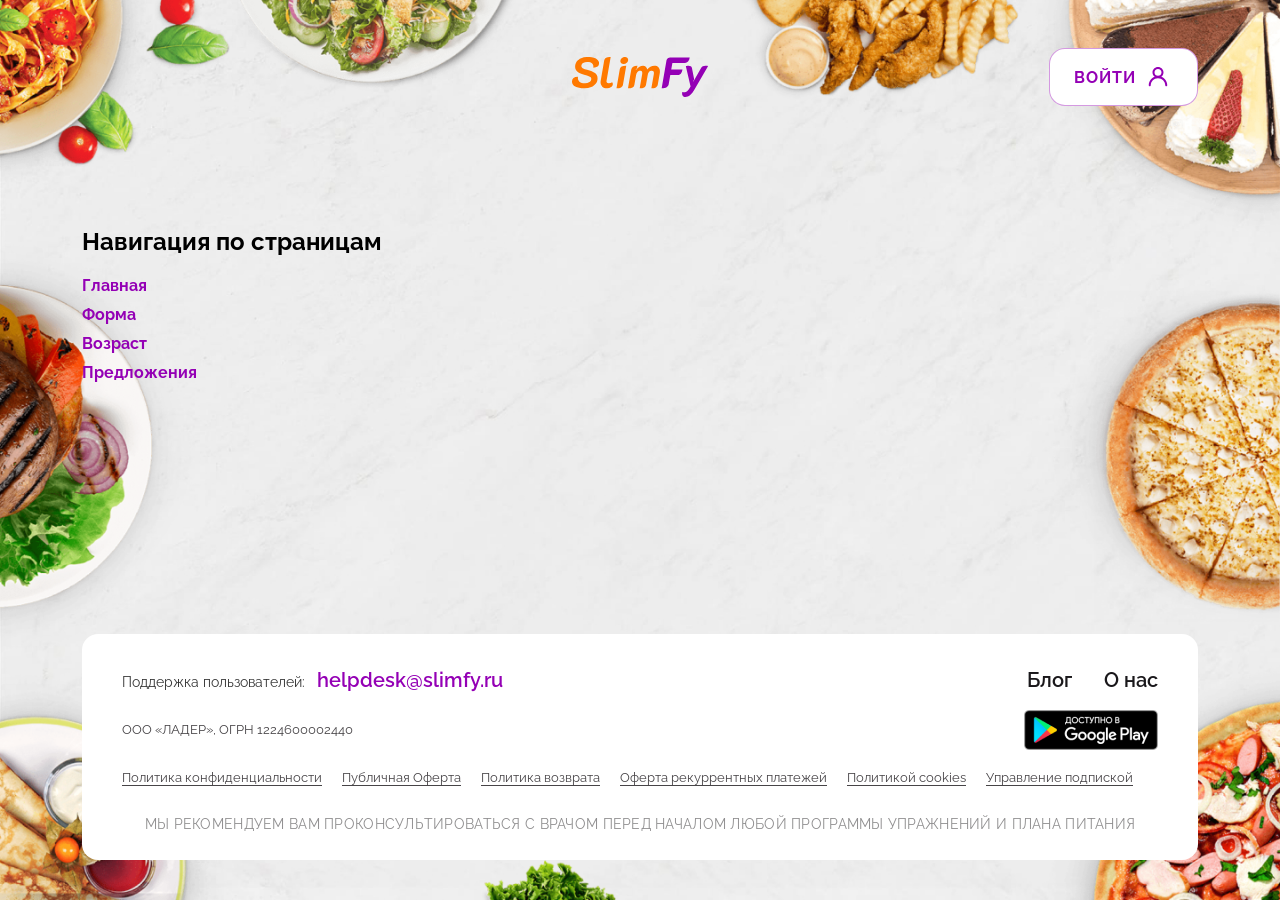
==== index.html @ 7a6c1974 "." ====
<!DOCTYPE html>
<html lang="ru">
	<head>
		<meta charset="UTF-8">
		<meta http-equiv="X-UA-Compatible" content="IE=edge">
		<meta name="viewport" content="width=device-width, initial-scale=1.0">
		<link rel="shortcut icon" href="img/favicon_x32.png" type="image/png">
		<meta name="keywords" content="">
		<meta name="description" content="">
		<title>Навигация по страницам</title>
		<meta name="robots" content="noindex, nofollow">
		<link rel="stylesheet" href="css/style.css">
	</head>
	<body> 
		<div class="wrapper"> 
						<!-- header-->
						<header class="header">
							<div class="container">
								<div class="header__container"><a class="header__logo" href="#"> <img src="img/logo.svg" alt=""></a><a class="header__btn" href="#">Войти<img src="img/account.svg" alt=""></a></div>
							</div>
						</header>
						<!--	/header-->
			<main class="main"> 
				<div class="container"> 
					<div class="navpage"> 
						<h1>Навигация по страницам</h1>
						<ul> 
							<li> <a href="home.html">Главная</a></li>
							<li> <a href="form.html">Форма </a></li>
							<li> <a href="age.html">Возраст</a></li>
							<li> <a href="offers.html">Предложения</a></li>
						</ul>
					</div>
				</div>
			</main>
			<!-- footer-->
			<footer class="footer">
				<div class="container"> 
					<div class="footer__container"> 
						<div class="footer__top"> 
							<div class="footer__text"> <span>Поддержка пользователей:</span><a href="mailto:helpdesk@slimfy.ru">helpdesk@slimfy.ru</a></div>
							<div class="footer__nav"> 
								<ul>
									<li> <a href="#">Блог</a></li>
									<li> <a href="#">О нас</a></li>
								</ul>
							</div>
						</div>
						<div class="footer__center"> 
							<div class="footer__name">ООО «ЛАДЕР», ОГРН 1224600002440</div><a class="footer__market" href="#"> <img src="img/google-play-badge.png" alt="" srcset="img/google-play-badge@2x.png 2x"></a>
						</div>
						<div class="footer__bottom"> 
							<div class="footer__list"> 
								<ul>
									<li> <a href="#">Политика конфиденциальности</a></li>
									<li> <a href="#">Публичная Оферта</a></li>
									<li> <a href="#">Политика возврата</a></li>
									<li> <a href="#">Оферта рекуррентных платежей</a></li>
									<li> <a href="#">Политикой cookies</a></li>
									<li> <a href="#">Управление подпиской</a></li>
								</ul>
							</div>
						</div>
						<div class="footer__ps">Мы рекомендуем вам проконсультироваться с врачом перед началом любой программы упражнений и плана питания</div>
					</div>
				</div>
			</footer>
			<!--	/footer-->
		</div>
		<script src="js/libs/jquery.min.js"> </script>
		<script src="js/scripts.js"></script>
	</body>
</html>
---- css/style.css ----
/* reset */
html, body, div, span, applet, object, iframe,
h1, h2, h3, h4, h5, h6, p, blockquote, pre,
a, abbr, acronym, address, big, cite, code,
del, dfn, em, img, ins, kbd, q, s, samp,
small, strike, strong, sub, sup, tt, var,
b, u, i, center,
dl, dt, dd, ol, ul, li,
fieldset, form, label, legend,
table, caption, tbody, tfoot, thead, tr, th, td,
article, aside, canvas, details, embed,
figure, figcaption, footer, header, hgroup,
menu, nav, output, ruby, section, summary,
time, mark, audio, video {
  margin: 0;
  padding: 0;
  border: 0;
  font-size: 100%;
  font: inherit;
  vertical-align: baseline;
}

article, aside, details, figcaption, figure,
footer, header, hgroup, menu, nav, section {
  display: block;
}

* {
  margin: 0;
  padding: 0;
}

* {
  -webkit-box-sizing: border-box;
  box-sizing: border-box;
}

button,
input,
a,
textarea {
  outline: none;
}

html {
  -ms-text-size-adjust: 100%;
  -webkit-text-size-adjust: 100%;
}

ol, ul {
  list-style: none;
}

table {
  border-collapse: collapse;
  border-spacing: 0;
}

img {
  max-width: 100%;
}

h1, h2, h3 {
  font-weight: bold;
}

/* /reset */
/*!
 * Bootstrap v5.0.1 (https://getbootstrap.com/)
 * Copyright 2011-2021 The Bootstrap Authors
 * Copyright 2011-2021 Twitter, Inc.
 * Licensed under MIT (https://github.com/twbs/bootstrap/blob/main/LICENSE)
 */
:root {
  --bs-blue: #0d6efd;
  --bs-indigo: #6610f2;
  --bs-purple: #6f42c1;
  --bs-pink: #d63384;
  --bs-red: #dc3545;
  --bs-orange: #fd7e14;
  --bs-yellow: #ffc107;
  --bs-green: #198754;
  --bs-teal: #20c997;
  --bs-cyan: #0dcaf0;
  --bs-white: #fff;
  --bs-gray: #6c757d;
  --bs-gray-dark: #343a40;
  --bs-primary: #0d6efd;
  --bs-secondary: #6c757d;
  --bs-success: #198754;
  --bs-info: #0dcaf0;
  --bs-warning: #ffc107;
  --bs-danger: #dc3545;
  --bs-light: #f8f9fa;
  --bs-dark: #212529;
  --bs-font-sans-serif: system-ui, -apple-system, "Segoe UI", Roboto, "Helvetica Neue", Arial, "Noto Sans", "Liberation Sans", sans-serif, "Apple Color Emoji", "Segoe UI Emoji", "Segoe UI Symbol", "Noto Color Emoji";
  --bs-font-monospace: SFMono-Regular, Menlo, Monaco, Consolas, "Liberation Mono", "Courier New", monospace;
  --bs-gradient: linear-gradient(180deg, rgba(255, 255, 255, 0.15), rgba(255, 255, 255, 0));
}

.container,
.container-fluid,
.container-xxl,
.container-xl,
.container-lg,
.container-md,
.container-sm {
  width: 100%;
  padding-right: var(--bs-gutter-x, 12px);
  padding-left: var(--bs-gutter-x, 12px);
  margin-right: auto;
  margin-left: auto;
}

@media (min-width: 576px) {
  .container-sm, .container {
    max-width: 540px;
  }
}
@media (min-width: 768px) {
  .container-md, .container-sm, .container {
    max-width: 720px;
  }
}
@media (min-width: 992px) {
  .container-lg, .container-md, .container-sm, .container {
    max-width: 936px;
  }
}
@media (min-width: 1270px) {
  .container-xl, .container-lg, .container-md, .container-sm, .container {
    max-width: 1140px;
  }
}
@media (min-width: 1400px) {
  .container-xxl, .container-xl, .container-lg, .container-md, .container-sm, .container {
    max-width: 1264px;
  }
}
.row {
  --bs-gutter-x: 24px;
  --bs-gutter-y: 0;
  display: -webkit-box;
  display: -ms-flexbox;
  display: flex;
  -ms-flex-wrap: wrap;
  flex-wrap: wrap;
  margin-top: calc(var(--bs-gutter-y) * -1);
  margin-right: calc(var(--bs-gutter-x) / -2);
  margin-left: calc(var(--bs-gutter-x) / -2);
}
.row > * {
  -ms-flex-negative: 0;
  flex-shrink: 0;
  width: 100%;
  max-width: 100%;
  padding-right: calc(var(--bs-gutter-x) / 2);
  padding-left: calc(var(--bs-gutter-x) / 2);
  margin-top: var(--bs-gutter-y);
}

.col {
  -webkit-box-flex: 1;
  -ms-flex: 1 0 0%;
  flex: 1 0 0%;
}

.row-cols-auto > * {
  -webkit-box-flex: 0;
  -ms-flex: 0 0 auto;
  flex: 0 0 auto;
  width: auto;
}

.row-cols-1 > * {
  -webkit-box-flex: 0;
  -ms-flex: 0 0 auto;
  flex: 0 0 auto;
  width: 100%;
}

.row-cols-2 > * {
  -webkit-box-flex: 0;
  -ms-flex: 0 0 auto;
  flex: 0 0 auto;
  width: 50%;
}

.row-cols-3 > * {
  -webkit-box-flex: 0;
  -ms-flex: 0 0 auto;
  flex: 0 0 auto;
  width: 33.3333333333%;
}

.row-cols-4 > * {
  -webkit-box-flex: 0;
  -ms-flex: 0 0 auto;
  flex: 0 0 auto;
  width: 25%;
}

.row-cols-5 > * {
  -webkit-box-flex: 0;
  -ms-flex: 0 0 auto;
  flex: 0 0 auto;
  width: 20%;
}

.row-cols-6 > * {
  -webkit-box-flex: 0;
  -ms-flex: 0 0 auto;
  flex: 0 0 auto;
  width: 16.6666666667%;
}

.col-auto {
  -webkit-box-flex: 0;
  -ms-flex: 0 0 auto;
  flex: 0 0 auto;
  width: auto;
}

.col-1 {
  -webkit-box-flex: 0;
  -ms-flex: 0 0 auto;
  flex: 0 0 auto;
  width: 8.3333333333%;
}

.col-2 {
  -webkit-box-flex: 0;
  -ms-flex: 0 0 auto;
  flex: 0 0 auto;
  width: 16.6666666667%;
}

.col-3 {
  -webkit-box-flex: 0;
  -ms-flex: 0 0 auto;
  flex: 0 0 auto;
  width: 25%;
}

.col-4 {
  -webkit-box-flex: 0;
  -ms-flex: 0 0 auto;
  flex: 0 0 auto;
  width: 33.3333333333%;
}

.col-5 {
  -webkit-box-flex: 0;
  -ms-flex: 0 0 auto;
  flex: 0 0 auto;
  width: 41.6666666667%;
}

.col-6 {
  -webkit-box-flex: 0;
  -ms-flex: 0 0 auto;
  flex: 0 0 auto;
  width: 50%;
}

.col-7 {
  -webkit-box-flex: 0;
  -ms-flex: 0 0 auto;
  flex: 0 0 auto;
  width: 58.3333333333%;
}

.col-8 {
  -webkit-box-flex: 0;
  -ms-flex: 0 0 auto;
  flex: 0 0 auto;
  width: 66.6666666667%;
}

.col-9 {
  -webkit-box-flex: 0;
  -ms-flex: 0 0 auto;
  flex: 0 0 auto;
  width: 75%;
}

.col-10 {
  -webkit-box-flex: 0;
  -ms-flex: 0 0 auto;
  flex: 0 0 auto;
  width: 83.3333333333%;
}

.col-11 {
  -webkit-box-flex: 0;
  -ms-flex: 0 0 auto;
  flex: 0 0 auto;
  width: 91.6666666667%;
}

.col-12 {
  -webkit-box-flex: 0;
  -ms-flex: 0 0 auto;
  flex: 0 0 auto;
  width: 100%;
}

.offset-1 {
  margin-left: 8.3333333333%;
}

.offset-2 {
  margin-left: 16.6666666667%;
}

.offset-3 {
  margin-left: 25%;
}

.offset-4 {
  margin-left: 33.3333333333%;
}

.offset-5 {
  margin-left: 41.6666666667%;
}

.offset-6 {
  margin-left: 50%;
}

.offset-7 {
  margin-left: 58.3333333333%;
}

.offset-8 {
  margin-left: 66.6666666667%;
}

.offset-9 {
  margin-left: 75%;
}

.offset-10 {
  margin-left: 83.3333333333%;
}

.offset-11 {
  margin-left: 91.6666666667%;
}

.g-0,
.gx-0 {
  --bs-gutter-x: 0;
}

.g-0,
.gy-0 {
  --bs-gutter-y: 0;
}

.g-1,
.gx-1 {
  --bs-gutter-x: 12px;
}

.g-1,
.gy-1 {
  --bs-gutter-y: 12px;
}

.g-2,
.gx-2 {
  --bs-gutter-x: 18px;
}

.g-2,
.gy-2 {
  --bs-gutter-y: 18px;
}

.g-3,
.gx-3 {
  --bs-gutter-x: 24px;
}

.g-3,
.gy-3 {
  --bs-gutter-y: 24px;
}

.g-4,
.gx-4 {
  --bs-gutter-x: 36px;
}

.g-4,
.gy-4 {
  --bs-gutter-y: 36px;
}

.g-5,
.gx-5 {
  --bs-gutter-x: 48px;
}

.g-5,
.gy-5 {
  --bs-gutter-y: 48px;
}

@media (min-width: 576px) {
  .col-sm {
    -webkit-box-flex: 1;
    -ms-flex: 1 0 0%;
    flex: 1 0 0%;
  }

  .row-cols-sm-auto > * {
    -webkit-box-flex: 0;
    -ms-flex: 0 0 auto;
    flex: 0 0 auto;
    width: auto;
  }

  .row-cols-sm-1 > * {
    -webkit-box-flex: 0;
    -ms-flex: 0 0 auto;
    flex: 0 0 auto;
    width: 100%;
  }

  .row-cols-sm-2 > * {
    -webkit-box-flex: 0;
    -ms-flex: 0 0 auto;
    flex: 0 0 auto;
    width: 50%;
  }

  .row-cols-sm-3 > * {
    -webkit-box-flex: 0;
    -ms-flex: 0 0 auto;
    flex: 0 0 auto;
    width: 33.3333333333%;
  }

  .row-cols-sm-4 > * {
    -webkit-box-flex: 0;
    -ms-flex: 0 0 auto;
    flex: 0 0 auto;
    width: 25%;
  }

  .row-cols-sm-5 > * {
    -webkit-box-flex: 0;
    -ms-flex: 0 0 auto;
    flex: 0 0 auto;
    width: 20%;
  }

  .row-cols-sm-6 > * {
    -webkit-box-flex: 0;
    -ms-flex: 0 0 auto;
    flex: 0 0 auto;
    width: 16.6666666667%;
  }

  .col-sm-auto {
    -webkit-box-flex: 0;
    -ms-flex: 0 0 auto;
    flex: 0 0 auto;
    width: auto;
  }

  .col-sm-1 {
    -webkit-box-flex: 0;
    -ms-flex: 0 0 auto;
    flex: 0 0 auto;
    width: 8.3333333333%;
  }

  .col-sm-2 {
    -webkit-box-flex: 0;
    -ms-flex: 0 0 auto;
    flex: 0 0 auto;
    width: 16.6666666667%;
  }

  .col-sm-3 {
    -webkit-box-flex: 0;
    -ms-flex: 0 0 auto;
    flex: 0 0 auto;
    width: 25%;
  }

  .col-sm-4 {
    -webkit-box-flex: 0;
    -ms-flex: 0 0 auto;
    flex: 0 0 auto;
    width: 33.3333333333%;
  }

  .col-sm-5 {
    -webkit-box-flex: 0;
    -ms-flex: 0 0 auto;
    flex: 0 0 auto;
    width: 41.6666666667%;
  }

  .col-sm-6 {
    -webkit-box-flex: 0;
    -ms-flex: 0 0 auto;
    flex: 0 0 auto;
    width: 50%;
  }

  .col-sm-7 {
    -webkit-box-flex: 0;
    -ms-flex: 0 0 auto;
    flex: 0 0 auto;
    width: 58.3333333333%;
  }

  .col-sm-8 {
    -webkit-box-flex: 0;
    -ms-flex: 0 0 auto;
    flex: 0 0 auto;
    width: 66.6666666667%;
  }

  .col-sm-9 {
    -webkit-box-flex: 0;
    -ms-flex: 0 0 auto;
    flex: 0 0 auto;
    width: 75%;
  }

  .col-sm-10 {
    -webkit-box-flex: 0;
    -ms-flex: 0 0 auto;
    flex: 0 0 auto;
    width: 83.3333333333%;
  }

  .col-sm-11 {
    -webkit-box-flex: 0;
    -ms-flex: 0 0 auto;
    flex: 0 0 auto;
    width: 91.6666666667%;
  }

  .col-sm-12 {
    -webkit-box-flex: 0;
    -ms-flex: 0 0 auto;
    flex: 0 0 auto;
    width: 100%;
  }

  .offset-sm-0 {
    margin-left: 0;
  }

  .offset-sm-1 {
    margin-left: 8.3333333333%;
  }

  .offset-sm-2 {
    margin-left: 16.6666666667%;
  }

  .offset-sm-3 {
    margin-left: 25%;
  }

  .offset-sm-4 {
    margin-left: 33.3333333333%;
  }

  .offset-sm-5 {
    margin-left: 41.6666666667%;
  }

  .offset-sm-6 {
    margin-left: 50%;
  }

  .offset-sm-7 {
    margin-left: 58.3333333333%;
  }

  .offset-sm-8 {
    margin-left: 66.6666666667%;
  }

  .offset-sm-9 {
    margin-left: 75%;
  }

  .offset-sm-10 {
    margin-left: 83.3333333333%;
  }

  .offset-sm-11 {
    margin-left: 91.6666666667%;
  }

  .g-sm-0,
.gx-sm-0 {
    --bs-gutter-x: 0;
  }

  .g-sm-0,
.gy-sm-0 {
    --bs-gutter-y: 0;
  }

  .g-sm-1,
.gx-sm-1 {
    --bs-gutter-x: 12px;
  }

  .g-sm-1,
.gy-sm-1 {
    --bs-gutter-y: 12px;
  }

  .g-sm-2,
.gx-sm-2 {
    --bs-gutter-x: 18px;
  }

  .g-sm-2,
.gy-sm-2 {
    --bs-gutter-y: 18px;
  }

  .g-sm-3,
.gx-sm-3 {
    --bs-gutter-x: 24px;
  }

  .g-sm-3,
.gy-sm-3 {
    --bs-gutter-y: 24px;
  }

  .g-sm-4,
.gx-sm-4 {
    --bs-gutter-x: 36px;
  }

  .g-sm-4,
.gy-sm-4 {
    --bs-gutter-y: 36px;
  }

  .g-sm-5,
.gx-sm-5 {
    --bs-gutter-x: 48px;
  }

  .g-sm-5,
.gy-sm-5 {
    --bs-gutter-y: 48px;
  }
}
@media (min-width: 768px) {
  .col-md {
    -webkit-box-flex: 1;
    -ms-flex: 1 0 0%;
    flex: 1 0 0%;
  }

  .row-cols-md-auto > * {
    -webkit-box-flex: 0;
    -ms-flex: 0 0 auto;
    flex: 0 0 auto;
    width: auto;
  }

  .row-cols-md-1 > * {
    -webkit-box-flex: 0;
    -ms-flex: 0 0 auto;
    flex: 0 0 auto;
    width: 100%;
  }

  .row-cols-md-2 > * {
    -webkit-box-flex: 0;
    -ms-flex: 0 0 auto;
    flex: 0 0 auto;
    width: 50%;
  }

  .row-cols-md-3 > * {
    -webkit-box-flex: 0;
    -ms-flex: 0 0 auto;
    flex: 0 0 auto;
    width: 33.3333333333%;
  }

  .row-cols-md-4 > * {
    -webkit-box-flex: 0;
    -ms-flex: 0 0 auto;
    flex: 0 0 auto;
    width: 25%;
  }

  .row-cols-md-5 > * {
    -webkit-box-flex: 0;
    -ms-flex: 0 0 auto;
    flex: 0 0 auto;
    width: 20%;
  }

  .row-cols-md-6 > * {
    -webkit-box-flex: 0;
    -ms-flex: 0 0 auto;
    flex: 0 0 auto;
    width: 16.6666666667%;
  }

  .col-md-auto {
    -webkit-box-flex: 0;
    -ms-flex: 0 0 auto;
    flex: 0 0 auto;
    width: auto;
  }

  .col-md-1 {
    -webkit-box-flex: 0;
    -ms-flex: 0 0 auto;
    flex: 0 0 auto;
    width: 8.3333333333%;
  }

  .col-md-2 {
    -webkit-box-flex: 0;
    -ms-flex: 0 0 auto;
    flex: 0 0 auto;
    width: 16.6666666667%;
  }

  .col-md-3 {
    -webkit-box-flex: 0;
    -ms-flex: 0 0 auto;
    flex: 0 0 auto;
    width: 25%;
  }

  .col-md-4 {
    -webkit-box-flex: 0;
    -ms-flex: 0 0 auto;
    flex: 0 0 auto;
    width: 33.3333333333%;
  }

  .col-md-5 {
    -webkit-box-flex: 0;
    -ms-flex: 0 0 auto;
    flex: 0 0 auto;
    width: 41.6666666667%;
  }

  .col-md-6 {
    -webkit-box-flex: 0;
    -ms-flex: 0 0 auto;
    flex: 0 0 auto;
    width: 50%;
  }

  .col-md-7 {
    -webkit-box-flex: 0;
    -ms-flex: 0 0 auto;
    flex: 0 0 auto;
    width: 58.3333333333%;
  }

  .col-md-8 {
    -webkit-box-flex: 0;
    -ms-flex: 0 0 auto;
    flex: 0 0 auto;
    width: 66.6666666667%;
  }

  .col-md-9 {
    -webkit-box-flex: 0;
    -ms-flex: 0 0 auto;
    flex: 0 0 auto;
    width: 75%;
  }

  .col-md-10 {
    -webkit-box-flex: 0;
    -ms-flex: 0 0 auto;
    flex: 0 0 auto;
    width: 83.3333333333%;
  }

  .col-md-11 {
    -webkit-box-flex: 0;
    -ms-flex: 0 0 auto;
    flex: 0 0 auto;
    width: 91.6666666667%;
  }

  .col-md-12 {
    -webkit-box-flex: 0;
    -ms-flex: 0 0 auto;
    flex: 0 0 auto;
    width: 100%;
  }

  .offset-md-0 {
    margin-left: 0;
  }

  .offset-md-1 {
    margin-left: 8.3333333333%;
  }

  .offset-md-2 {
    margin-left: 16.6666666667%;
  }

  .offset-md-3 {
    margin-left: 25%;
  }

  .offset-md-4 {
    margin-left: 33.3333333333%;
  }

  .offset-md-5 {
    margin-left: 41.6666666667%;
  }

  .offset-md-6 {
    margin-left: 50%;
  }

  .offset-md-7 {
    margin-left: 58.3333333333%;
  }

  .offset-md-8 {
    margin-left: 66.6666666667%;
  }

  .offset-md-9 {
    margin-left: 75%;
  }

  .offset-md-10 {
    margin-left: 83.3333333333%;
  }

  .offset-md-11 {
    margin-left: 91.6666666667%;
  }

  .g-md-0,
.gx-md-0 {
    --bs-gutter-x: 0;
  }

  .g-md-0,
.gy-md-0 {
    --bs-gutter-y: 0;
  }

  .g-md-1,
.gx-md-1 {
    --bs-gutter-x: 12px;
  }

  .g-md-1,
.gy-md-1 {
    --bs-gutter-y: 12px;
  }

  .g-md-2,
.gx-md-2 {
    --bs-gutter-x: 18px;
  }

  .g-md-2,
.gy-md-2 {
    --bs-gutter-y: 18px;
  }

  .g-md-3,
.gx-md-3 {
    --bs-gutter-x: 24px;
  }

  .g-md-3,
.gy-md-3 {
    --bs-gutter-y: 24px;
  }

  .g-md-4,
.gx-md-4 {
    --bs-gutter-x: 36px;
  }

  .g-md-4,
.gy-md-4 {
    --bs-gutter-y: 36px;
  }

  .g-md-5,
.gx-md-5 {
    --bs-gutter-x: 48px;
  }

  .g-md-5,
.gy-md-5 {
    --bs-gutter-y: 48px;
  }
}
@media (min-width: 992px) {
  .col-lg {
    -webkit-box-flex: 1;
    -ms-flex: 1 0 0%;
    flex: 1 0 0%;
  }

  .row-cols-lg-auto > * {
    -webkit-box-flex: 0;
    -ms-flex: 0 0 auto;
    flex: 0 0 auto;
    width: auto;
  }

  .row-cols-lg-1 > * {
    -webkit-box-flex: 0;
    -ms-flex: 0 0 auto;
    flex: 0 0 auto;
    width: 100%;
  }

  .row-cols-lg-2 > * {
    -webkit-box-flex: 0;
    -ms-flex: 0 0 auto;
    flex: 0 0 auto;
    width: 50%;
  }

  .row-cols-lg-3 > * {
    -webkit-box-flex: 0;
    -ms-flex: 0 0 auto;
    flex: 0 0 auto;
    width: 33.3333333333%;
  }

  .row-cols-lg-4 > * {
    -webkit-box-flex: 0;
    -ms-flex: 0 0 auto;
    flex: 0 0 auto;
    width: 25%;
  }

  .row-cols-lg-5 > * {
    -webkit-box-flex: 0;
    -ms-flex: 0 0 auto;
    flex: 0 0 auto;
    width: 20%;
  }

  .row-cols-lg-6 > * {
    -webkit-box-flex: 0;
    -ms-flex: 0 0 auto;
    flex: 0 0 auto;
    width: 16.6666666667%;
  }

  .col-lg-auto {
    -webkit-box-flex: 0;
    -ms-flex: 0 0 auto;
    flex: 0 0 auto;
    width: auto;
  }

  .col-lg-1 {
    -webkit-box-flex: 0;
    -ms-flex: 0 0 auto;
    flex: 0 0 auto;
    width: 8.3333333333%;
  }

  .col-lg-2 {
    -webkit-box-flex: 0;
    -ms-flex: 0 0 auto;
    flex: 0 0 auto;
    width: 16.6666666667%;
  }

  .col-lg-3 {
    -webkit-box-flex: 0;
    -ms-flex: 0 0 auto;
    flex: 0 0 auto;
    width: 25%;
  }

  .col-lg-4 {
    -webkit-box-flex: 0;
    -ms-flex: 0 0 auto;
    flex: 0 0 auto;
    width: 33.3333333333%;
  }

  .col-lg-5 {
    -webkit-box-flex: 0;
    -ms-flex: 0 0 auto;
    flex: 0 0 auto;
    width: 41.6666666667%;
  }

  .col-lg-6 {
    -webkit-box-flex: 0;
    -ms-flex: 0 0 auto;
    flex: 0 0 auto;
    width: 50%;
  }

  .col-lg-7 {
    -webkit-box-flex: 0;
    -ms-flex: 0 0 auto;
    flex: 0 0 auto;
    width: 58.3333333333%;
  }

  .col-lg-8 {
    -webkit-box-flex: 0;
    -ms-flex: 0 0 auto;
    flex: 0 0 auto;
    width: 66.6666666667%;
  }

  .col-lg-9 {
    -webkit-box-flex: 0;
    -ms-flex: 0 0 auto;
    flex: 0 0 auto;
    width: 75%;
  }

  .col-lg-10 {
    -webkit-box-flex: 0;
    -ms-flex: 0 0 auto;
    flex: 0 0 auto;
    width: 83.3333333333%;
  }

  .col-lg-11 {
    -webkit-box-flex: 0;
    -ms-flex: 0 0 auto;
    flex: 0 0 auto;
    width: 91.6666666667%;
  }

  .col-lg-12 {
    -webkit-box-flex: 0;
    -ms-flex: 0 0 auto;
    flex: 0 0 auto;
    width: 100%;
  }

  .offset-lg-0 {
    margin-left: 0;
  }

  .offset-lg-1 {
    margin-left: 8.3333333333%;
  }

  .offset-lg-2 {
    margin-left: 16.6666666667%;
  }

  .offset-lg-3 {
    margin-left: 25%;
  }

  .offset-lg-4 {
    margin-left: 33.3333333333%;
  }

  .offset-lg-5 {
    margin-left: 41.6666666667%;
  }

  .offset-lg-6 {
    margin-left: 50%;
  }

  .offset-lg-7 {
    margin-left: 58.3333333333%;
  }

  .offset-lg-8 {
    margin-left: 66.6666666667%;
  }

  .offset-lg-9 {
    margin-left: 75%;
  }

  .offset-lg-10 {
    margin-left: 83.3333333333%;
  }

  .offset-lg-11 {
    margin-left: 91.6666666667%;
  }

  .g-lg-0,
.gx-lg-0 {
    --bs-gutter-x: 0;
  }

  .g-lg-0,
.gy-lg-0 {
    --bs-gutter-y: 0;
  }

  .g-lg-1,
.gx-lg-1 {
    --bs-gutter-x: 12px;
  }

  .g-lg-1,
.gy-lg-1 {
    --bs-gutter-y: 12px;
  }

  .g-lg-2,
.gx-lg-2 {
    --bs-gutter-x: 18px;
  }

  .g-lg-2,
.gy-lg-2 {
    --bs-gutter-y: 18px;
  }

  .g-lg-3,
.gx-lg-3 {
    --bs-gutter-x: 24px;
  }

  .g-lg-3,
.gy-lg-3 {
    --bs-gutter-y: 24px;
  }

  .g-lg-4,
.gx-lg-4 {
    --bs-gutter-x: 36px;
  }

  .g-lg-4,
.gy-lg-4 {
    --bs-gutter-y: 36px;
  }

  .g-lg-5,
.gx-lg-5 {
    --bs-gutter-x: 48px;
  }

  .g-lg-5,
.gy-lg-5 {
    --bs-gutter-y: 48px;
  }
}
@media (min-width: 1270px) {
  .col-xl {
    -webkit-box-flex: 1;
    -ms-flex: 1 0 0%;
    flex: 1 0 0%;
  }

  .row-cols-xl-auto > * {
    -webkit-box-flex: 0;
    -ms-flex: 0 0 auto;
    flex: 0 0 auto;
    width: auto;
  }

  .row-cols-xl-1 > * {
    -webkit-box-flex: 0;
    -ms-flex: 0 0 auto;
    flex: 0 0 auto;
    width: 100%;
  }

  .row-cols-xl-2 > * {
    -webkit-box-flex: 0;
    -ms-flex: 0 0 auto;
    flex: 0 0 auto;
    width: 50%;
  }

  .row-cols-xl-3 > * {
    -webkit-box-flex: 0;
    -ms-flex: 0 0 auto;
    flex: 0 0 auto;
    width: 33.3333333333%;
  }

  .row-cols-xl-4 > * {
    -webkit-box-flex: 0;
    -ms-flex: 0 0 auto;
    flex: 0 0 auto;
    width: 25%;
  }

  .row-cols-xl-5 > * {
    -webkit-box-flex: 0;
    -ms-flex: 0 0 auto;
    flex: 0 0 auto;
    width: 20%;
  }

  .row-cols-xl-6 > * {
    -webkit-box-flex: 0;
    -ms-flex: 0 0 auto;
    flex: 0 0 auto;
    width: 16.6666666667%;
  }

  .col-xl-auto {
    -webkit-box-flex: 0;
    -ms-flex: 0 0 auto;
    flex: 0 0 auto;
    width: auto;
  }

  .col-xl-1 {
    -webkit-box-flex: 0;
    -ms-flex: 0 0 auto;
    flex: 0 0 auto;
    width: 8.3333333333%;
  }

  .col-xl-2 {
    -webkit-box-flex: 0;
    -ms-flex: 0 0 auto;
    flex: 0 0 auto;
    width: 16.6666666667%;
  }

  .col-xl-3 {
    -webkit-box-flex: 0;
    -ms-flex: 0 0 auto;
    flex: 0 0 auto;
    width: 25%;
  }

  .col-xl-4 {
    -webkit-box-flex: 0;
    -ms-flex: 0 0 auto;
    flex: 0 0 auto;
    width: 33.3333333333%;
  }

  .col-xl-5 {
    -webkit-box-flex: 0;
    -ms-flex: 0 0 auto;
    flex: 0 0 auto;
    width: 41.6666666667%;
  }

  .col-xl-6 {
    -webkit-box-flex: 0;
    -ms-flex: 0 0 auto;
    flex: 0 0 auto;
    width: 50%;
  }

  .col-xl-7 {
    -webkit-box-flex: 0;
    -ms-flex: 0 0 auto;
    flex: 0 0 auto;
    width: 58.3333333333%;
  }

  .col-xl-8 {
    -webkit-box-flex: 0;
    -ms-flex: 0 0 auto;
    flex: 0 0 auto;
    width: 66.6666666667%;
  }

  .col-xl-9 {
    -webkit-box-flex: 0;
    -ms-flex: 0 0 auto;
    flex: 0 0 auto;
    width: 75%;
  }

  .col-xl-10 {
    -webkit-box-flex: 0;
    -ms-flex: 0 0 auto;
    flex: 0 0 auto;
    width: 83.3333333333%;
  }

  .col-xl-11 {
    -webkit-box-flex: 0;
    -ms-flex: 0 0 auto;
    flex: 0 0 auto;
    width: 91.6666666667%;
  }

  .col-xl-12 {
    -webkit-box-flex: 0;
    -ms-flex: 0 0 auto;
    flex: 0 0 auto;
    width: 100%;
  }

  .offset-xl-0 {
    margin-left: 0;
  }

  .offset-xl-1 {
    margin-left: 8.3333333333%;
  }

  .offset-xl-2 {
    margin-left: 16.6666666667%;
  }

  .offset-xl-3 {
    margin-left: 25%;
  }

  .offset-xl-4 {
    margin-left: 33.3333333333%;
  }

  .offset-xl-5 {
    margin-left: 41.6666666667%;
  }

  .offset-xl-6 {
    margin-left: 50%;
  }

  .offset-xl-7 {
    margin-left: 58.3333333333%;
  }

  .offset-xl-8 {
    margin-left: 66.6666666667%;
  }

  .offset-xl-9 {
    margin-left: 75%;
  }

  .offset-xl-10 {
    margin-left: 83.3333333333%;
  }

  .offset-xl-11 {
    margin-left: 91.6666666667%;
  }

  .g-xl-0,
.gx-xl-0 {
    --bs-gutter-x: 0;
  }

  .g-xl-0,
.gy-xl-0 {
    --bs-gutter-y: 0;
  }

  .g-xl-1,
.gx-xl-1 {
    --bs-gutter-x: 12px;
  }

  .g-xl-1,
.gy-xl-1 {
    --bs-gutter-y: 12px;
  }

  .g-xl-2,
.gx-xl-2 {
    --bs-gutter-x: 18px;
  }

  .g-xl-2,
.gy-xl-2 {
    --bs-gutter-y: 18px;
  }

  .g-xl-3,
.gx-xl-3 {
    --bs-gutter-x: 24px;
  }

  .g-xl-3,
.gy-xl-3 {
    --bs-gutter-y: 24px;
  }

  .g-xl-4,
.gx-xl-4 {
    --bs-gutter-x: 36px;
  }

  .g-xl-4,
.gy-xl-4 {
    --bs-gutter-y: 36px;
  }

  .g-xl-5,
.gx-xl-5 {
    --bs-gutter-x: 48px;
  }

  .g-xl-5,
.gy-xl-5 {
    --bs-gutter-y: 48px;
  }
}
@media (min-width: 1400px) {
  .col-xxl {
    -webkit-box-flex: 1;
    -ms-flex: 1 0 0%;
    flex: 1 0 0%;
  }

  .row-cols-xxl-auto > * {
    -webkit-box-flex: 0;
    -ms-flex: 0 0 auto;
    flex: 0 0 auto;
    width: auto;
  }

  .row-cols-xxl-1 > * {
    -webkit-box-flex: 0;
    -ms-flex: 0 0 auto;
    flex: 0 0 auto;
    width: 100%;
  }

  .row-cols-xxl-2 > * {
    -webkit-box-flex: 0;
    -ms-flex: 0 0 auto;
    flex: 0 0 auto;
    width: 50%;
  }

  .row-cols-xxl-3 > * {
    -webkit-box-flex: 0;
    -ms-flex: 0 0 auto;
    flex: 0 0 auto;
    width: 33.3333333333%;
  }

  .row-cols-xxl-4 > * {
    -webkit-box-flex: 0;
    -ms-flex: 0 0 auto;
    flex: 0 0 auto;
    width: 25%;
  }

  .row-cols-xxl-5 > * {
    -webkit-box-flex: 0;
    -ms-flex: 0 0 auto;
    flex: 0 0 auto;
    width: 20%;
  }

  .row-cols-xxl-6 > * {
    -webkit-box-flex: 0;
    -ms-flex: 0 0 auto;
    flex: 0 0 auto;
    width: 16.6666666667%;
  }

  .col-xxl-auto {
    -webkit-box-flex: 0;
    -ms-flex: 0 0 auto;
    flex: 0 0 auto;
    width: auto;
  }

  .col-xxl-1 {
    -webkit-box-flex: 0;
    -ms-flex: 0 0 auto;
    flex: 0 0 auto;
    width: 8.3333333333%;
  }

  .col-xxl-2 {
    -webkit-box-flex: 0;
    -ms-flex: 0 0 auto;
    flex: 0 0 auto;
    width: 16.6666666667%;
  }

  .col-xxl-3 {
    -webkit-box-flex: 0;
    -ms-flex: 0 0 auto;
    flex: 0 0 auto;
    width: 25%;
  }

  .col-xxl-4 {
    -webkit-box-flex: 0;
    -ms-flex: 0 0 auto;
    flex: 0 0 auto;
    width: 33.3333333333%;
  }

  .col-xxl-5 {
    -webkit-box-flex: 0;
    -ms-flex: 0 0 auto;
    flex: 0 0 auto;
    width: 41.6666666667%;
  }

  .col-xxl-6 {
    -webkit-box-flex: 0;
    -ms-flex: 0 0 auto;
    flex: 0 0 auto;
    width: 50%;
  }

  .col-xxl-7 {
    -webkit-box-flex: 0;
    -ms-flex: 0 0 auto;
    flex: 0 0 auto;
    width: 58.3333333333%;
  }

  .col-xxl-8 {
    -webkit-box-flex: 0;
    -ms-flex: 0 0 auto;
    flex: 0 0 auto;
    width: 66.6666666667%;
  }

  .col-xxl-9 {
    -webkit-box-flex: 0;
    -ms-flex: 0 0 auto;
    flex: 0 0 auto;
    width: 75%;
  }

  .col-xxl-10 {
    -webkit-box-flex: 0;
    -ms-flex: 0 0 auto;
    flex: 0 0 auto;
    width: 83.3333333333%;
  }

  .col-xxl-11 {
    -webkit-box-flex: 0;
    -ms-flex: 0 0 auto;
    flex: 0 0 auto;
    width: 91.6666666667%;
  }

  .col-xxl-12 {
    -webkit-box-flex: 0;
    -ms-flex: 0 0 auto;
    flex: 0 0 auto;
    width: 100%;
  }

  .offset-xxl-0 {
    margin-left: 0;
  }

  .offset-xxl-1 {
    margin-left: 8.3333333333%;
  }

  .offset-xxl-2 {
    margin-left: 16.6666666667%;
  }

  .offset-xxl-3 {
    margin-left: 25%;
  }

  .offset-xxl-4 {
    margin-left: 33.3333333333%;
  }

  .offset-xxl-5 {
    margin-left: 41.6666666667%;
  }

  .offset-xxl-6 {
    margin-left: 50%;
  }

  .offset-xxl-7 {
    margin-left: 58.3333333333%;
  }

  .offset-xxl-8 {
    margin-left: 66.6666666667%;
  }

  .offset-xxl-9 {
    margin-left: 75%;
  }

  .offset-xxl-10 {
    margin-left: 83.3333333333%;
  }

  .offset-xxl-11 {
    margin-left: 91.6666666667%;
  }

  .g-xxl-0,
.gx-xxl-0 {
    --bs-gutter-x: 0;
  }

  .g-xxl-0,
.gy-xxl-0 {
    --bs-gutter-y: 0;
  }

  .g-xxl-1,
.gx-xxl-1 {
    --bs-gutter-x: 12px;
  }

  .g-xxl-1,
.gy-xxl-1 {
    --bs-gutter-y: 12px;
  }

  .g-xxl-2,
.gx-xxl-2 {
    --bs-gutter-x: 18px;
  }

  .g-xxl-2,
.gy-xxl-2 {
    --bs-gutter-y: 18px;
  }

  .g-xxl-3,
.gx-xxl-3 {
    --bs-gutter-x: 24px;
  }

  .g-xxl-3,
.gy-xxl-3 {
    --bs-gutter-y: 24px;
  }

  .g-xxl-4,
.gx-xxl-4 {
    --bs-gutter-x: 36px;
  }

  .g-xxl-4,
.gy-xxl-4 {
    --bs-gutter-y: 36px;
  }

  .g-xxl-5,
.gx-xxl-5 {
    --bs-gutter-x: 48px;
  }

  .g-xxl-5,
.gy-xxl-5 {
    --bs-gutter-y: 48px;
  }
}
.clearfix::after {
  display: block;
  clear: both;
  content: "";
}

.link-primary {
  color: #0d6efd;
}
.link-primary:hover, .link-primary:focus {
  color: #0a58ca;
}

.link-secondary {
  color: #6c757d;
}
.link-secondary:hover, .link-secondary:focus {
  color: #565e64;
}

.link-success {
  color: #198754;
}
.link-success:hover, .link-success:focus {
  color: #146c43;
}

.link-info {
  color: #0dcaf0;
}
.link-info:hover, .link-info:focus {
  color: #3dd5f3;
}

.link-warning {
  color: #ffc107;
}
.link-warning:hover, .link-warning:focus {
  color: #ffcd39;
}

.link-danger {
  color: #dc3545;
}
.link-danger:hover, .link-danger:focus {
  color: #b02a37;
}

.link-light {
  color: #f8f9fa;
}
.link-light:hover, .link-light:focus {
  color: #f9fafb;
}

.link-dark {
  color: #212529;
}
.link-dark:hover, .link-dark:focus {
  color: #1a1e21;
}

.ratio {
  position: relative;
  width: 100%;
}
.ratio::before {
  display: block;
  padding-top: var(--bs-aspect-ratio);
  content: "";
}
.ratio > * {
  position: absolute;
  top: 0;
  left: 0;
  width: 100%;
  height: 100%;
}

.ratio-1x1 {
  --bs-aspect-ratio: 100%;
}

.ratio-4x3 {
  --bs-aspect-ratio: 75%;
}

.ratio-16x9 {
  --bs-aspect-ratio: 56.25%;
}

.ratio-21x9 {
  --bs-aspect-ratio: 42.8571428571%;
}

.fixed-top {
  position: fixed;
  top: 0;
  right: 0;
  left: 0;
  z-index: 1030;
}

.fixed-bottom {
  position: fixed;
  right: 0;
  bottom: 0;
  left: 0;
  z-index: 1030;
}

.sticky-top {
  position: sticky;
  top: 0;
  z-index: 1020;
}

@media (min-width: 576px) {
  .sticky-sm-top {
    position: sticky;
    top: 0;
    z-index: 1020;
  }
}
@media (min-width: 768px) {
  .sticky-md-top {
    position: sticky;
    top: 0;
    z-index: 1020;
  }
}
@media (min-width: 992px) {
  .sticky-lg-top {
    position: sticky;
    top: 0;
    z-index: 1020;
  }
}
@media (min-width: 1270px) {
  .sticky-xl-top {
    position: sticky;
    top: 0;
    z-index: 1020;
  }
}
@media (min-width: 1400px) {
  .sticky-xxl-top {
    position: sticky;
    top: 0;
    z-index: 1020;
  }
}
.visually-hidden,
.visually-hidden-focusable:not(:focus):not(:focus-within) {
  position: absolute !important;
  width: 1px !important;
  height: 1px !important;
  padding: 0 !important;
  margin: -1px !important;
  overflow: hidden !important;
  clip: rect(0, 0, 0, 0) !important;
  white-space: nowrap !important;
  border: 0 !important;
}

.stretched-link::after {
  position: absolute;
  top: 0;
  right: 0;
  bottom: 0;
  left: 0;
  z-index: 1;
  content: "";
}

.text-truncate {
  overflow: hidden;
  -o-text-overflow: ellipsis;
  text-overflow: ellipsis;
  white-space: nowrap;
}

.align-baseline {
  vertical-align: baseline !important;
}

.align-top {
  vertical-align: top !important;
}

.align-middle {
  vertical-align: middle !important;
}

.align-bottom {
  vertical-align: bottom !important;
}

.align-text-bottom {
  vertical-align: text-bottom !important;
}

.align-text-top {
  vertical-align: text-top !important;
}

.float-start {
  float: left !important;
}

.float-end {
  float: right !important;
}

.float-none {
  float: none !important;
}

.overflow-auto {
  overflow: auto !important;
}

.overflow-hidden {
  overflow: hidden !important;
}

.overflow-visible {
  overflow: visible !important;
}

.overflow-scroll {
  overflow: scroll !important;
}

.d-inline {
  display: inline !important;
}

.d-inline-block {
  display: inline-block !important;
}

.d-block {
  display: block !important;
}

.d-grid {
  display: grid !important;
}

.d-table {
  display: table !important;
}

.d-table-row {
  display: table-row !important;
}

.d-table-cell {
  display: table-cell !important;
}

.d-flex {
  display: -webkit-box !important;
  display: -ms-flexbox !important;
  display: flex !important;
}

.d-inline-flex {
  display: -webkit-inline-box !important;
  display: -ms-inline-flexbox !important;
  display: inline-flex !important;
}

.d-none {
  display: none !important;
}

.shadow {
  -webkit-box-shadow: 0 0.5rem 1rem rgba(0, 0, 0, 0.15) !important;
  box-shadow: 0 0.5rem 1rem rgba(0, 0, 0, 0.15) !important;
}

.shadow-sm {
  -webkit-box-shadow: 0 0.125rem 0.25rem rgba(0, 0, 0, 0.075) !important;
  box-shadow: 0 0.125rem 0.25rem rgba(0, 0, 0, 0.075) !important;
}

.shadow-lg {
  -webkit-box-shadow: 0 1rem 3rem rgba(0, 0, 0, 0.175) !important;
  box-shadow: 0 1rem 3rem rgba(0, 0, 0, 0.175) !important;
}

.shadow-none {
  -webkit-box-shadow: none !important;
  box-shadow: none !important;
}

.position-static {
  position: static !important;
}

.position-relative {
  position: relative !important;
}

.position-absolute {
  position: absolute !important;
}

.position-fixed {
  position: fixed !important;
}

.position-sticky {
  position: sticky !important;
}

.top-0 {
  top: 0 !important;
}

.top-50 {
  top: 50% !important;
}

.top-100 {
  top: 100% !important;
}

.bottom-0 {
  bottom: 0 !important;
}

.bottom-50 {
  bottom: 50% !important;
}

.bottom-100 {
  bottom: 100% !important;
}

.start-0 {
  left: 0 !important;
}

.start-50 {
  left: 50% !important;
}

.start-100 {
  left: 100% !important;
}

.end-0 {
  right: 0 !important;
}

.end-50 {
  right: 50% !important;
}

.end-100 {
  right: 100% !important;
}

.translate-middle {
  -webkit-transform: translate(-50%, -50%) !important;
  -ms-transform: translate(-50%, -50%) !important;
  transform: translate(-50%, -50%) !important;
}

.translate-middle-x {
  -webkit-transform: translateX(-50%) !important;
  -ms-transform: translateX(-50%) !important;
  transform: translateX(-50%) !important;
}

.translate-middle-y {
  -webkit-transform: translateY(-50%) !important;
  -ms-transform: translateY(-50%) !important;
  transform: translateY(-50%) !important;
}

.border {
  border: 1px solid #dee2e6 !important;
}

.border-0 {
  border: 0 !important;
}

.border-top {
  border-top: 1px solid #dee2e6 !important;
}

.border-top-0 {
  border-top: 0 !important;
}

.border-end {
  border-right: 1px solid #dee2e6 !important;
}

.border-end-0 {
  border-right: 0 !important;
}

.border-bottom {
  border-bottom: 1px solid #dee2e6 !important;
}

.border-bottom-0 {
  border-bottom: 0 !important;
}

.border-start {
  border-left: 1px solid #dee2e6 !important;
}

.border-start-0 {
  border-left: 0 !important;
}

.border-primary {
  border-color: #0d6efd !important;
}

.border-secondary {
  border-color: #6c757d !important;
}

.border-success {
  border-color: #198754 !important;
}

.border-info {
  border-color: #0dcaf0 !important;
}

.border-warning {
  border-color: #ffc107 !important;
}

.border-danger {
  border-color: #dc3545 !important;
}

.border-light {
  border-color: #f8f9fa !important;
}

.border-dark {
  border-color: #212529 !important;
}

.border-white {
  border-color: #fff !important;
}

.border-1 {
  border-width: 1px !important;
}

.border-2 {
  border-width: 2px !important;
}

.border-3 {
  border-width: 3px !important;
}

.border-4 {
  border-width: 4px !important;
}

.border-5 {
  border-width: 5px !important;
}

.w-25 {
  width: 25% !important;
}

.w-50 {
  width: 50% !important;
}

.w-75 {
  width: 75% !important;
}

.w-100 {
  width: 100% !important;
}

.w-auto {
  width: auto !important;
}

.mw-100 {
  max-width: 100% !important;
}

.vw-100 {
  width: 100vw !important;
}

.min-vw-100 {
  min-width: 100vw !important;
}

.h-25 {
  height: 25% !important;
}

.h-50 {
  height: 50% !important;
}

.h-75 {
  height: 75% !important;
}

.h-100 {
  height: 100% !important;
}

.h-auto {
  height: auto !important;
}

.mh-100 {
  max-height: 100% !important;
}

.vh-100 {
  height: 100vh !important;
}

.min-vh-100 {
  min-height: 100vh !important;
}

.flex-fill {
  -webkit-box-flex: 1 !important;
  -ms-flex: 1 1 auto !important;
  flex: 1 1 auto !important;
}

.flex-row {
  -webkit-box-orient: horizontal !important;
  -webkit-box-direction: normal !important;
  -ms-flex-direction: row !important;
  flex-direction: row !important;
}

.flex-column {
  -webkit-box-orient: vertical !important;
  -webkit-box-direction: normal !important;
  -ms-flex-direction: column !important;
  flex-direction: column !important;
}

.flex-row-reverse {
  -webkit-box-orient: horizontal !important;
  -webkit-box-direction: reverse !important;
  -ms-flex-direction: row-reverse !important;
  flex-direction: row-reverse !important;
}

.flex-column-reverse {
  -webkit-box-orient: vertical !important;
  -webkit-box-direction: reverse !important;
  -ms-flex-direction: column-reverse !important;
  flex-direction: column-reverse !important;
}

.flex-grow-0 {
  -webkit-box-flex: 0 !important;
  -ms-flex-positive: 0 !important;
  flex-grow: 0 !important;
}

.flex-grow-1 {
  -webkit-box-flex: 1 !important;
  -ms-flex-positive: 1 !important;
  flex-grow: 1 !important;
}

.flex-shrink-0 {
  -ms-flex-negative: 0 !important;
  flex-shrink: 0 !important;
}

.flex-shrink-1 {
  -ms-flex-negative: 1 !important;
  flex-shrink: 1 !important;
}

.flex-wrap {
  -ms-flex-wrap: wrap !important;
  flex-wrap: wrap !important;
}

.flex-nowrap {
  -ms-flex-wrap: nowrap !important;
  flex-wrap: nowrap !important;
}

.flex-wrap-reverse {
  -ms-flex-wrap: wrap-reverse !important;
  flex-wrap: wrap-reverse !important;
}

.gap-0 {
  gap: 0 !important;
}

.gap-1 {
  gap: 12px !important;
}

.gap-2 {
  gap: 18px !important;
}

.gap-3 {
  gap: 24px !important;
}

.gap-4 {
  gap: 36px !important;
}

.gap-5 {
  gap: 48px !important;
}

.justify-content-start {
  -webkit-box-pack: start !important;
  -ms-flex-pack: start !important;
  justify-content: flex-start !important;
}

.justify-content-end {
  -webkit-box-pack: end !important;
  -ms-flex-pack: end !important;
  justify-content: flex-end !important;
}

.justify-content-center {
  -webkit-box-pack: center !important;
  -ms-flex-pack: center !important;
  justify-content: center !important;
}

.justify-content-between {
  -webkit-box-pack: justify !important;
  -ms-flex-pack: justify !important;
  justify-content: space-between !important;
}

.justify-content-around {
  -ms-flex-pack: distribute !important;
  justify-content: space-around !important;
}

.justify-content-evenly {
  -webkit-box-pack: space-evenly !important;
  -ms-flex-pack: space-evenly !important;
  justify-content: space-evenly !important;
}

.align-items-start {
  -webkit-box-align: start !important;
  -ms-flex-align: start !important;
  align-items: flex-start !important;
}

.align-items-end {
  -webkit-box-align: end !important;
  -ms-flex-align: end !important;
  align-items: flex-end !important;
}

.align-items-center {
  -webkit-box-align: center !important;
  -ms-flex-align: center !important;
  align-items: center !important;
}

.align-items-baseline {
  -webkit-box-align: baseline !important;
  -ms-flex-align: baseline !important;
  align-items: baseline !important;
}

.align-items-stretch {
  -webkit-box-align: stretch !important;
  -ms-flex-align: stretch !important;
  align-items: stretch !important;
}

.align-content-start {
  -ms-flex-line-pack: start !important;
  align-content: flex-start !important;
}

.align-content-end {
  -ms-flex-line-pack: end !important;
  align-content: flex-end !important;
}

.align-content-center {
  -ms-flex-line-pack: center !important;
  align-content: center !important;
}

.align-content-between {
  -ms-flex-line-pack: justify !important;
  align-content: space-between !important;
}

.align-content-around {
  -ms-flex-line-pack: distribute !important;
  align-content: space-around !important;
}

.align-content-stretch {
  -ms-flex-line-pack: stretch !important;
  align-content: stretch !important;
}

.align-self-auto {
  -ms-flex-item-align: auto !important;
  align-self: auto !important;
}

.align-self-start {
  -ms-flex-item-align: start !important;
  align-self: flex-start !important;
}

.align-self-end {
  -ms-flex-item-align: end !important;
  align-self: flex-end !important;
}

.align-self-center {
  -ms-flex-item-align: center !important;
  align-self: center !important;
}

.align-self-baseline {
  -ms-flex-item-align: baseline !important;
  align-self: baseline !important;
}

.align-self-stretch {
  -ms-flex-item-align: stretch !important;
  align-self: stretch !important;
}

.order-first {
  -webkit-box-ordinal-group: 0 !important;
  -ms-flex-order: -1 !important;
  order: -1 !important;
}

.order-0 {
  -webkit-box-ordinal-group: 1 !important;
  -ms-flex-order: 0 !important;
  order: 0 !important;
}

.order-1 {
  -webkit-box-ordinal-group: 2 !important;
  -ms-flex-order: 1 !important;
  order: 1 !important;
}

.order-2 {
  -webkit-box-ordinal-group: 3 !important;
  -ms-flex-order: 2 !important;
  order: 2 !important;
}

.order-3 {
  -webkit-box-ordinal-group: 4 !important;
  -ms-flex-order: 3 !important;
  order: 3 !important;
}

.order-4 {
  -webkit-box-ordinal-group: 5 !important;
  -ms-flex-order: 4 !important;
  order: 4 !important;
}

.order-5 {
  -webkit-box-ordinal-group: 6 !important;
  -ms-flex-order: 5 !important;
  order: 5 !important;
}

.order-last {
  -webkit-box-ordinal-group: 7 !important;
  -ms-flex-order: 6 !important;
  order: 6 !important;
}

.m-0 {
  margin: 0 !important;
}

.m-1 {
  margin: 12px !important;
}

.m-2 {
  margin: 18px !important;
}

.m-3 {
  margin: 24px !important;
}

.m-4 {
  margin: 36px !important;
}

.m-5 {
  margin: 48px !important;
}

.m-auto {
  margin: auto !important;
}

.mx-0 {
  margin-right: 0 !important;
  margin-left: 0 !important;
}

.mx-1 {
  margin-right: 12px !important;
  margin-left: 12px !important;
}

.mx-2 {
  margin-right: 18px !important;
  margin-left: 18px !important;
}

.mx-3 {
  margin-right: 24px !important;
  margin-left: 24px !important;
}

.mx-4 {
  margin-right: 36px !important;
  margin-left: 36px !important;
}

.mx-5 {
  margin-right: 48px !important;
  margin-left: 48px !important;
}

.mx-auto {
  margin-right: auto !important;
  margin-left: auto !important;
}

.my-0 {
  margin-top: 0 !important;
  margin-bottom: 0 !important;
}

.my-1 {
  margin-top: 12px !important;
  margin-bottom: 12px !important;
}

.my-2 {
  margin-top: 18px !important;
  margin-bottom: 18px !important;
}

.my-3 {
  margin-top: 24px !important;
  margin-bottom: 24px !important;
}

.my-4 {
  margin-top: 36px !important;
  margin-bottom: 36px !important;
}

.my-5 {
  margin-top: 48px !important;
  margin-bottom: 48px !important;
}

.my-auto {
  margin-top: auto !important;
  margin-bottom: auto !important;
}

.mt-0 {
  margin-top: 0 !important;
}

.mt-1 {
  margin-top: 12px !important;
}

.mt-2 {
  margin-top: 18px !important;
}

.mt-3 {
  margin-top: 24px !important;
}

.mt-4 {
  margin-top: 36px !important;
}

.mt-5 {
  margin-top: 48px !important;
}

.mt-auto {
  margin-top: auto !important;
}

.me-0 {
  margin-right: 0 !important;
}

.me-1 {
  margin-right: 12px !important;
}

.me-2 {
  margin-right: 18px !important;
}

.me-3 {
  margin-right: 24px !important;
}

.me-4 {
  margin-right: 36px !important;
}

.me-5 {
  margin-right: 48px !important;
}

.me-auto {
  margin-right: auto !important;
}

.mb-0 {
  margin-bottom: 0 !important;
}

.mb-1 {
  margin-bottom: 12px !important;
}

.mb-2 {
  margin-bottom: 18px !important;
}

.mb-3 {
  margin-bottom: 24px !important;
}

.mb-4 {
  margin-bottom: 36px !important;
}

.mb-5 {
  margin-bottom: 48px !important;
}

.mb-auto {
  margin-bottom: auto !important;
}

.ms-0 {
  margin-left: 0 !important;
}

.ms-1 {
  margin-left: 12px !important;
}

.ms-2 {
  margin-left: 18px !important;
}

.ms-3 {
  margin-left: 24px !important;
}

.ms-4 {
  margin-left: 36px !important;
}

.ms-5 {
  margin-left: 48px !important;
}

.ms-auto {
  margin-left: auto !important;
}

.p-0 {
  padding: 0 !important;
}

.p-1 {
  padding: 12px !important;
}

.p-2 {
  padding: 18px !important;
}

.p-3 {
  padding: 24px !important;
}

.p-4 {
  padding: 36px !important;
}

.p-5 {
  padding: 48px !important;
}

.px-0 {
  padding-right: 0 !important;
  padding-left: 0 !important;
}

.px-1 {
  padding-right: 12px !important;
  padding-left: 12px !important;
}

.px-2 {
  padding-right: 18px !important;
  padding-left: 18px !important;
}

.px-3 {
  padding-right: 24px !important;
  padding-left: 24px !important;
}

.px-4 {
  padding-right: 36px !important;
  padding-left: 36px !important;
}

.px-5 {
  padding-right: 48px !important;
  padding-left: 48px !important;
}

.py-0 {
  padding-top: 0 !important;
  padding-bottom: 0 !important;
}

.py-1 {
  padding-top: 12px !important;
  padding-bottom: 12px !important;
}

.py-2 {
  padding-top: 18px !important;
  padding-bottom: 18px !important;
}

.py-3 {
  padding-top: 24px !important;
  padding-bottom: 24px !important;
}

.py-4 {
  padding-top: 36px !important;
  padding-bottom: 36px !important;
}

.py-5 {
  padding-top: 48px !important;
  padding-bottom: 48px !important;
}

.pt-0 {
  padding-top: 0 !important;
}

.pt-1 {
  padding-top: 12px !important;
}

.pt-2 {
  padding-top: 18px !important;
}

.pt-3 {
  padding-top: 24px !important;
}

.pt-4 {
  padding-top: 36px !important;
}

.pt-5 {
  padding-top: 48px !important;
}

.pe-0 {
  padding-right: 0 !important;
}

.pe-1 {
  padding-right: 12px !important;
}

.pe-2 {
  padding-right: 18px !important;
}

.pe-3 {
  padding-right: 24px !important;
}

.pe-4 {
  padding-right: 36px !important;
}

.pe-5 {
  padding-right: 48px !important;
}

.pb-0 {
  padding-bottom: 0 !important;
}

.pb-1 {
  padding-bottom: 12px !important;
}

.pb-2 {
  padding-bottom: 18px !important;
}

.pb-3 {
  padding-bottom: 24px !important;
}

.pb-4 {
  padding-bottom: 36px !important;
}

.pb-5 {
  padding-bottom: 48px !important;
}

.ps-0 {
  padding-left: 0 !important;
}

.ps-1 {
  padding-left: 12px !important;
}

.ps-2 {
  padding-left: 18px !important;
}

.ps-3 {
  padding-left: 24px !important;
}

.ps-4 {
  padding-left: 36px !important;
}

.ps-5 {
  padding-left: 48px !important;
}

.font-monospace {
  font-family: var(--bs-font-monospace) !important;
}

.fs-1 {
  font-size: calc(1.375rem + 1.5vw) !important;
}

.fs-2 {
  font-size: calc(1.325rem + 0.9vw) !important;
}

.fs-3 {
  font-size: calc(1.3rem + 0.6vw) !important;
}

.fs-4 {
  font-size: calc(1.275rem + 0.3vw) !important;
}

.fs-5 {
  font-size: 1.25rem !important;
}

.fs-6 {
  font-size: 1rem !important;
}

.fst-italic {
  font-style: italic !important;
}

.fst-normal {
  font-style: normal !important;
}

.fw-light {
  font-weight: 300 !important;
}

.fw-lighter {
  font-weight: lighter !important;
}

.fw-normal {
  font-weight: 400 !important;
}

.fw-bold {
  font-weight: 700 !important;
}

.fw-bolder {
  font-weight: bolder !important;
}

.lh-1 {
  line-height: 1 !important;
}

.lh-sm {
  line-height: 1.25 !important;
}

.lh-base {
  line-height: 1.5 !important;
}

.lh-lg {
  line-height: 2 !important;
}

.text-start {
  text-align: left !important;
}

.text-end {
  text-align: right !important;
}

.text-center {
  text-align: center !important;
}

.text-decoration-none {
  text-decoration: none !important;
}

.text-decoration-underline {
  text-decoration: underline !important;
}

.text-decoration-line-through {
  text-decoration: line-through !important;
}

.text-lowercase {
  text-transform: lowercase !important;
}

.text-uppercase {
  text-transform: uppercase !important;
}

.text-capitalize {
  text-transform: capitalize !important;
}

.text-wrap {
  white-space: normal !important;
}

.text-nowrap {
  white-space: nowrap !important;
}

/* rtl:begin:remove */
.text-break {
  word-wrap: break-word !important;
  word-break: break-word !important;
}

/* rtl:end:remove */
.text-primary {
  color: #0d6efd !important;
}

.text-secondary {
  color: #6c757d !important;
}

.text-success {
  color: #198754 !important;
}

.text-info {
  color: #0dcaf0 !important;
}

.text-warning {
  color: #ffc107 !important;
}

.text-danger {
  color: #dc3545 !important;
}

.text-light {
  color: #f8f9fa !important;
}

.text-dark {
  color: #212529 !important;
}

.text-white {
  color: #fff !important;
}

.text-body {
  color: #212529 !important;
}

.text-muted {
  color: #6c757d !important;
}

.text-black-50 {
  color: rgba(0, 0, 0, 0.5) !important;
}

.text-white-50 {
  color: rgba(255, 255, 255, 0.5) !important;
}

.text-reset {
  color: inherit !important;
}

.bg-primary {
  background-color: #0d6efd !important;
}

.bg-secondary {
  background-color: #6c757d !important;
}

.bg-success {
  background-color: #198754 !important;
}

.bg-info {
  background-color: #0dcaf0 !important;
}

.bg-warning {
  background-color: #ffc107 !important;
}

.bg-danger {
  background-color: #dc3545 !important;
}

.bg-light {
  background-color: #f8f9fa !important;
}

.bg-dark {
  background-color: #212529 !important;
}

.bg-body {
  background-color: #fff !important;
}

.bg-white {
  background-color: #fff !important;
}

.bg-transparent {
  background-color: transparent !important;
}

.bg-gradient {
  background-image: var(--bs-gradient) !important;
}

.user-select-all {
  -webkit-user-select: all !important;
  -moz-user-select: all !important;
  user-select: all !important;
}

.user-select-auto {
  -webkit-user-select: auto !important;
  -moz-user-select: auto !important;
  -ms-user-select: auto !important;
  user-select: auto !important;
}

.user-select-none {
  -webkit-user-select: none !important;
  -moz-user-select: none !important;
  -ms-user-select: none !important;
  user-select: none !important;
}

.pe-none {
  pointer-events: none !important;
}

.pe-auto {
  pointer-events: auto !important;
}

.rounded {
  border-radius: 0.25rem !important;
}

.rounded-0 {
  border-radius: 0 !important;
}

.rounded-1 {
  border-radius: 0.2rem !important;
}

.rounded-2 {
  border-radius: 0.25rem !important;
}

.rounded-3 {
  border-radius: 0.3rem !important;
}

.rounded-circle {
  border-radius: 50% !important;
}

.rounded-pill {
  border-radius: 50rem !important;
}

.rounded-top {
  border-top-left-radius: 0.25rem !important;
  border-top-right-radius: 0.25rem !important;
}

.rounded-end {
  border-top-right-radius: 0.25rem !important;
  border-bottom-right-radius: 0.25rem !important;
}

.rounded-bottom {
  border-bottom-right-radius: 0.25rem !important;
  border-bottom-left-radius: 0.25rem !important;
}

.rounded-start {
  border-bottom-left-radius: 0.25rem !important;
  border-top-left-radius: 0.25rem !important;
}

.visible {
  visibility: visible !important;
}

.invisible {
  visibility: hidden !important;
}

@media (min-width: 576px) {
  .float-sm-start {
    float: left !important;
  }

  .float-sm-end {
    float: right !important;
  }

  .float-sm-none {
    float: none !important;
  }

  .d-sm-inline {
    display: inline !important;
  }

  .d-sm-inline-block {
    display: inline-block !important;
  }

  .d-sm-block {
    display: block !important;
  }

  .d-sm-grid {
    display: grid !important;
  }

  .d-sm-table {
    display: table !important;
  }

  .d-sm-table-row {
    display: table-row !important;
  }

  .d-sm-table-cell {
    display: table-cell !important;
  }

  .d-sm-flex {
    display: -webkit-box !important;
    display: -ms-flexbox !important;
    display: flex !important;
  }

  .d-sm-inline-flex {
    display: -webkit-inline-box !important;
    display: -ms-inline-flexbox !important;
    display: inline-flex !important;
  }

  .d-sm-none {
    display: none !important;
  }

  .flex-sm-fill {
    -webkit-box-flex: 1 !important;
    -ms-flex: 1 1 auto !important;
    flex: 1 1 auto !important;
  }

  .flex-sm-row {
    -webkit-box-orient: horizontal !important;
    -webkit-box-direction: normal !important;
    -ms-flex-direction: row !important;
    flex-direction: row !important;
  }

  .flex-sm-column {
    -webkit-box-orient: vertical !important;
    -webkit-box-direction: normal !important;
    -ms-flex-direction: column !important;
    flex-direction: column !important;
  }

  .flex-sm-row-reverse {
    -webkit-box-orient: horizontal !important;
    -webkit-box-direction: reverse !important;
    -ms-flex-direction: row-reverse !important;
    flex-direction: row-reverse !important;
  }

  .flex-sm-column-reverse {
    -webkit-box-orient: vertical !important;
    -webkit-box-direction: reverse !important;
    -ms-flex-direction: column-reverse !important;
    flex-direction: column-reverse !important;
  }

  .flex-sm-grow-0 {
    -webkit-box-flex: 0 !important;
    -ms-flex-positive: 0 !important;
    flex-grow: 0 !important;
  }

  .flex-sm-grow-1 {
    -webkit-box-flex: 1 !important;
    -ms-flex-positive: 1 !important;
    flex-grow: 1 !important;
  }

  .flex-sm-shrink-0 {
    -ms-flex-negative: 0 !important;
    flex-shrink: 0 !important;
  }

  .flex-sm-shrink-1 {
    -ms-flex-negative: 1 !important;
    flex-shrink: 1 !important;
  }

  .flex-sm-wrap {
    -ms-flex-wrap: wrap !important;
    flex-wrap: wrap !important;
  }

  .flex-sm-nowrap {
    -ms-flex-wrap: nowrap !important;
    flex-wrap: nowrap !important;
  }

  .flex-sm-wrap-reverse {
    -ms-flex-wrap: wrap-reverse !important;
    flex-wrap: wrap-reverse !important;
  }

  .gap-sm-0 {
    gap: 0 !important;
  }

  .gap-sm-1 {
    gap: 12px !important;
  }

  .gap-sm-2 {
    gap: 18px !important;
  }

  .gap-sm-3 {
    gap: 24px !important;
  }

  .gap-sm-4 {
    gap: 36px !important;
  }

  .gap-sm-5 {
    gap: 48px !important;
  }

  .justify-content-sm-start {
    -webkit-box-pack: start !important;
    -ms-flex-pack: start !important;
    justify-content: flex-start !important;
  }

  .justify-content-sm-end {
    -webkit-box-pack: end !important;
    -ms-flex-pack: end !important;
    justify-content: flex-end !important;
  }

  .justify-content-sm-center {
    -webkit-box-pack: center !important;
    -ms-flex-pack: center !important;
    justify-content: center !important;
  }

  .justify-content-sm-between {
    -webkit-box-pack: justify !important;
    -ms-flex-pack: justify !important;
    justify-content: space-between !important;
  }

  .justify-content-sm-around {
    -ms-flex-pack: distribute !important;
    justify-content: space-around !important;
  }

  .justify-content-sm-evenly {
    -webkit-box-pack: space-evenly !important;
    -ms-flex-pack: space-evenly !important;
    justify-content: space-evenly !important;
  }

  .align-items-sm-start {
    -webkit-box-align: start !important;
    -ms-flex-align: start !important;
    align-items: flex-start !important;
  }

  .align-items-sm-end {
    -webkit-box-align: end !important;
    -ms-flex-align: end !important;
    align-items: flex-end !important;
  }

  .align-items-sm-center {
    -webkit-box-align: center !important;
    -ms-flex-align: center !important;
    align-items: center !important;
  }

  .align-items-sm-baseline {
    -webkit-box-align: baseline !important;
    -ms-flex-align: baseline !important;
    align-items: baseline !important;
  }

  .align-items-sm-stretch {
    -webkit-box-align: stretch !important;
    -ms-flex-align: stretch !important;
    align-items: stretch !important;
  }

  .align-content-sm-start {
    -ms-flex-line-pack: start !important;
    align-content: flex-start !important;
  }

  .align-content-sm-end {
    -ms-flex-line-pack: end !important;
    align-content: flex-end !important;
  }

  .align-content-sm-center {
    -ms-flex-line-pack: center !important;
    align-content: center !important;
  }

  .align-content-sm-between {
    -ms-flex-line-pack: justify !important;
    align-content: space-between !important;
  }

  .align-content-sm-around {
    -ms-flex-line-pack: distribute !important;
    align-content: space-around !important;
  }

  .align-content-sm-stretch {
    -ms-flex-line-pack: stretch !important;
    align-content: stretch !important;
  }

  .align-self-sm-auto {
    -ms-flex-item-align: auto !important;
    align-self: auto !important;
  }

  .align-self-sm-start {
    -ms-flex-item-align: start !important;
    align-self: flex-start !important;
  }

  .align-self-sm-end {
    -ms-flex-item-align: end !important;
    align-self: flex-end !important;
  }

  .align-self-sm-center {
    -ms-flex-item-align: center !important;
    align-self: center !important;
  }

  .align-self-sm-baseline {
    -ms-flex-item-align: baseline !important;
    align-self: baseline !important;
  }

  .align-self-sm-stretch {
    -ms-flex-item-align: stretch !important;
    align-self: stretch !important;
  }

  .order-sm-first {
    -webkit-box-ordinal-group: 0 !important;
    -ms-flex-order: -1 !important;
    order: -1 !important;
  }

  .order-sm-0 {
    -webkit-box-ordinal-group: 1 !important;
    -ms-flex-order: 0 !important;
    order: 0 !important;
  }

  .order-sm-1 {
    -webkit-box-ordinal-group: 2 !important;
    -ms-flex-order: 1 !important;
    order: 1 !important;
  }

  .order-sm-2 {
    -webkit-box-ordinal-group: 3 !important;
    -ms-flex-order: 2 !important;
    order: 2 !important;
  }

  .order-sm-3 {
    -webkit-box-ordinal-group: 4 !important;
    -ms-flex-order: 3 !important;
    order: 3 !important;
  }

  .order-sm-4 {
    -webkit-box-ordinal-group: 5 !important;
    -ms-flex-order: 4 !important;
    order: 4 !important;
  }

  .order-sm-5 {
    -webkit-box-ordinal-group: 6 !important;
    -ms-flex-order: 5 !important;
    order: 5 !important;
  }

  .order-sm-last {
    -webkit-box-ordinal-group: 7 !important;
    -ms-flex-order: 6 !important;
    order: 6 !important;
  }

  .m-sm-0 {
    margin: 0 !important;
  }

  .m-sm-1 {
    margin: 12px !important;
  }

  .m-sm-2 {
    margin: 18px !important;
  }

  .m-sm-3 {
    margin: 24px !important;
  }

  .m-sm-4 {
    margin: 36px !important;
  }

  .m-sm-5 {
    margin: 48px !important;
  }

  .m-sm-auto {
    margin: auto !important;
  }

  .mx-sm-0 {
    margin-right: 0 !important;
    margin-left: 0 !important;
  }

  .mx-sm-1 {
    margin-right: 12px !important;
    margin-left: 12px !important;
  }

  .mx-sm-2 {
    margin-right: 18px !important;
    margin-left: 18px !important;
  }

  .mx-sm-3 {
    margin-right: 24px !important;
    margin-left: 24px !important;
  }

  .mx-sm-4 {
    margin-right: 36px !important;
    margin-left: 36px !important;
  }

  .mx-sm-5 {
    margin-right: 48px !important;
    margin-left: 48px !important;
  }

  .mx-sm-auto {
    margin-right: auto !important;
    margin-left: auto !important;
  }

  .my-sm-0 {
    margin-top: 0 !important;
    margin-bottom: 0 !important;
  }

  .my-sm-1 {
    margin-top: 12px !important;
    margin-bottom: 12px !important;
  }

  .my-sm-2 {
    margin-top: 18px !important;
    margin-bottom: 18px !important;
  }

  .my-sm-3 {
    margin-top: 24px !important;
    margin-bottom: 24px !important;
  }

  .my-sm-4 {
    margin-top: 36px !important;
    margin-bottom: 36px !important;
  }

  .my-sm-5 {
    margin-top: 48px !important;
    margin-bottom: 48px !important;
  }

  .my-sm-auto {
    margin-top: auto !important;
    margin-bottom: auto !important;
  }

  .mt-sm-0 {
    margin-top: 0 !important;
  }

  .mt-sm-1 {
    margin-top: 12px !important;
  }

  .mt-sm-2 {
    margin-top: 18px !important;
  }

  .mt-sm-3 {
    margin-top: 24px !important;
  }

  .mt-sm-4 {
    margin-top: 36px !important;
  }

  .mt-sm-5 {
    margin-top: 48px !important;
  }

  .mt-sm-auto {
    margin-top: auto !important;
  }

  .me-sm-0 {
    margin-right: 0 !important;
  }

  .me-sm-1 {
    margin-right: 12px !important;
  }

  .me-sm-2 {
    margin-right: 18px !important;
  }

  .me-sm-3 {
    margin-right: 24px !important;
  }

  .me-sm-4 {
    margin-right: 36px !important;
  }

  .me-sm-5 {
    margin-right: 48px !important;
  }

  .me-sm-auto {
    margin-right: auto !important;
  }

  .mb-sm-0 {
    margin-bottom: 0 !important;
  }

  .mb-sm-1 {
    margin-bottom: 12px !important;
  }

  .mb-sm-2 {
    margin-bottom: 18px !important;
  }

  .mb-sm-3 {
    margin-bottom: 24px !important;
  }

  .mb-sm-4 {
    margin-bottom: 36px !important;
  }

  .mb-sm-5 {
    margin-bottom: 48px !important;
  }

  .mb-sm-auto {
    margin-bottom: auto !important;
  }

  .ms-sm-0 {
    margin-left: 0 !important;
  }

  .ms-sm-1 {
    margin-left: 12px !important;
  }

  .ms-sm-2 {
    margin-left: 18px !important;
  }

  .ms-sm-3 {
    margin-left: 24px !important;
  }

  .ms-sm-4 {
    margin-left: 36px !important;
  }

  .ms-sm-5 {
    margin-left: 48px !important;
  }

  .ms-sm-auto {
    margin-left: auto !important;
  }

  .p-sm-0 {
    padding: 0 !important;
  }

  .p-sm-1 {
    padding: 12px !important;
  }

  .p-sm-2 {
    padding: 18px !important;
  }

  .p-sm-3 {
    padding: 24px !important;
  }

  .p-sm-4 {
    padding: 36px !important;
  }

  .p-sm-5 {
    padding: 48px !important;
  }

  .px-sm-0 {
    padding-right: 0 !important;
    padding-left: 0 !important;
  }

  .px-sm-1 {
    padding-right: 12px !important;
    padding-left: 12px !important;
  }

  .px-sm-2 {
    padding-right: 18px !important;
    padding-left: 18px !important;
  }

  .px-sm-3 {
    padding-right: 24px !important;
    padding-left: 24px !important;
  }

  .px-sm-4 {
    padding-right: 36px !important;
    padding-left: 36px !important;
  }

  .px-sm-5 {
    padding-right: 48px !important;
    padding-left: 48px !important;
  }

  .py-sm-0 {
    padding-top: 0 !important;
    padding-bottom: 0 !important;
  }

  .py-sm-1 {
    padding-top: 12px !important;
    padding-bottom: 12px !important;
  }

  .py-sm-2 {
    padding-top: 18px !important;
    padding-bottom: 18px !important;
  }

  .py-sm-3 {
    padding-top: 24px !important;
    padding-bottom: 24px !important;
  }

  .py-sm-4 {
    padding-top: 36px !important;
    padding-bottom: 36px !important;
  }

  .py-sm-5 {
    padding-top: 48px !important;
    padding-bottom: 48px !important;
  }

  .pt-sm-0 {
    padding-top: 0 !important;
  }

  .pt-sm-1 {
    padding-top: 12px !important;
  }

  .pt-sm-2 {
    padding-top: 18px !important;
  }

  .pt-sm-3 {
    padding-top: 24px !important;
  }

  .pt-sm-4 {
    padding-top: 36px !important;
  }

  .pt-sm-5 {
    padding-top: 48px !important;
  }

  .pe-sm-0 {
    padding-right: 0 !important;
  }

  .pe-sm-1 {
    padding-right: 12px !important;
  }

  .pe-sm-2 {
    padding-right: 18px !important;
  }

  .pe-sm-3 {
    padding-right: 24px !important;
  }

  .pe-sm-4 {
    padding-right: 36px !important;
  }

  .pe-sm-5 {
    padding-right: 48px !important;
  }

  .pb-sm-0 {
    padding-bottom: 0 !important;
  }

  .pb-sm-1 {
    padding-bottom: 12px !important;
  }

  .pb-sm-2 {
    padding-bottom: 18px !important;
  }

  .pb-sm-3 {
    padding-bottom: 24px !important;
  }

  .pb-sm-4 {
    padding-bottom: 36px !important;
  }

  .pb-sm-5 {
    padding-bottom: 48px !important;
  }

  .ps-sm-0 {
    padding-left: 0 !important;
  }

  .ps-sm-1 {
    padding-left: 12px !important;
  }

  .ps-sm-2 {
    padding-left: 18px !important;
  }

  .ps-sm-3 {
    padding-left: 24px !important;
  }

  .ps-sm-4 {
    padding-left: 36px !important;
  }

  .ps-sm-5 {
    padding-left: 48px !important;
  }

  .text-sm-start {
    text-align: left !important;
  }

  .text-sm-end {
    text-align: right !important;
  }

  .text-sm-center {
    text-align: center !important;
  }
}
@media (min-width: 768px) {
  .float-md-start {
    float: left !important;
  }

  .float-md-end {
    float: right !important;
  }

  .float-md-none {
    float: none !important;
  }

  .d-md-inline {
    display: inline !important;
  }

  .d-md-inline-block {
    display: inline-block !important;
  }

  .d-md-block {
    display: block !important;
  }

  .d-md-grid {
    display: grid !important;
  }

  .d-md-table {
    display: table !important;
  }

  .d-md-table-row {
    display: table-row !important;
  }

  .d-md-table-cell {
    display: table-cell !important;
  }

  .d-md-flex {
    display: -webkit-box !important;
    display: -ms-flexbox !important;
    display: flex !important;
  }

  .d-md-inline-flex {
    display: -webkit-inline-box !important;
    display: -ms-inline-flexbox !important;
    display: inline-flex !important;
  }

  .d-md-none {
    display: none !important;
  }

  .flex-md-fill {
    -webkit-box-flex: 1 !important;
    -ms-flex: 1 1 auto !important;
    flex: 1 1 auto !important;
  }

  .flex-md-row {
    -webkit-box-orient: horizontal !important;
    -webkit-box-direction: normal !important;
    -ms-flex-direction: row !important;
    flex-direction: row !important;
  }

  .flex-md-column {
    -webkit-box-orient: vertical !important;
    -webkit-box-direction: normal !important;
    -ms-flex-direction: column !important;
    flex-direction: column !important;
  }

  .flex-md-row-reverse {
    -webkit-box-orient: horizontal !important;
    -webkit-box-direction: reverse !important;
    -ms-flex-direction: row-reverse !important;
    flex-direction: row-reverse !important;
  }

  .flex-md-column-reverse {
    -webkit-box-orient: vertical !important;
    -webkit-box-direction: reverse !important;
    -ms-flex-direction: column-reverse !important;
    flex-direction: column-reverse !important;
  }

  .flex-md-grow-0 {
    -webkit-box-flex: 0 !important;
    -ms-flex-positive: 0 !important;
    flex-grow: 0 !important;
  }

  .flex-md-grow-1 {
    -webkit-box-flex: 1 !important;
    -ms-flex-positive: 1 !important;
    flex-grow: 1 !important;
  }

  .flex-md-shrink-0 {
    -ms-flex-negative: 0 !important;
    flex-shrink: 0 !important;
  }

  .flex-md-shrink-1 {
    -ms-flex-negative: 1 !important;
    flex-shrink: 1 !important;
  }

  .flex-md-wrap {
    -ms-flex-wrap: wrap !important;
    flex-wrap: wrap !important;
  }

  .flex-md-nowrap {
    -ms-flex-wrap: nowrap !important;
    flex-wrap: nowrap !important;
  }

  .flex-md-wrap-reverse {
    -ms-flex-wrap: wrap-reverse !important;
    flex-wrap: wrap-reverse !important;
  }

  .gap-md-0 {
    gap: 0 !important;
  }

  .gap-md-1 {
    gap: 12px !important;
  }

  .gap-md-2 {
    gap: 18px !important;
  }

  .gap-md-3 {
    gap: 24px !important;
  }

  .gap-md-4 {
    gap: 36px !important;
  }

  .gap-md-5 {
    gap: 48px !important;
  }

  .justify-content-md-start {
    -webkit-box-pack: start !important;
    -ms-flex-pack: start !important;
    justify-content: flex-start !important;
  }

  .justify-content-md-end {
    -webkit-box-pack: end !important;
    -ms-flex-pack: end !important;
    justify-content: flex-end !important;
  }

  .justify-content-md-center {
    -webkit-box-pack: center !important;
    -ms-flex-pack: center !important;
    justify-content: center !important;
  }

  .justify-content-md-between {
    -webkit-box-pack: justify !important;
    -ms-flex-pack: justify !important;
    justify-content: space-between !important;
  }

  .justify-content-md-around {
    -ms-flex-pack: distribute !important;
    justify-content: space-around !important;
  }

  .justify-content-md-evenly {
    -webkit-box-pack: space-evenly !important;
    -ms-flex-pack: space-evenly !important;
    justify-content: space-evenly !important;
  }

  .align-items-md-start {
    -webkit-box-align: start !important;
    -ms-flex-align: start !important;
    align-items: flex-start !important;
  }

  .align-items-md-end {
    -webkit-box-align: end !important;
    -ms-flex-align: end !important;
    align-items: flex-end !important;
  }

  .align-items-md-center {
    -webkit-box-align: center !important;
    -ms-flex-align: center !important;
    align-items: center !important;
  }

  .align-items-md-baseline {
    -webkit-box-align: baseline !important;
    -ms-flex-align: baseline !important;
    align-items: baseline !important;
  }

  .align-items-md-stretch {
    -webkit-box-align: stretch !important;
    -ms-flex-align: stretch !important;
    align-items: stretch !important;
  }

  .align-content-md-start {
    -ms-flex-line-pack: start !important;
    align-content: flex-start !important;
  }

  .align-content-md-end {
    -ms-flex-line-pack: end !important;
    align-content: flex-end !important;
  }

  .align-content-md-center {
    -ms-flex-line-pack: center !important;
    align-content: center !important;
  }

  .align-content-md-between {
    -ms-flex-line-pack: justify !important;
    align-content: space-between !important;
  }

  .align-content-md-around {
    -ms-flex-line-pack: distribute !important;
    align-content: space-around !important;
  }

  .align-content-md-stretch {
    -ms-flex-line-pack: stretch !important;
    align-content: stretch !important;
  }

  .align-self-md-auto {
    -ms-flex-item-align: auto !important;
    align-self: auto !important;
  }

  .align-self-md-start {
    -ms-flex-item-align: start !important;
    align-self: flex-start !important;
  }

  .align-self-md-end {
    -ms-flex-item-align: end !important;
    align-self: flex-end !important;
  }

  .align-self-md-center {
    -ms-flex-item-align: center !important;
    align-self: center !important;
  }

  .align-self-md-baseline {
    -ms-flex-item-align: baseline !important;
    align-self: baseline !important;
  }

  .align-self-md-stretch {
    -ms-flex-item-align: stretch !important;
    align-self: stretch !important;
  }

  .order-md-first {
    -webkit-box-ordinal-group: 0 !important;
    -ms-flex-order: -1 !important;
    order: -1 !important;
  }

  .order-md-0 {
    -webkit-box-ordinal-group: 1 !important;
    -ms-flex-order: 0 !important;
    order: 0 !important;
  }

  .order-md-1 {
    -webkit-box-ordinal-group: 2 !important;
    -ms-flex-order: 1 !important;
    order: 1 !important;
  }

  .order-md-2 {
    -webkit-box-ordinal-group: 3 !important;
    -ms-flex-order: 2 !important;
    order: 2 !important;
  }

  .order-md-3 {
    -webkit-box-ordinal-group: 4 !important;
    -ms-flex-order: 3 !important;
    order: 3 !important;
  }

  .order-md-4 {
    -webkit-box-ordinal-group: 5 !important;
    -ms-flex-order: 4 !important;
    order: 4 !important;
  }

  .order-md-5 {
    -webkit-box-ordinal-group: 6 !important;
    -ms-flex-order: 5 !important;
    order: 5 !important;
  }

  .order-md-last {
    -webkit-box-ordinal-group: 7 !important;
    -ms-flex-order: 6 !important;
    order: 6 !important;
  }

  .m-md-0 {
    margin: 0 !important;
  }

  .m-md-1 {
    margin: 12px !important;
  }

  .m-md-2 {
    margin: 18px !important;
  }

  .m-md-3 {
    margin: 24px !important;
  }

  .m-md-4 {
    margin: 36px !important;
  }

  .m-md-5 {
    margin: 48px !important;
  }

  .m-md-auto {
    margin: auto !important;
  }

  .mx-md-0 {
    margin-right: 0 !important;
    margin-left: 0 !important;
  }

  .mx-md-1 {
    margin-right: 12px !important;
    margin-left: 12px !important;
  }

  .mx-md-2 {
    margin-right: 18px !important;
    margin-left: 18px !important;
  }

  .mx-md-3 {
    margin-right: 24px !important;
    margin-left: 24px !important;
  }

  .mx-md-4 {
    margin-right: 36px !important;
    margin-left: 36px !important;
  }

  .mx-md-5 {
    margin-right: 48px !important;
    margin-left: 48px !important;
  }

  .mx-md-auto {
    margin-right: auto !important;
    margin-left: auto !important;
  }

  .my-md-0 {
    margin-top: 0 !important;
    margin-bottom: 0 !important;
  }

  .my-md-1 {
    margin-top: 12px !important;
    margin-bottom: 12px !important;
  }

  .my-md-2 {
    margin-top: 18px !important;
    margin-bottom: 18px !important;
  }

  .my-md-3 {
    margin-top: 24px !important;
    margin-bottom: 24px !important;
  }

  .my-md-4 {
    margin-top: 36px !important;
    margin-bottom: 36px !important;
  }

  .my-md-5 {
    margin-top: 48px !important;
    margin-bottom: 48px !important;
  }

  .my-md-auto {
    margin-top: auto !important;
    margin-bottom: auto !important;
  }

  .mt-md-0 {
    margin-top: 0 !important;
  }

  .mt-md-1 {
    margin-top: 12px !important;
  }

  .mt-md-2 {
    margin-top: 18px !important;
  }

  .mt-md-3 {
    margin-top: 24px !important;
  }

  .mt-md-4 {
    margin-top: 36px !important;
  }

  .mt-md-5 {
    margin-top: 48px !important;
  }

  .mt-md-auto {
    margin-top: auto !important;
  }

  .me-md-0 {
    margin-right: 0 !important;
  }

  .me-md-1 {
    margin-right: 12px !important;
  }

  .me-md-2 {
    margin-right: 18px !important;
  }

  .me-md-3 {
    margin-right: 24px !important;
  }

  .me-md-4 {
    margin-right: 36px !important;
  }

  .me-md-5 {
    margin-right: 48px !important;
  }

  .me-md-auto {
    margin-right: auto !important;
  }

  .mb-md-0 {
    margin-bottom: 0 !important;
  }

  .mb-md-1 {
    margin-bottom: 12px !important;
  }

  .mb-md-2 {
    margin-bottom: 18px !important;
  }

  .mb-md-3 {
    margin-bottom: 24px !important;
  }

  .mb-md-4 {
    margin-bottom: 36px !important;
  }

  .mb-md-5 {
    margin-bottom: 48px !important;
  }

  .mb-md-auto {
    margin-bottom: auto !important;
  }

  .ms-md-0 {
    margin-left: 0 !important;
  }

  .ms-md-1 {
    margin-left: 12px !important;
  }

  .ms-md-2 {
    margin-left: 18px !important;
  }

  .ms-md-3 {
    margin-left: 24px !important;
  }

  .ms-md-4 {
    margin-left: 36px !important;
  }

  .ms-md-5 {
    margin-left: 48px !important;
  }

  .ms-md-auto {
    margin-left: auto !important;
  }

  .p-md-0 {
    padding: 0 !important;
  }

  .p-md-1 {
    padding: 12px !important;
  }

  .p-md-2 {
    padding: 18px !important;
  }

  .p-md-3 {
    padding: 24px !important;
  }

  .p-md-4 {
    padding: 36px !important;
  }

  .p-md-5 {
    padding: 48px !important;
  }

  .px-md-0 {
    padding-right: 0 !important;
    padding-left: 0 !important;
  }

  .px-md-1 {
    padding-right: 12px !important;
    padding-left: 12px !important;
  }

  .px-md-2 {
    padding-right: 18px !important;
    padding-left: 18px !important;
  }

  .px-md-3 {
    padding-right: 24px !important;
    padding-left: 24px !important;
  }

  .px-md-4 {
    padding-right: 36px !important;
    padding-left: 36px !important;
  }

  .px-md-5 {
    padding-right: 48px !important;
    padding-left: 48px !important;
  }

  .py-md-0 {
    padding-top: 0 !important;
    padding-bottom: 0 !important;
  }

  .py-md-1 {
    padding-top: 12px !important;
    padding-bottom: 12px !important;
  }

  .py-md-2 {
    padding-top: 18px !important;
    padding-bottom: 18px !important;
  }

  .py-md-3 {
    padding-top: 24px !important;
    padding-bottom: 24px !important;
  }

  .py-md-4 {
    padding-top: 36px !important;
    padding-bottom: 36px !important;
  }

  .py-md-5 {
    padding-top: 48px !important;
    padding-bottom: 48px !important;
  }

  .pt-md-0 {
    padding-top: 0 !important;
  }

  .pt-md-1 {
    padding-top: 12px !important;
  }

  .pt-md-2 {
    padding-top: 18px !important;
  }

  .pt-md-3 {
    padding-top: 24px !important;
  }

  .pt-md-4 {
    padding-top: 36px !important;
  }

  .pt-md-5 {
    padding-top: 48px !important;
  }

  .pe-md-0 {
    padding-right: 0 !important;
  }

  .pe-md-1 {
    padding-right: 12px !important;
  }

  .pe-md-2 {
    padding-right: 18px !important;
  }

  .pe-md-3 {
    padding-right: 24px !important;
  }

  .pe-md-4 {
    padding-right: 36px !important;
  }

  .pe-md-5 {
    padding-right: 48px !important;
  }

  .pb-md-0 {
    padding-bottom: 0 !important;
  }

  .pb-md-1 {
    padding-bottom: 12px !important;
  }

  .pb-md-2 {
    padding-bottom: 18px !important;
  }

  .pb-md-3 {
    padding-bottom: 24px !important;
  }

  .pb-md-4 {
    padding-bottom: 36px !important;
  }

  .pb-md-5 {
    padding-bottom: 48px !important;
  }

  .ps-md-0 {
    padding-left: 0 !important;
  }

  .ps-md-1 {
    padding-left: 12px !important;
  }

  .ps-md-2 {
    padding-left: 18px !important;
  }

  .ps-md-3 {
    padding-left: 24px !important;
  }

  .ps-md-4 {
    padding-left: 36px !important;
  }

  .ps-md-5 {
    padding-left: 48px !important;
  }

  .text-md-start {
    text-align: left !important;
  }

  .text-md-end {
    text-align: right !important;
  }

  .text-md-center {
    text-align: center !important;
  }
}
@media (min-width: 992px) {
  .float-lg-start {
    float: left !important;
  }

  .float-lg-end {
    float: right !important;
  }

  .float-lg-none {
    float: none !important;
  }

  .d-lg-inline {
    display: inline !important;
  }

  .d-lg-inline-block {
    display: inline-block !important;
  }

  .d-lg-block {
    display: block !important;
  }

  .d-lg-grid {
    display: grid !important;
  }

  .d-lg-table {
    display: table !important;
  }

  .d-lg-table-row {
    display: table-row !important;
  }

  .d-lg-table-cell {
    display: table-cell !important;
  }

  .d-lg-flex {
    display: -webkit-box !important;
    display: -ms-flexbox !important;
    display: flex !important;
  }

  .d-lg-inline-flex {
    display: -webkit-inline-box !important;
    display: -ms-inline-flexbox !important;
    display: inline-flex !important;
  }

  .d-lg-none {
    display: none !important;
  }

  .flex-lg-fill {
    -webkit-box-flex: 1 !important;
    -ms-flex: 1 1 auto !important;
    flex: 1 1 auto !important;
  }

  .flex-lg-row {
    -webkit-box-orient: horizontal !important;
    -webkit-box-direction: normal !important;
    -ms-flex-direction: row !important;
    flex-direction: row !important;
  }

  .flex-lg-column {
    -webkit-box-orient: vertical !important;
    -webkit-box-direction: normal !important;
    -ms-flex-direction: column !important;
    flex-direction: column !important;
  }

  .flex-lg-row-reverse {
    -webkit-box-orient: horizontal !important;
    -webkit-box-direction: reverse !important;
    -ms-flex-direction: row-reverse !important;
    flex-direction: row-reverse !important;
  }

  .flex-lg-column-reverse {
    -webkit-box-orient: vertical !important;
    -webkit-box-direction: reverse !important;
    -ms-flex-direction: column-reverse !important;
    flex-direction: column-reverse !important;
  }

  .flex-lg-grow-0 {
    -webkit-box-flex: 0 !important;
    -ms-flex-positive: 0 !important;
    flex-grow: 0 !important;
  }

  .flex-lg-grow-1 {
    -webkit-box-flex: 1 !important;
    -ms-flex-positive: 1 !important;
    flex-grow: 1 !important;
  }

  .flex-lg-shrink-0 {
    -ms-flex-negative: 0 !important;
    flex-shrink: 0 !important;
  }

  .flex-lg-shrink-1 {
    -ms-flex-negative: 1 !important;
    flex-shrink: 1 !important;
  }

  .flex-lg-wrap {
    -ms-flex-wrap: wrap !important;
    flex-wrap: wrap !important;
  }

  .flex-lg-nowrap {
    -ms-flex-wrap: nowrap !important;
    flex-wrap: nowrap !important;
  }

  .flex-lg-wrap-reverse {
    -ms-flex-wrap: wrap-reverse !important;
    flex-wrap: wrap-reverse !important;
  }

  .gap-lg-0 {
    gap: 0 !important;
  }

  .gap-lg-1 {
    gap: 12px !important;
  }

  .gap-lg-2 {
    gap: 18px !important;
  }

  .gap-lg-3 {
    gap: 24px !important;
  }

  .gap-lg-4 {
    gap: 36px !important;
  }

  .gap-lg-5 {
    gap: 48px !important;
  }

  .justify-content-lg-start {
    -webkit-box-pack: start !important;
    -ms-flex-pack: start !important;
    justify-content: flex-start !important;
  }

  .justify-content-lg-end {
    -webkit-box-pack: end !important;
    -ms-flex-pack: end !important;
    justify-content: flex-end !important;
  }

  .justify-content-lg-center {
    -webkit-box-pack: center !important;
    -ms-flex-pack: center !important;
    justify-content: center !important;
  }

  .justify-content-lg-between {
    -webkit-box-pack: justify !important;
    -ms-flex-pack: justify !important;
    justify-content: space-between !important;
  }

  .justify-content-lg-around {
    -ms-flex-pack: distribute !important;
    justify-content: space-around !important;
  }

  .justify-content-lg-evenly {
    -webkit-box-pack: space-evenly !important;
    -ms-flex-pack: space-evenly !important;
    justify-content: space-evenly !important;
  }

  .align-items-lg-start {
    -webkit-box-align: start !important;
    -ms-flex-align: start !important;
    align-items: flex-start !important;
  }

  .align-items-lg-end {
    -webkit-box-align: end !important;
    -ms-flex-align: end !important;
    align-items: flex-end !important;
  }

  .align-items-lg-center {
    -webkit-box-align: center !important;
    -ms-flex-align: center !important;
    align-items: center !important;
  }

  .align-items-lg-baseline {
    -webkit-box-align: baseline !important;
    -ms-flex-align: baseline !important;
    align-items: baseline !important;
  }

  .align-items-lg-stretch {
    -webkit-box-align: stretch !important;
    -ms-flex-align: stretch !important;
    align-items: stretch !important;
  }

  .align-content-lg-start {
    -ms-flex-line-pack: start !important;
    align-content: flex-start !important;
  }

  .align-content-lg-end {
    -ms-flex-line-pack: end !important;
    align-content: flex-end !important;
  }

  .align-content-lg-center {
    -ms-flex-line-pack: center !important;
    align-content: center !important;
  }

  .align-content-lg-between {
    -ms-flex-line-pack: justify !important;
    align-content: space-between !important;
  }

  .align-content-lg-around {
    -ms-flex-line-pack: distribute !important;
    align-content: space-around !important;
  }

  .align-content-lg-stretch {
    -ms-flex-line-pack: stretch !important;
    align-content: stretch !important;
  }

  .align-self-lg-auto {
    -ms-flex-item-align: auto !important;
    align-self: auto !important;
  }

  .align-self-lg-start {
    -ms-flex-item-align: start !important;
    align-self: flex-start !important;
  }

  .align-self-lg-end {
    -ms-flex-item-align: end !important;
    align-self: flex-end !important;
  }

  .align-self-lg-center {
    -ms-flex-item-align: center !important;
    align-self: center !important;
  }

  .align-self-lg-baseline {
    -ms-flex-item-align: baseline !important;
    align-self: baseline !important;
  }

  .align-self-lg-stretch {
    -ms-flex-item-align: stretch !important;
    align-self: stretch !important;
  }

  .order-lg-first {
    -webkit-box-ordinal-group: 0 !important;
    -ms-flex-order: -1 !important;
    order: -1 !important;
  }

  .order-lg-0 {
    -webkit-box-ordinal-group: 1 !important;
    -ms-flex-order: 0 !important;
    order: 0 !important;
  }

  .order-lg-1 {
    -webkit-box-ordinal-group: 2 !important;
    -ms-flex-order: 1 !important;
    order: 1 !important;
  }

  .order-lg-2 {
    -webkit-box-ordinal-group: 3 !important;
    -ms-flex-order: 2 !important;
    order: 2 !important;
  }

  .order-lg-3 {
    -webkit-box-ordinal-group: 4 !important;
    -ms-flex-order: 3 !important;
    order: 3 !important;
  }

  .order-lg-4 {
    -webkit-box-ordinal-group: 5 !important;
    -ms-flex-order: 4 !important;
    order: 4 !important;
  }

  .order-lg-5 {
    -webkit-box-ordinal-group: 6 !important;
    -ms-flex-order: 5 !important;
    order: 5 !important;
  }

  .order-lg-last {
    -webkit-box-ordinal-group: 7 !important;
    -ms-flex-order: 6 !important;
    order: 6 !important;
  }

  .m-lg-0 {
    margin: 0 !important;
  }

  .m-lg-1 {
    margin: 12px !important;
  }

  .m-lg-2 {
    margin: 18px !important;
  }

  .m-lg-3 {
    margin: 24px !important;
  }

  .m-lg-4 {
    margin: 36px !important;
  }

  .m-lg-5 {
    margin: 48px !important;
  }

  .m-lg-auto {
    margin: auto !important;
  }

  .mx-lg-0 {
    margin-right: 0 !important;
    margin-left: 0 !important;
  }

  .mx-lg-1 {
    margin-right: 12px !important;
    margin-left: 12px !important;
  }

  .mx-lg-2 {
    margin-right: 18px !important;
    margin-left: 18px !important;
  }

  .mx-lg-3 {
    margin-right: 24px !important;
    margin-left: 24px !important;
  }

  .mx-lg-4 {
    margin-right: 36px !important;
    margin-left: 36px !important;
  }

  .mx-lg-5 {
    margin-right: 48px !important;
    margin-left: 48px !important;
  }

  .mx-lg-auto {
    margin-right: auto !important;
    margin-left: auto !important;
  }

  .my-lg-0 {
    margin-top: 0 !important;
    margin-bottom: 0 !important;
  }

  .my-lg-1 {
    margin-top: 12px !important;
    margin-bottom: 12px !important;
  }

  .my-lg-2 {
    margin-top: 18px !important;
    margin-bottom: 18px !important;
  }

  .my-lg-3 {
    margin-top: 24px !important;
    margin-bottom: 24px !important;
  }

  .my-lg-4 {
    margin-top: 36px !important;
    margin-bottom: 36px !important;
  }

  .my-lg-5 {
    margin-top: 48px !important;
    margin-bottom: 48px !important;
  }

  .my-lg-auto {
    margin-top: auto !important;
    margin-bottom: auto !important;
  }

  .mt-lg-0 {
    margin-top: 0 !important;
  }

  .mt-lg-1 {
    margin-top: 12px !important;
  }

  .mt-lg-2 {
    margin-top: 18px !important;
  }

  .mt-lg-3 {
    margin-top: 24px !important;
  }

  .mt-lg-4 {
    margin-top: 36px !important;
  }

  .mt-lg-5 {
    margin-top: 48px !important;
  }

  .mt-lg-auto {
    margin-top: auto !important;
  }

  .me-lg-0 {
    margin-right: 0 !important;
  }

  .me-lg-1 {
    margin-right: 12px !important;
  }

  .me-lg-2 {
    margin-right: 18px !important;
  }

  .me-lg-3 {
    margin-right: 24px !important;
  }

  .me-lg-4 {
    margin-right: 36px !important;
  }

  .me-lg-5 {
    margin-right: 48px !important;
  }

  .me-lg-auto {
    margin-right: auto !important;
  }

  .mb-lg-0 {
    margin-bottom: 0 !important;
  }

  .mb-lg-1 {
    margin-bottom: 12px !important;
  }

  .mb-lg-2 {
    margin-bottom: 18px !important;
  }

  .mb-lg-3 {
    margin-bottom: 24px !important;
  }

  .mb-lg-4 {
    margin-bottom: 36px !important;
  }

  .mb-lg-5 {
    margin-bottom: 48px !important;
  }

  .mb-lg-auto {
    margin-bottom: auto !important;
  }

  .ms-lg-0 {
    margin-left: 0 !important;
  }

  .ms-lg-1 {
    margin-left: 12px !important;
  }

  .ms-lg-2 {
    margin-left: 18px !important;
  }

  .ms-lg-3 {
    margin-left: 24px !important;
  }

  .ms-lg-4 {
    margin-left: 36px !important;
  }

  .ms-lg-5 {
    margin-left: 48px !important;
  }

  .ms-lg-auto {
    margin-left: auto !important;
  }

  .p-lg-0 {
    padding: 0 !important;
  }

  .p-lg-1 {
    padding: 12px !important;
  }

  .p-lg-2 {
    padding: 18px !important;
  }

  .p-lg-3 {
    padding: 24px !important;
  }

  .p-lg-4 {
    padding: 36px !important;
  }

  .p-lg-5 {
    padding: 48px !important;
  }

  .px-lg-0 {
    padding-right: 0 !important;
    padding-left: 0 !important;
  }

  .px-lg-1 {
    padding-right: 12px !important;
    padding-left: 12px !important;
  }

  .px-lg-2 {
    padding-right: 18px !important;
    padding-left: 18px !important;
  }

  .px-lg-3 {
    padding-right: 24px !important;
    padding-left: 24px !important;
  }

  .px-lg-4 {
    padding-right: 36px !important;
    padding-left: 36px !important;
  }

  .px-lg-5 {
    padding-right: 48px !important;
    padding-left: 48px !important;
  }

  .py-lg-0 {
    padding-top: 0 !important;
    padding-bottom: 0 !important;
  }

  .py-lg-1 {
    padding-top: 12px !important;
    padding-bottom: 12px !important;
  }

  .py-lg-2 {
    padding-top: 18px !important;
    padding-bottom: 18px !important;
  }

  .py-lg-3 {
    padding-top: 24px !important;
    padding-bottom: 24px !important;
  }

  .py-lg-4 {
    padding-top: 36px !important;
    padding-bottom: 36px !important;
  }

  .py-lg-5 {
    padding-top: 48px !important;
    padding-bottom: 48px !important;
  }

  .pt-lg-0 {
    padding-top: 0 !important;
  }

  .pt-lg-1 {
    padding-top: 12px !important;
  }

  .pt-lg-2 {
    padding-top: 18px !important;
  }

  .pt-lg-3 {
    padding-top: 24px !important;
  }

  .pt-lg-4 {
    padding-top: 36px !important;
  }

  .pt-lg-5 {
    padding-top: 48px !important;
  }

  .pe-lg-0 {
    padding-right: 0 !important;
  }

  .pe-lg-1 {
    padding-right: 12px !important;
  }

  .pe-lg-2 {
    padding-right: 18px !important;
  }

  .pe-lg-3 {
    padding-right: 24px !important;
  }

  .pe-lg-4 {
    padding-right: 36px !important;
  }

  .pe-lg-5 {
    padding-right: 48px !important;
  }

  .pb-lg-0 {
    padding-bottom: 0 !important;
  }

  .pb-lg-1 {
    padding-bottom: 12px !important;
  }

  .pb-lg-2 {
    padding-bottom: 18px !important;
  }

  .pb-lg-3 {
    padding-bottom: 24px !important;
  }

  .pb-lg-4 {
    padding-bottom: 36px !important;
  }

  .pb-lg-5 {
    padding-bottom: 48px !important;
  }

  .ps-lg-0 {
    padding-left: 0 !important;
  }

  .ps-lg-1 {
    padding-left: 12px !important;
  }

  .ps-lg-2 {
    padding-left: 18px !important;
  }

  .ps-lg-3 {
    padding-left: 24px !important;
  }

  .ps-lg-4 {
    padding-left: 36px !important;
  }

  .ps-lg-5 {
    padding-left: 48px !important;
  }

  .text-lg-start {
    text-align: left !important;
  }

  .text-lg-end {
    text-align: right !important;
  }

  .text-lg-center {
    text-align: center !important;
  }
}
@media (min-width: 1270px) {
  .float-xl-start {
    float: left !important;
  }

  .float-xl-end {
    float: right !important;
  }

  .float-xl-none {
    float: none !important;
  }

  .d-xl-inline {
    display: inline !important;
  }

  .d-xl-inline-block {
    display: inline-block !important;
  }

  .d-xl-block {
    display: block !important;
  }

  .d-xl-grid {
    display: grid !important;
  }

  .d-xl-table {
    display: table !important;
  }

  .d-xl-table-row {
    display: table-row !important;
  }

  .d-xl-table-cell {
    display: table-cell !important;
  }

  .d-xl-flex {
    display: -webkit-box !important;
    display: -ms-flexbox !important;
    display: flex !important;
  }

  .d-xl-inline-flex {
    display: -webkit-inline-box !important;
    display: -ms-inline-flexbox !important;
    display: inline-flex !important;
  }

  .d-xl-none {
    display: none !important;
  }

  .flex-xl-fill {
    -webkit-box-flex: 1 !important;
    -ms-flex: 1 1 auto !important;
    flex: 1 1 auto !important;
  }

  .flex-xl-row {
    -webkit-box-orient: horizontal !important;
    -webkit-box-direction: normal !important;
    -ms-flex-direction: row !important;
    flex-direction: row !important;
  }

  .flex-xl-column {
    -webkit-box-orient: vertical !important;
    -webkit-box-direction: normal !important;
    -ms-flex-direction: column !important;
    flex-direction: column !important;
  }

  .flex-xl-row-reverse {
    -webkit-box-orient: horizontal !important;
    -webkit-box-direction: reverse !important;
    -ms-flex-direction: row-reverse !important;
    flex-direction: row-reverse !important;
  }

  .flex-xl-column-reverse {
    -webkit-box-orient: vertical !important;
    -webkit-box-direction: reverse !important;
    -ms-flex-direction: column-reverse !important;
    flex-direction: column-reverse !important;
  }

  .flex-xl-grow-0 {
    -webkit-box-flex: 0 !important;
    -ms-flex-positive: 0 !important;
    flex-grow: 0 !important;
  }

  .flex-xl-grow-1 {
    -webkit-box-flex: 1 !important;
    -ms-flex-positive: 1 !important;
    flex-grow: 1 !important;
  }

  .flex-xl-shrink-0 {
    -ms-flex-negative: 0 !important;
    flex-shrink: 0 !important;
  }

  .flex-xl-shrink-1 {
    -ms-flex-negative: 1 !important;
    flex-shrink: 1 !important;
  }

  .flex-xl-wrap {
    -ms-flex-wrap: wrap !important;
    flex-wrap: wrap !important;
  }

  .flex-xl-nowrap {
    -ms-flex-wrap: nowrap !important;
    flex-wrap: nowrap !important;
  }

  .flex-xl-wrap-reverse {
    -ms-flex-wrap: wrap-reverse !important;
    flex-wrap: wrap-reverse !important;
  }

  .gap-xl-0 {
    gap: 0 !important;
  }

  .gap-xl-1 {
    gap: 12px !important;
  }

  .gap-xl-2 {
    gap: 18px !important;
  }

  .gap-xl-3 {
    gap: 24px !important;
  }

  .gap-xl-4 {
    gap: 36px !important;
  }

  .gap-xl-5 {
    gap: 48px !important;
  }

  .justify-content-xl-start {
    -webkit-box-pack: start !important;
    -ms-flex-pack: start !important;
    justify-content: flex-start !important;
  }

  .justify-content-xl-end {
    -webkit-box-pack: end !important;
    -ms-flex-pack: end !important;
    justify-content: flex-end !important;
  }

  .justify-content-xl-center {
    -webkit-box-pack: center !important;
    -ms-flex-pack: center !important;
    justify-content: center !important;
  }

  .justify-content-xl-between {
    -webkit-box-pack: justify !important;
    -ms-flex-pack: justify !important;
    justify-content: space-between !important;
  }

  .justify-content-xl-around {
    -ms-flex-pack: distribute !important;
    justify-content: space-around !important;
  }

  .justify-content-xl-evenly {
    -webkit-box-pack: space-evenly !important;
    -ms-flex-pack: space-evenly !important;
    justify-content: space-evenly !important;
  }

  .align-items-xl-start {
    -webkit-box-align: start !important;
    -ms-flex-align: start !important;
    align-items: flex-start !important;
  }

  .align-items-xl-end {
    -webkit-box-align: end !important;
    -ms-flex-align: end !important;
    align-items: flex-end !important;
  }

  .align-items-xl-center {
    -webkit-box-align: center !important;
    -ms-flex-align: center !important;
    align-items: center !important;
  }

  .align-items-xl-baseline {
    -webkit-box-align: baseline !important;
    -ms-flex-align: baseline !important;
    align-items: baseline !important;
  }

  .align-items-xl-stretch {
    -webkit-box-align: stretch !important;
    -ms-flex-align: stretch !important;
    align-items: stretch !important;
  }

  .align-content-xl-start {
    -ms-flex-line-pack: start !important;
    align-content: flex-start !important;
  }

  .align-content-xl-end {
    -ms-flex-line-pack: end !important;
    align-content: flex-end !important;
  }

  .align-content-xl-center {
    -ms-flex-line-pack: center !important;
    align-content: center !important;
  }

  .align-content-xl-between {
    -ms-flex-line-pack: justify !important;
    align-content: space-between !important;
  }

  .align-content-xl-around {
    -ms-flex-line-pack: distribute !important;
    align-content: space-around !important;
  }

  .align-content-xl-stretch {
    -ms-flex-line-pack: stretch !important;
    align-content: stretch !important;
  }

  .align-self-xl-auto {
    -ms-flex-item-align: auto !important;
    align-self: auto !important;
  }

  .align-self-xl-start {
    -ms-flex-item-align: start !important;
    align-self: flex-start !important;
  }

  .align-self-xl-end {
    -ms-flex-item-align: end !important;
    align-self: flex-end !important;
  }

  .align-self-xl-center {
    -ms-flex-item-align: center !important;
    align-self: center !important;
  }

  .align-self-xl-baseline {
    -ms-flex-item-align: baseline !important;
    align-self: baseline !important;
  }

  .align-self-xl-stretch {
    -ms-flex-item-align: stretch !important;
    align-self: stretch !important;
  }

  .order-xl-first {
    -webkit-box-ordinal-group: 0 !important;
    -ms-flex-order: -1 !important;
    order: -1 !important;
  }

  .order-xl-0 {
    -webkit-box-ordinal-group: 1 !important;
    -ms-flex-order: 0 !important;
    order: 0 !important;
  }

  .order-xl-1 {
    -webkit-box-ordinal-group: 2 !important;
    -ms-flex-order: 1 !important;
    order: 1 !important;
  }

  .order-xl-2 {
    -webkit-box-ordinal-group: 3 !important;
    -ms-flex-order: 2 !important;
    order: 2 !important;
  }

  .order-xl-3 {
    -webkit-box-ordinal-group: 4 !important;
    -ms-flex-order: 3 !important;
    order: 3 !important;
  }

  .order-xl-4 {
    -webkit-box-ordinal-group: 5 !important;
    -ms-flex-order: 4 !important;
    order: 4 !important;
  }

  .order-xl-5 {
    -webkit-box-ordinal-group: 6 !important;
    -ms-flex-order: 5 !important;
    order: 5 !important;
  }

  .order-xl-last {
    -webkit-box-ordinal-group: 7 !important;
    -ms-flex-order: 6 !important;
    order: 6 !important;
  }

  .m-xl-0 {
    margin: 0 !important;
  }

  .m-xl-1 {
    margin: 12px !important;
  }

  .m-xl-2 {
    margin: 18px !important;
  }

  .m-xl-3 {
    margin: 24px !important;
  }

  .m-xl-4 {
    margin: 36px !important;
  }

  .m-xl-5 {
    margin: 48px !important;
  }

  .m-xl-auto {
    margin: auto !important;
  }

  .mx-xl-0 {
    margin-right: 0 !important;
    margin-left: 0 !important;
  }

  .mx-xl-1 {
    margin-right: 12px !important;
    margin-left: 12px !important;
  }

  .mx-xl-2 {
    margin-right: 18px !important;
    margin-left: 18px !important;
  }

  .mx-xl-3 {
    margin-right: 24px !important;
    margin-left: 24px !important;
  }

  .mx-xl-4 {
    margin-right: 36px !important;
    margin-left: 36px !important;
  }

  .mx-xl-5 {
    margin-right: 48px !important;
    margin-left: 48px !important;
  }

  .mx-xl-auto {
    margin-right: auto !important;
    margin-left: auto !important;
  }

  .my-xl-0 {
    margin-top: 0 !important;
    margin-bottom: 0 !important;
  }

  .my-xl-1 {
    margin-top: 12px !important;
    margin-bottom: 12px !important;
  }

  .my-xl-2 {
    margin-top: 18px !important;
    margin-bottom: 18px !important;
  }

  .my-xl-3 {
    margin-top: 24px !important;
    margin-bottom: 24px !important;
  }

  .my-xl-4 {
    margin-top: 36px !important;
    margin-bottom: 36px !important;
  }

  .my-xl-5 {
    margin-top: 48px !important;
    margin-bottom: 48px !important;
  }

  .my-xl-auto {
    margin-top: auto !important;
    margin-bottom: auto !important;
  }

  .mt-xl-0 {
    margin-top: 0 !important;
  }

  .mt-xl-1 {
    margin-top: 12px !important;
  }

  .mt-xl-2 {
    margin-top: 18px !important;
  }

  .mt-xl-3 {
    margin-top: 24px !important;
  }

  .mt-xl-4 {
    margin-top: 36px !important;
  }

  .mt-xl-5 {
    margin-top: 48px !important;
  }

  .mt-xl-auto {
    margin-top: auto !important;
  }

  .me-xl-0 {
    margin-right: 0 !important;
  }

  .me-xl-1 {
    margin-right: 12px !important;
  }

  .me-xl-2 {
    margin-right: 18px !important;
  }

  .me-xl-3 {
    margin-right: 24px !important;
  }

  .me-xl-4 {
    margin-right: 36px !important;
  }

  .me-xl-5 {
    margin-right: 48px !important;
  }

  .me-xl-auto {
    margin-right: auto !important;
  }

  .mb-xl-0 {
    margin-bottom: 0 !important;
  }

  .mb-xl-1 {
    margin-bottom: 12px !important;
  }

  .mb-xl-2 {
    margin-bottom: 18px !important;
  }

  .mb-xl-3 {
    margin-bottom: 24px !important;
  }

  .mb-xl-4 {
    margin-bottom: 36px !important;
  }

  .mb-xl-5 {
    margin-bottom: 48px !important;
  }

  .mb-xl-auto {
    margin-bottom: auto !important;
  }

  .ms-xl-0 {
    margin-left: 0 !important;
  }

  .ms-xl-1 {
    margin-left: 12px !important;
  }

  .ms-xl-2 {
    margin-left: 18px !important;
  }

  .ms-xl-3 {
    margin-left: 24px !important;
  }

  .ms-xl-4 {
    margin-left: 36px !important;
  }

  .ms-xl-5 {
    margin-left: 48px !important;
  }

  .ms-xl-auto {
    margin-left: auto !important;
  }

  .p-xl-0 {
    padding: 0 !important;
  }

  .p-xl-1 {
    padding: 12px !important;
  }

  .p-xl-2 {
    padding: 18px !important;
  }

  .p-xl-3 {
    padding: 24px !important;
  }

  .p-xl-4 {
    padding: 36px !important;
  }

  .p-xl-5 {
    padding: 48px !important;
  }

  .px-xl-0 {
    padding-right: 0 !important;
    padding-left: 0 !important;
  }

  .px-xl-1 {
    padding-right: 12px !important;
    padding-left: 12px !important;
  }

  .px-xl-2 {
    padding-right: 18px !important;
    padding-left: 18px !important;
  }

  .px-xl-3 {
    padding-right: 24px !important;
    padding-left: 24px !important;
  }

  .px-xl-4 {
    padding-right: 36px !important;
    padding-left: 36px !important;
  }

  .px-xl-5 {
    padding-right: 48px !important;
    padding-left: 48px !important;
  }

  .py-xl-0 {
    padding-top: 0 !important;
    padding-bottom: 0 !important;
  }

  .py-xl-1 {
    padding-top: 12px !important;
    padding-bottom: 12px !important;
  }

  .py-xl-2 {
    padding-top: 18px !important;
    padding-bottom: 18px !important;
  }

  .py-xl-3 {
    padding-top: 24px !important;
    padding-bottom: 24px !important;
  }

  .py-xl-4 {
    padding-top: 36px !important;
    padding-bottom: 36px !important;
  }

  .py-xl-5 {
    padding-top: 48px !important;
    padding-bottom: 48px !important;
  }

  .pt-xl-0 {
    padding-top: 0 !important;
  }

  .pt-xl-1 {
    padding-top: 12px !important;
  }

  .pt-xl-2 {
    padding-top: 18px !important;
  }

  .pt-xl-3 {
    padding-top: 24px !important;
  }

  .pt-xl-4 {
    padding-top: 36px !important;
  }

  .pt-xl-5 {
    padding-top: 48px !important;
  }

  .pe-xl-0 {
    padding-right: 0 !important;
  }

  .pe-xl-1 {
    padding-right: 12px !important;
  }

  .pe-xl-2 {
    padding-right: 18px !important;
  }

  .pe-xl-3 {
    padding-right: 24px !important;
  }

  .pe-xl-4 {
    padding-right: 36px !important;
  }

  .pe-xl-5 {
    padding-right: 48px !important;
  }

  .pb-xl-0 {
    padding-bottom: 0 !important;
  }

  .pb-xl-1 {
    padding-bottom: 12px !important;
  }

  .pb-xl-2 {
    padding-bottom: 18px !important;
  }

  .pb-xl-3 {
    padding-bottom: 24px !important;
  }

  .pb-xl-4 {
    padding-bottom: 36px !important;
  }

  .pb-xl-5 {
    padding-bottom: 48px !important;
  }

  .ps-xl-0 {
    padding-left: 0 !important;
  }

  .ps-xl-1 {
    padding-left: 12px !important;
  }

  .ps-xl-2 {
    padding-left: 18px !important;
  }

  .ps-xl-3 {
    padding-left: 24px !important;
  }

  .ps-xl-4 {
    padding-left: 36px !important;
  }

  .ps-xl-5 {
    padding-left: 48px !important;
  }

  .text-xl-start {
    text-align: left !important;
  }

  .text-xl-end {
    text-align: right !important;
  }

  .text-xl-center {
    text-align: center !important;
  }
}
@media (min-width: 1400px) {
  .float-xxl-start {
    float: left !important;
  }

  .float-xxl-end {
    float: right !important;
  }

  .float-xxl-none {
    float: none !important;
  }

  .d-xxl-inline {
    display: inline !important;
  }

  .d-xxl-inline-block {
    display: inline-block !important;
  }

  .d-xxl-block {
    display: block !important;
  }

  .d-xxl-grid {
    display: grid !important;
  }

  .d-xxl-table {
    display: table !important;
  }

  .d-xxl-table-row {
    display: table-row !important;
  }

  .d-xxl-table-cell {
    display: table-cell !important;
  }

  .d-xxl-flex {
    display: -webkit-box !important;
    display: -ms-flexbox !important;
    display: flex !important;
  }

  .d-xxl-inline-flex {
    display: -webkit-inline-box !important;
    display: -ms-inline-flexbox !important;
    display: inline-flex !important;
  }

  .d-xxl-none {
    display: none !important;
  }

  .flex-xxl-fill {
    -webkit-box-flex: 1 !important;
    -ms-flex: 1 1 auto !important;
    flex: 1 1 auto !important;
  }

  .flex-xxl-row {
    -webkit-box-orient: horizontal !important;
    -webkit-box-direction: normal !important;
    -ms-flex-direction: row !important;
    flex-direction: row !important;
  }

  .flex-xxl-column {
    -webkit-box-orient: vertical !important;
    -webkit-box-direction: normal !important;
    -ms-flex-direction: column !important;
    flex-direction: column !important;
  }

  .flex-xxl-row-reverse {
    -webkit-box-orient: horizontal !important;
    -webkit-box-direction: reverse !important;
    -ms-flex-direction: row-reverse !important;
    flex-direction: row-reverse !important;
  }

  .flex-xxl-column-reverse {
    -webkit-box-orient: vertical !important;
    -webkit-box-direction: reverse !important;
    -ms-flex-direction: column-reverse !important;
    flex-direction: column-reverse !important;
  }

  .flex-xxl-grow-0 {
    -webkit-box-flex: 0 !important;
    -ms-flex-positive: 0 !important;
    flex-grow: 0 !important;
  }

  .flex-xxl-grow-1 {
    -webkit-box-flex: 1 !important;
    -ms-flex-positive: 1 !important;
    flex-grow: 1 !important;
  }

  .flex-xxl-shrink-0 {
    -ms-flex-negative: 0 !important;
    flex-shrink: 0 !important;
  }

  .flex-xxl-shrink-1 {
    -ms-flex-negative: 1 !important;
    flex-shrink: 1 !important;
  }

  .flex-xxl-wrap {
    -ms-flex-wrap: wrap !important;
    flex-wrap: wrap !important;
  }

  .flex-xxl-nowrap {
    -ms-flex-wrap: nowrap !important;
    flex-wrap: nowrap !important;
  }

  .flex-xxl-wrap-reverse {
    -ms-flex-wrap: wrap-reverse !important;
    flex-wrap: wrap-reverse !important;
  }

  .gap-xxl-0 {
    gap: 0 !important;
  }

  .gap-xxl-1 {
    gap: 12px !important;
  }

  .gap-xxl-2 {
    gap: 18px !important;
  }

  .gap-xxl-3 {
    gap: 24px !important;
  }

  .gap-xxl-4 {
    gap: 36px !important;
  }

  .gap-xxl-5 {
    gap: 48px !important;
  }

  .justify-content-xxl-start {
    -webkit-box-pack: start !important;
    -ms-flex-pack: start !important;
    justify-content: flex-start !important;
  }

  .justify-content-xxl-end {
    -webkit-box-pack: end !important;
    -ms-flex-pack: end !important;
    justify-content: flex-end !important;
  }

  .justify-content-xxl-center {
    -webkit-box-pack: center !important;
    -ms-flex-pack: center !important;
    justify-content: center !important;
  }

  .justify-content-xxl-between {
    -webkit-box-pack: justify !important;
    -ms-flex-pack: justify !important;
    justify-content: space-between !important;
  }

  .justify-content-xxl-around {
    -ms-flex-pack: distribute !important;
    justify-content: space-around !important;
  }

  .justify-content-xxl-evenly {
    -webkit-box-pack: space-evenly !important;
    -ms-flex-pack: space-evenly !important;
    justify-content: space-evenly !important;
  }

  .align-items-xxl-start {
    -webkit-box-align: start !important;
    -ms-flex-align: start !important;
    align-items: flex-start !important;
  }

  .align-items-xxl-end {
    -webkit-box-align: end !important;
    -ms-flex-align: end !important;
    align-items: flex-end !important;
  }

  .align-items-xxl-center {
    -webkit-box-align: center !important;
    -ms-flex-align: center !important;
    align-items: center !important;
  }

  .align-items-xxl-baseline {
    -webkit-box-align: baseline !important;
    -ms-flex-align: baseline !important;
    align-items: baseline !important;
  }

  .align-items-xxl-stretch {
    -webkit-box-align: stretch !important;
    -ms-flex-align: stretch !important;
    align-items: stretch !important;
  }

  .align-content-xxl-start {
    -ms-flex-line-pack: start !important;
    align-content: flex-start !important;
  }

  .align-content-xxl-end {
    -ms-flex-line-pack: end !important;
    align-content: flex-end !important;
  }

  .align-content-xxl-center {
    -ms-flex-line-pack: center !important;
    align-content: center !important;
  }

  .align-content-xxl-between {
    -ms-flex-line-pack: justify !important;
    align-content: space-between !important;
  }

  .align-content-xxl-around {
    -ms-flex-line-pack: distribute !important;
    align-content: space-around !important;
  }

  .align-content-xxl-stretch {
    -ms-flex-line-pack: stretch !important;
    align-content: stretch !important;
  }

  .align-self-xxl-auto {
    -ms-flex-item-align: auto !important;
    align-self: auto !important;
  }

  .align-self-xxl-start {
    -ms-flex-item-align: start !important;
    align-self: flex-start !important;
  }

  .align-self-xxl-end {
    -ms-flex-item-align: end !important;
    align-self: flex-end !important;
  }

  .align-self-xxl-center {
    -ms-flex-item-align: center !important;
    align-self: center !important;
  }

  .align-self-xxl-baseline {
    -ms-flex-item-align: baseline !important;
    align-self: baseline !important;
  }

  .align-self-xxl-stretch {
    -ms-flex-item-align: stretch !important;
    align-self: stretch !important;
  }

  .order-xxl-first {
    -webkit-box-ordinal-group: 0 !important;
    -ms-flex-order: -1 !important;
    order: -1 !important;
  }

  .order-xxl-0 {
    -webkit-box-ordinal-group: 1 !important;
    -ms-flex-order: 0 !important;
    order: 0 !important;
  }

  .order-xxl-1 {
    -webkit-box-ordinal-group: 2 !important;
    -ms-flex-order: 1 !important;
    order: 1 !important;
  }

  .order-xxl-2 {
    -webkit-box-ordinal-group: 3 !important;
    -ms-flex-order: 2 !important;
    order: 2 !important;
  }

  .order-xxl-3 {
    -webkit-box-ordinal-group: 4 !important;
    -ms-flex-order: 3 !important;
    order: 3 !important;
  }

  .order-xxl-4 {
    -webkit-box-ordinal-group: 5 !important;
    -ms-flex-order: 4 !important;
    order: 4 !important;
  }

  .order-xxl-5 {
    -webkit-box-ordinal-group: 6 !important;
    -ms-flex-order: 5 !important;
    order: 5 !important;
  }

  .order-xxl-last {
    -webkit-box-ordinal-group: 7 !important;
    -ms-flex-order: 6 !important;
    order: 6 !important;
  }

  .m-xxl-0 {
    margin: 0 !important;
  }

  .m-xxl-1 {
    margin: 12px !important;
  }

  .m-xxl-2 {
    margin: 18px !important;
  }

  .m-xxl-3 {
    margin: 24px !important;
  }

  .m-xxl-4 {
    margin: 36px !important;
  }

  .m-xxl-5 {
    margin: 48px !important;
  }

  .m-xxl-auto {
    margin: auto !important;
  }

  .mx-xxl-0 {
    margin-right: 0 !important;
    margin-left: 0 !important;
  }

  .mx-xxl-1 {
    margin-right: 12px !important;
    margin-left: 12px !important;
  }

  .mx-xxl-2 {
    margin-right: 18px !important;
    margin-left: 18px !important;
  }

  .mx-xxl-3 {
    margin-right: 24px !important;
    margin-left: 24px !important;
  }

  .mx-xxl-4 {
    margin-right: 36px !important;
    margin-left: 36px !important;
  }

  .mx-xxl-5 {
    margin-right: 48px !important;
    margin-left: 48px !important;
  }

  .mx-xxl-auto {
    margin-right: auto !important;
    margin-left: auto !important;
  }

  .my-xxl-0 {
    margin-top: 0 !important;
    margin-bottom: 0 !important;
  }

  .my-xxl-1 {
    margin-top: 12px !important;
    margin-bottom: 12px !important;
  }

  .my-xxl-2 {
    margin-top: 18px !important;
    margin-bottom: 18px !important;
  }

  .my-xxl-3 {
    margin-top: 24px !important;
    margin-bottom: 24px !important;
  }

  .my-xxl-4 {
    margin-top: 36px !important;
    margin-bottom: 36px !important;
  }

  .my-xxl-5 {
    margin-top: 48px !important;
    margin-bottom: 48px !important;
  }

  .my-xxl-auto {
    margin-top: auto !important;
    margin-bottom: auto !important;
  }

  .mt-xxl-0 {
    margin-top: 0 !important;
  }

  .mt-xxl-1 {
    margin-top: 12px !important;
  }

  .mt-xxl-2 {
    margin-top: 18px !important;
  }

  .mt-xxl-3 {
    margin-top: 24px !important;
  }

  .mt-xxl-4 {
    margin-top: 36px !important;
  }

  .mt-xxl-5 {
    margin-top: 48px !important;
  }

  .mt-xxl-auto {
    margin-top: auto !important;
  }

  .me-xxl-0 {
    margin-right: 0 !important;
  }

  .me-xxl-1 {
    margin-right: 12px !important;
  }

  .me-xxl-2 {
    margin-right: 18px !important;
  }

  .me-xxl-3 {
    margin-right: 24px !important;
  }

  .me-xxl-4 {
    margin-right: 36px !important;
  }

  .me-xxl-5 {
    margin-right: 48px !important;
  }

  .me-xxl-auto {
    margin-right: auto !important;
  }

  .mb-xxl-0 {
    margin-bottom: 0 !important;
  }

  .mb-xxl-1 {
    margin-bottom: 12px !important;
  }

  .mb-xxl-2 {
    margin-bottom: 18px !important;
  }

  .mb-xxl-3 {
    margin-bottom: 24px !important;
  }

  .mb-xxl-4 {
    margin-bottom: 36px !important;
  }

  .mb-xxl-5 {
    margin-bottom: 48px !important;
  }

  .mb-xxl-auto {
    margin-bottom: auto !important;
  }

  .ms-xxl-0 {
    margin-left: 0 !important;
  }

  .ms-xxl-1 {
    margin-left: 12px !important;
  }

  .ms-xxl-2 {
    margin-left: 18px !important;
  }

  .ms-xxl-3 {
    margin-left: 24px !important;
  }

  .ms-xxl-4 {
    margin-left: 36px !important;
  }

  .ms-xxl-5 {
    margin-left: 48px !important;
  }

  .ms-xxl-auto {
    margin-left: auto !important;
  }

  .p-xxl-0 {
    padding: 0 !important;
  }

  .p-xxl-1 {
    padding: 12px !important;
  }

  .p-xxl-2 {
    padding: 18px !important;
  }

  .p-xxl-3 {
    padding: 24px !important;
  }

  .p-xxl-4 {
    padding: 36px !important;
  }

  .p-xxl-5 {
    padding: 48px !important;
  }

  .px-xxl-0 {
    padding-right: 0 !important;
    padding-left: 0 !important;
  }

  .px-xxl-1 {
    padding-right: 12px !important;
    padding-left: 12px !important;
  }

  .px-xxl-2 {
    padding-right: 18px !important;
    padding-left: 18px !important;
  }

  .px-xxl-3 {
    padding-right: 24px !important;
    padding-left: 24px !important;
  }

  .px-xxl-4 {
    padding-right: 36px !important;
    padding-left: 36px !important;
  }

  .px-xxl-5 {
    padding-right: 48px !important;
    padding-left: 48px !important;
  }

  .py-xxl-0 {
    padding-top: 0 !important;
    padding-bottom: 0 !important;
  }

  .py-xxl-1 {
    padding-top: 12px !important;
    padding-bottom: 12px !important;
  }

  .py-xxl-2 {
    padding-top: 18px !important;
    padding-bottom: 18px !important;
  }

  .py-xxl-3 {
    padding-top: 24px !important;
    padding-bottom: 24px !important;
  }

  .py-xxl-4 {
    padding-top: 36px !important;
    padding-bottom: 36px !important;
  }

  .py-xxl-5 {
    padding-top: 48px !important;
    padding-bottom: 48px !important;
  }

  .pt-xxl-0 {
    padding-top: 0 !important;
  }

  .pt-xxl-1 {
    padding-top: 12px !important;
  }

  .pt-xxl-2 {
    padding-top: 18px !important;
  }

  .pt-xxl-3 {
    padding-top: 24px !important;
  }

  .pt-xxl-4 {
    padding-top: 36px !important;
  }

  .pt-xxl-5 {
    padding-top: 48px !important;
  }

  .pe-xxl-0 {
    padding-right: 0 !important;
  }

  .pe-xxl-1 {
    padding-right: 12px !important;
  }

  .pe-xxl-2 {
    padding-right: 18px !important;
  }

  .pe-xxl-3 {
    padding-right: 24px !important;
  }

  .pe-xxl-4 {
    padding-right: 36px !important;
  }

  .pe-xxl-5 {
    padding-right: 48px !important;
  }

  .pb-xxl-0 {
    padding-bottom: 0 !important;
  }

  .pb-xxl-1 {
    padding-bottom: 12px !important;
  }

  .pb-xxl-2 {
    padding-bottom: 18px !important;
  }

  .pb-xxl-3 {
    padding-bottom: 24px !important;
  }

  .pb-xxl-4 {
    padding-bottom: 36px !important;
  }

  .pb-xxl-5 {
    padding-bottom: 48px !important;
  }

  .ps-xxl-0 {
    padding-left: 0 !important;
  }

  .ps-xxl-1 {
    padding-left: 12px !important;
  }

  .ps-xxl-2 {
    padding-left: 18px !important;
  }

  .ps-xxl-3 {
    padding-left: 24px !important;
  }

  .ps-xxl-4 {
    padding-left: 36px !important;
  }

  .ps-xxl-5 {
    padding-left: 48px !important;
  }

  .text-xxl-start {
    text-align: left !important;
  }

  .text-xxl-end {
    text-align: right !important;
  }

  .text-xxl-center {
    text-align: center !important;
  }
}
@media (min-width: 1200px) {
  .fs-1 {
    font-size: 2.5rem !important;
  }

  .fs-2 {
    font-size: 2rem !important;
  }

  .fs-3 {
    font-size: 1.75rem !important;
  }

  .fs-4 {
    font-size: 1.5rem !important;
  }
}
@media print {
  .d-print-inline {
    display: inline !important;
  }

  .d-print-inline-block {
    display: inline-block !important;
  }

  .d-print-block {
    display: block !important;
  }

  .d-print-grid {
    display: grid !important;
  }

  .d-print-table {
    display: table !important;
  }

  .d-print-table-row {
    display: table-row !important;
  }

  .d-print-table-cell {
    display: table-cell !important;
  }

  .d-print-flex {
    display: -webkit-box !important;
    display: -ms-flexbox !important;
    display: flex !important;
  }

  .d-print-inline-flex {
    display: -webkit-inline-box !important;
    display: -ms-inline-flexbox !important;
    display: inline-flex !important;
  }

  .d-print-none {
    display: none !important;
  }
}
/* raleway-regular - latin_cyrillic */
@font-face {
  font-family: "Raleway";
  font-style: normal;
  font-weight: 400;
  src: url("../fonts/raleway/raleway-v27-latin_cyrillic-regular.eot");
  /* IE9 Compat Modes */
  src: local(""), url("../fonts/raleway/raleway-v27-latin_cyrillic-regular.eot?#iefix") format("embedded-opentype"), url("../fonts/raleway/raleway-v27-latin_cyrillic-regular.woff2") format("woff2"), url("../fonts/raleway/raleway-v27-latin_cyrillic-regular.woff") format("woff"), url("../fonts/raleway/raleway-v27-latin_cyrillic-regular.ttf") format("truetype"), url("../fonts/raleway/raleway-v27-latin_cyrillic-regular.svg#Raleway") format("svg");
  /* Legacy iOS */
}
/* raleway-500 - latin_cyrillic */
@font-face {
  font-family: "Raleway";
  font-style: normal;
  font-weight: 500;
  src: url("../fonts/raleway/raleway-v27-latin_cyrillic-500.eot");
  /* IE9 Compat Modes */
  src: local(""), url("../fonts/raleway/raleway-v27-latin_cyrillic-500.eot?#iefix") format("embedded-opentype"), url("../fonts/raleway/raleway-v27-latin_cyrillic-500.woff2") format("woff2"), url("../fonts/raleway/raleway-v27-latin_cyrillic-500.woff") format("woff"), url("../fonts/raleway/raleway-v27-latin_cyrillic-500.ttf") format("truetype"), url("../fonts/raleway/raleway-v27-latin_cyrillic-500.svg#Raleway") format("svg");
  /* Legacy iOS */
}
/* raleway-600 - latin_cyrillic */
@font-face {
  font-family: "Raleway";
  font-style: normal;
  font-weight: 600;
  src: url("../fonts/raleway/raleway-v27-latin_cyrillic-600.eot");
  /* IE9 Compat Modes */
  src: local(""), url("../fonts/raleway/raleway-v27-latin_cyrillic-600.eot?#iefix") format("embedded-opentype"), url("../fonts/raleway/raleway-v27-latin_cyrillic-600.woff2") format("woff2"), url("../fonts/raleway/raleway-v27-latin_cyrillic-600.woff") format("woff"), url("../fonts/raleway/raleway-v27-latin_cyrillic-600.ttf") format("truetype"), url("../fonts/raleway/raleway-v27-latin_cyrillic-600.svg#Raleway") format("svg");
  /* Legacy iOS */
}
/* raleway-700 - latin_cyrillic */
@font-face {
  font-family: "Raleway";
  font-style: normal;
  font-weight: 700;
  src: url("../fonts/raleway/raleway-v27-latin_cyrillic-700.eot");
  /* IE9 Compat Modes */
  src: local(""), url("../fonts/raleway/raleway-v27-latin_cyrillic-700.eot?#iefix") format("embedded-opentype"), url("../fonts/raleway/raleway-v27-latin_cyrillic-700.woff2") format("woff2"), url("../fonts/raleway/raleway-v27-latin_cyrillic-700.woff") format("woff"), url("../fonts/raleway/raleway-v27-latin_cyrillic-700.ttf") format("truetype"), url("../fonts/raleway/raleway-v27-latin_cyrillic-700.svg#Raleway") format("svg");
  /* Legacy iOS */
}
/* raleway-800 - latin_cyrillic */
@font-face {
  font-family: "Raleway";
  font-style: normal;
  font-weight: 800;
  src: url("../fonts/raleway/raleway-v27-latin_cyrillic-800.eot");
  /* IE9 Compat Modes */
  src: local(""), url("../fonts/raleway/raleway-v27-latin_cyrillic-800.eot?#iefix") format("embedded-opentype"), url("../fonts/raleway/raleway-v27-latin_cyrillic-800.woff2") format("woff2"), url("../fonts/raleway/raleway-v27-latin_cyrillic-800.woff") format("woff"), url("../fonts/raleway/raleway-v27-latin_cyrillic-800.ttf") format("truetype"), url("../fonts/raleway/raleway-v27-latin_cyrillic-800.svg#Raleway") format("svg");
  /* Legacy iOS */
}
/* roboto-regular - latin_cyrillic */
@font-face {
  font-family: "Roboto";
  font-style: normal;
  font-weight: 400;
  src: url("../fonts/roboto/roboto-v30-latin_cyrillic-regular.eot");
  /* IE9 Compat Modes */
  src: local(""), url("../fonts/roboto/roboto-v30-latin_cyrillic-regular.eot?#iefix") format("embedded-opentype"), url("../fonts/roboto/roboto-v30-latin_cyrillic-regular.woff2") format("woff2"), url("../fonts/roboto/roboto-v30-latin_cyrillic-regular.woff") format("woff"), url("../fonts/roboto/roboto-v30-latin_cyrillic-regular.ttf") format("truetype"), url("../fonts/roboto/roboto-v30-latin_cyrillic-regular.svg#Roboto") format("svg");
  /* Legacy iOS */
}
/* roboto-500 - latin_cyrillic */
@font-face {
  font-family: "Roboto";
  font-style: normal;
  font-weight: 500;
  src: url("../fonts/roboto/roboto-v30-latin_cyrillic-500.eot");
  /* IE9 Compat Modes */
  src: local(""), url("../fonts/roboto/roboto-v30-latin_cyrillic-500.eot?#iefix") format("embedded-opentype"), url("../fonts/roboto/roboto-v30-latin_cyrillic-500.woff2") format("woff2"), url("../fonts/roboto/roboto-v30-latin_cyrillic-500.woff") format("woff"), url("../fonts/roboto/roboto-v30-latin_cyrillic-500.ttf") format("truetype"), url("../fonts/roboto/roboto-v30-latin_cyrillic-500.svg#Roboto") format("svg");
  /* Legacy iOS */
}
/* roboto-700 - latin_cyrillic */
@font-face {
  font-family: "Roboto";
  font-style: normal;
  font-weight: 700;
  src: url("../fonts/roboto/roboto-v30-latin_cyrillic-700.eot");
  /* IE9 Compat Modes */
  src: local(""), url("../fonts/roboto/roboto-v30-latin_cyrillic-700.eot?#iefix") format("embedded-opentype"), url("../fonts/roboto/roboto-v30-latin_cyrillic-700.woff2") format("woff2"), url("../fonts/roboto/roboto-v30-latin_cyrillic-700.woff") format("woff"), url("../fonts/roboto/roboto-v30-latin_cyrillic-700.ttf") format("truetype"), url("../fonts/roboto/roboto-v30-latin_cyrillic-700.svg#Roboto") format("svg");
  /* Legacy iOS */
}
/* manrope-regular - latin_cyrillic */
@font-face {
  font-family: "Manrope";
  font-style: normal;
  font-weight: 400;
  src: url("../fonts/manrope/manrope-v12-latin_cyrillic-regular.eot");
  /* IE9 Compat Modes */
  src: local(""), url("../fonts/manrope/manrope-v12-latin_cyrillic-regular.eot?#iefix") format("embedded-opentype"), url("../fonts/manrope/manrope-v12-latin_cyrillic-regular.woff2") format("woff2"), url("../fonts/manrope/manrope-v12-latin_cyrillic-regular.woff") format("woff"), url("../fonts/manrope/manrope-v12-latin_cyrillic-regular.ttf") format("truetype"), url("../fonts/manrope/manrope-v12-latin_cyrillic-regular.svg#Manrope") format("svg");
  /* Legacy iOS */
}
/* manrope-500 - latin_cyrillic */
@font-face {
  font-family: "Manrope";
  font-style: normal;
  font-weight: 500;
  src: url("../fonts/manrope/manrope-v12-latin_cyrillic-500.eot");
  /* IE9 Compat Modes */
  src: local(""), url("../fonts/manrope/manrope-v12-latin_cyrillic-500.eot?#iefix") format("embedded-opentype"), url("../fonts/manrope/manrope-v12-latin_cyrillic-500.woff2") format("woff2"), url("../fonts/manrope/manrope-v12-latin_cyrillic-500.woff") format("woff"), url("../fonts/manrope/manrope-v12-latin_cyrillic-500.ttf") format("truetype"), url("../fonts/manrope/manrope-v12-latin_cyrillic-500.svg#Manrope") format("svg");
  /* Legacy iOS */
}
/* manrope-600 - latin_cyrillic */
@font-face {
  font-family: "Manrope";
  font-style: normal;
  font-weight: 600;
  src: url("../fonts/manrope/manrope-v12-latin_cyrillic-600.eot");
  /* IE9 Compat Modes */
  src: local(""), url("../fonts/manrope/manrope-v12-latin_cyrillic-600.eot?#iefix") format("embedded-opentype"), url("../fonts/manrope/manrope-v12-latin_cyrillic-600.woff2") format("woff2"), url("../fonts/manrope/manrope-v12-latin_cyrillic-600.woff") format("woff"), url("../fonts/manrope/manrope-v12-latin_cyrillic-600.ttf") format("truetype"), url("../fonts/manrope/manrope-v12-latin_cyrillic-600.svg#Manrope") format("svg");
  /* Legacy iOS */
}
/* settings */
a {
  -webkit-transition: 0.3s;
  -o-transition: 0.3s;
  transition: 0.3s;
  text-decoration: none;
}

button,
input,
textarea {
  font-family: "Raleway", Arial, sans-serif;
  font-size: 16px;
}

body {
  min-width: 319px;
  background-color: #fff;
  font-family: "Raleway", Arial, sans-serif;
  font-size: 16px;
  background-image: url(../img/bg.jpg);
  background-repeat: no-repeat;
  background-size: cover;
}
body.lock {
  overflow: hidden;
}
@media only screen and (-webkit-min-device-pixel-ratio: 2), only screen and (-o-min-device-pixel-ratio: 2/1), only screen and (min-device-pixel-ratio: 2), only screen and (min-resolution: 192dpi), only screen and (min-resolution: 2dppx) {
  body {
    background-image: url(../img/bg@2x.jpg);
  }
}

svg {
  max-width: 100%;
}

.img-responsive {
  position: relative;
  overflow: hidden;
}
.img-responsive img {
  width: 100%;
  position: absolute;
  top: 0;
  left: 0;
}
.img-responsive svg {
  width: 100%;
  height: 100%;
  position: absolute;
  top: 0;
  left: 0;
}
.img-responsive:after {
  content: "";
  display: block;
  padding-top: 56.25%;
}

*:-webkit-autofill {
  -webkit-box-shadow: inset 0 0 0 50px #fff !important;
}

*::-webkit-input-placeholder {
  color: #6B686B;
  opacity: 1;
}

*::-moz-placeholder {
  color: #6B686B;
  opacity: 1;
}

*:-ms-input-placeholder {
  color: #6B686B;
  opacity: 1;
}

*::-ms-input-placeholder {
  color: #6B686B;
  opacity: 1;
}

*::placeholder {
  color: #6B686B;
  opacity: 1;
}

.wrapper {
  display: -webkit-box;
  display: -ms-flexbox;
  display: flex;
  -webkit-box-orient: vertical;
  -webkit-box-direction: normal;
  -ms-flex-direction: column;
  flex-direction: column;
  min-height: 100vh;
  background-image: url(../img/bg_up.png), url(../img/bg_center.png), url(../img/bg_bottom.png);
  background-position: 0 0, 0 50%, 0 100%;
  background-repeat: no-repeat, no-repeat, no-repeat;
  background-size: 100% auto, 100% auto, 100% auto;
  padding-bottom: 40px;
}
@media only screen and (-webkit-min-device-pixel-ratio: 2), only screen and (-o-min-device-pixel-ratio: 2/1), only screen and (min-device-pixel-ratio: 2), only screen and (min-resolution: 192dpi), only screen and (min-resolution: 2dppx) {
  .wrapper {
    background-image: url(../img/bg_up@2x.png), url(../img/bg_center@2x.png), url(../img/bg_bottom@2x.png);
  }
}
@media (max-width: 767.98px) {
  .wrapper {
    background-image: url(../img/bg_up.png), url(../img/bg_bottom.png);
    background-position: 0 0, 0 100%;
    background-size: 100% auto, 100% auto;
    padding-bottom: 24px;
  }
}

.main {
  -webkit-box-flex: 1;
  -ms-flex-positive: 1;
  flex-grow: 1;
}

.navpage {
  padding: 100px 0;
}
.navpage h1 {
  font-size: 24px;
  margin-bottom: 20px;
}
.navpage ul li {
  margin: 10px 0;
}
.navpage ul li a {
  color: #9400B5;
  font-weight: bold;
  position: relative;
}
.navpage ul li a:after {
  content: "";
  display: block;
  width: 0;
  height: 1px;
  background-color: #9400B5;
  position: absolute;
  right: 0;
  -webkit-transition: 0.3s;
  -o-transition: 0.3s;
  transition: 0.3s;
}
.navpage ul li a:hover:after {
  width: 100%;
  left: 0;
}

.btn-shadow {
  display: -webkit-inline-box;
  display: -ms-inline-flexbox;
  display: inline-flex;
  -webkit-box-pack: center;
  -ms-flex-pack: center;
  justify-content: center;
  -webkit-box-align: center;
  -ms-flex-align: center;
  align-items: center;
  padding: 23px 32px;
  background: -o-linear-gradient(127.57deg, #9E00C1 8.7%, #8700A5 92.24%);
  background: linear-gradient(322.43deg, #9E00C1 8.7%, #8700A5 92.24%);
  -webkit-box-shadow: 0px 8px 24px rgba(137, 1, 168, 0.4), inset 0px 4px 12px rgba(255, 255, 255, 0.25);
  box-shadow: 0px 8px 24px rgba(137, 1, 168, 0.4), inset 0px 4px 12px rgba(255, 255, 255, 0.25);
  border-radius: 16px;
  text-align: center;
  font-weight: 700;
  color: #fff;
  border: none;
  outline: none;
  cursor: pointer;
  -webkit-user-select: none;
  -moz-user-select: none;
  -ms-user-select: none;
  user-select: none;
  -webkit-transition: 0.3s;
  -o-transition: 0.3s;
  transition: 0.3s;
  letter-spacing: 0.06em;
  text-transform: uppercase;
  position: relative;
  overflow: hidden;
}
.btn-shadow:after {
  content: "";
  display: block;
  background-color: #d30fff;
  position: absolute;
  top: 0;
  bottom: 0;
  left: 0;
  right: 0;
  z-index: 2;
  opacity: 0;
  -webkit-transition: 0.3s;
  -o-transition: 0.3s;
  transition: 0.3s;
}
.btn-shadow span {
  z-index: 3;
}
.btn-shadow:hover:after {
  opacity: 1;
}
@media (max-width: 767.98px) {
  .btn-shadow {
    padding: 18px 20px;
  }
}

/* /settings */
/* input */
.input {
  position: relative;
}
.input input {
  width: 100%;
  padding: 22px 16px 8px 16px;
  background: #FFFFFF;
  border: 1px solid transparent;
  border-radius: 16px;
  -webkit-transition: 0.3s;
  -o-transition: 0.3s;
  transition: 0.3s;
  font-weight: 600;
  font-size: 16px;
  line-height: 24px;
  color: #363336;
}
.input input:focus {
  border-color: #9400B5;
}
.input input:focus ~ .input__label {
  font-size: 12px;
  line-height: 16px;
  top: 8px;
  -webkit-transform: translate(0, 0);
  -ms-transform: translate(0, 0);
  transform: translate(0, 0);
}
.input input:valid ~ .input__label {
  font-size: 12px;
  line-height: 16px;
  top: 8px;
  -webkit-transform: translate(0, 0);
  -ms-transform: translate(0, 0);
  transform: translate(0, 0);
}
.input input .invalid {
  background-color: red;
}
.input input .valid {
  background-color: green;
}
.input__label {
  font-weight: 500;
  font-size: 16px;
  line-height: 24px;
  color: #6B686B;
  position: absolute;
  top: 50%;
  left: 16px;
  -webkit-transform: translate(0, -50%);
  -ms-transform: translate(0, -50%);
  transform: translate(0, -50%);
  -webkit-transition: 0.3s;
  -o-transition: 0.3s;
  transition: 0.3s;
}

/* /input */
/* header */
.header__container {
  display: -webkit-box;
  display: -ms-flexbox;
  display: flex;
  -webkit-box-align: center;
  -ms-flex-align: center;
  align-items: center;
  -webkit-box-pack: end;
  -ms-flex-pack: end;
  justify-content: flex-end;
  padding: 48px 0 21px;
}
.header__container--sticker {
  padding-top: 93px;
}
.header__logo {
  max-width: 200px;
  position: absolute;
  left: 50%;
  -webkit-transform: translate(-50%, 0);
  -ms-transform: translate(-50%, 0);
  transform: translate(-50%, 0);
}
.header__logo img {
  display: block;
}
.header__btn {
  display: -webkit-inline-box;
  display: -ms-inline-flexbox;
  display: inline-flex;
  -webkit-box-pack: center;
  -ms-flex-pack: center;
  justify-content: center;
  -webkit-box-align: center;
  -ms-flex-align: center;
  align-items: center;
  padding: 16px 27px 16px 24px;
  background: #FFFFFF;
  border: 1px solid rgba(148, 0, 181, 0.4);
  outline: none;
  border-radius: 16px;
  color: #9400B5;
  letter-spacing: 0.06em;
  text-transform: uppercase;
  font-weight: 700;
}
.header__btn img {
  margin-left: 10px;
}
.header__btn:hover {
  -webkit-box-shadow: 0px 8px 24px rgba(137, 1, 168, 0.4), inset 0px 4px 12px rgba(255, 255, 255, 0.25);
  box-shadow: 0px 8px 24px rgba(137, 1, 168, 0.4), inset 0px 4px 12px rgba(255, 255, 255, 0.25);
}
@media (max-width: 767.98px) {
  .header__container {
    -webkit-box-pack: justify;
    -ms-flex-pack: justify;
    justify-content: space-between;
    padding-top: 67px;
  }
  .header__container--sticker {
    padding-top: 93px;
  }
  .header__logo {
    width: 110px;
    position: static;
    -webkit-transform: translate(0, 0);
    -ms-transform: translate(0, 0);
    transform: translate(0, 0);
  }
  .header__btn {
    padding: 11px 20px;
    font-size: 12px;
    line-height: 16px;
  }
}

/* /header */
/* welcome */
.welcome {
  margin-bottom: 52px;
}
.welcome__container {
  display: -webkit-box;
  display: -ms-flexbox;
  display: flex;
  -webkit-box-pack: justify;
  -ms-flex-pack: justify;
  justify-content: space-between;
  -webkit-box-align: end;
  -ms-flex-align: end;
  align-items: flex-end;
}
.welcome__content {
  max-width: 450px;
  margin-right: 20px;
}
.welcome__title {
  font-weight: 600;
  font-size: 40px;
  line-height: 48px;
  margin-bottom: 32px;
}
.welcome__title span {
  color: #9400B5;
  white-space: nowrap;
}
.welcome__btn {
  margin-bottom: 27px;
}
.welcome__approval {
  margin-bottom: 16px;
}
.welcome__approval input {
  display: none;
}
.welcome__approval input:checked ~ label .welcome__approval-checkbox:after {
  opacity: 1;
}
.welcome__approval label {
  display: -webkit-inline-box;
  display: -ms-inline-flexbox;
  display: inline-flex;
  cursor: pointer;
  -webkit-user-select: none;
  -moz-user-select: none;
  -ms-user-select: none;
  user-select: none;
}
.welcome__approval-checkbox {
  width: 20px;
  height: 20px;
  margin-top: -2px;
  -ms-flex-negative: 0;
  flex-shrink: 0;
  margin-right: 12px;
  border: 1px solid #958B97;
  border-radius: 4px;
  position: relative;
}
.welcome__approval-checkbox:after {
  content: "";
  display: block;
  width: 100%;
  height: 100%;
  background-image: url(../img/check.svg);
  background-size: contain;
  background-repeat: no-repeat;
  position: absolute;
  top: 0;
  left: 0;
  opacity: 0;
  -webkit-transition: 0.1s;
  -o-transition: 0.1s;
  transition: 0.1s;
}
.welcome__approval-text {
  font-size: 13px;
  line-height: 16px;
  color: #585558;
}
.welcome__approval-text a {
  display: inline-block;
  color: #9400B5;
  position: relative;
  border-bottom: 1px solid #9400B5;
}
.welcome__approval-text a:hover {
  border-color: transparent;
}
.welcome__img {
  max-width: 620px;
  margin-right: 40px;
}
.welcome #welcomeChartFrom {
  width: 100%;
}
.welcome__chart {
  width: 100%;
  max-width: 713px;
  margin-left: auto;
}
.welcome--chart {
  padding-top: 64px;
}
.welcome--chart .welcome__container {
  -webkit-box-align: start;
  -ms-flex-align: start;
  align-items: flex-start;
}
@media (max-width: 1269.98px) {
  .welcome {
    padding-top: 40px;
    margin-bottom: 14px;
  }
  .welcome__container {
    -webkit-box-align: start;
    -ms-flex-align: start;
    align-items: flex-start;
  }
  .welcome__img {
    margin-right: 0;
  }
  .welcome__title {
    margin-bottom: 25px;
  }
  .welcome__chart {
    max-width: none;
    margin-bottom: 32px;
  }
  .welcome--chart {
    padding-top: 0;
    margin-bottom: 38px;
  }
  .welcome--chart .welcome__container {
    display: block;
  }
  .welcome--chart .welcome__content {
    max-width: none;
  }
  .welcome--chart .welcome__title {
    margin-bottom: 32px;
  }
  .welcome--chart .welcome__approval {
    margin-bottom: 12px;
  }
}
@media (max-width: 991.98px) {
  .welcome__content {
    max-width: 320px;
  }
  .welcome__title {
    font-size: 29px;
    line-height: 38px;
  }
  .welcome__btn .btn-shadow {
    padding: 23px 25px;
  }
}
@media (max-width: 767.98px) {
  .welcome {
    padding-top: 12px;
    overflow: hidden;
    margin-bottom: 35px;
  }
  .welcome__container {
    display: block;
  }
  .welcome__content {
    max-width: none;
    margin-right: 0;
  }
  .welcome__title {
    font-size: 24px;
    line-height: 32px;
    text-align: center;
    margin-bottom: 24px;
  }
  .welcome__img {
    height: 340px;
    position: relative;
    margin-bottom: 24px;
  }
  .welcome__img img {
    width: 415px;
    max-width: none;
    position: absolute;
    left: 54%;
    -webkit-transform: translate(-50%, 0);
    -ms-transform: translate(-50%, 0);
    transform: translate(-50%, 0);
  }
  .welcome__btn {
    margin-bottom: 23px;
  }
  .welcome__btn .btn-shadow {
    width: 100%;
    padding: 18px 20px;
  }
  .welcome__approval {
    margin-bottom: 12px;
  }
  .welcome__approval-checkbox {
    width: 18px;
    height: 18px;
  }
  .welcome__approval-text {
    font-size: 10px;
    line-height: 14px;
  }
  .welcome--chart {
    padding-top: 20px;
  }
  .welcome--chart .welcome__title {
    font-size: 28px;
    line-height: 36px;
  }
  .welcome--chart .welcome__title {
    margin-bottom: 23px;
  }
  .welcome--chart .welcome__btn {
    margin-bottom: 28px;
  }
}

/* /welcome */
/* sticker */
.sticker {
  width: 100%;
  background-color: #FF7900;
  color: #fff;
  position: fixed;
  top: 0;
  left: 0;
  z-index: 10;
}
.sticker__container {
  display: -webkit-box;
  display: -ms-flexbox;
  display: flex;
  -webkit-box-pack: center;
  -ms-flex-pack: center;
  justify-content: center;
  -webkit-box-align: center;
  -ms-flex-align: center;
  align-items: center;
  padding: 12px 0;
}
.sticker__timer {
  display: -webkit-box;
  display: -ms-flexbox;
  display: flex;
  -webkit-box-align: center;
  -ms-flex-align: center;
  align-items: center;
  -ms-flex-wrap: wrap;
  flex-wrap: wrap;
  margin-right: 32px;
  font-family: "Roboto", sans-serif;
}
.sticker__text {
  font-weight: 500;
  margin-right: 16px;
  line-height: 24px;
}
.sticker__time {
  font-weight: 700;
  font-size: 22px;
  line-height: 30px;
  white-space: nowrap;
}
.sticker__pricing {
  display: -webkit-box;
  display: -ms-flexbox;
  display: flex;
  -webkit-box-align: center;
  -ms-flex-align: center;
  align-items: center;
}
.sticker__price {
  padding: 4px 16px;
  border-radius: 32px;
  background-color: #9400B5;
  font-family: "Roboto", sans-serif;
  font-weight: 700;
  font-size: 22px;
  line-height: 30px;
  margin-right: 16px;
  white-space: nowrap;
}
.sticker__price-before {
  font-family: "Roboto", sans-serif;
  font-size: 20px;
  line-height: 24px;
  white-space: nowrap;
}
@media (max-width: 1269.98px) {
  .sticker__container {
    padding: 4px 0;
  }
}
@media (max-width: 575.98px) {
  .sticker__container {
    -webkit-box-align: end;
    -ms-flex-align: end;
    align-items: flex-end;
  }
  .sticker__text {
    width: 100%;
    font-size: 15px;
  }
  .sticker__time {
    font-size: 20px;
  }
  .sticker__price {
    font-size: 20px;
  }
}

/* /sticker */
/* items */
.items {
  font-family: "Manrope", sans-serif;
  margin-bottom: 80px;
}
.items .row {
  margin-top: -24px;
}
.items .row > * {
  padding-top: 24px;
}
.items__item {
  display: -webkit-box;
  display: -ms-flexbox;
  display: flex;
  -webkit-box-align: center;
  -ms-flex-align: center;
  align-items: center;
  padding: 6px 18px 6px 6px;
  background: #FFFFFF;
  -webkit-box-shadow: 0px 8px 24px rgba(156, 160, 163, 0.12);
  box-shadow: 0px 8px 24px rgba(156, 160, 163, 0.12);
  border-radius: 16px;
  -webkit-transition: 0.3s;
  -o-transition: 0.3s;
  transition: 0.3s;
}
.items__item:hover {
  -webkit-box-shadow: 0px 8px 24px rgba(156, 160, 163, 0.5);
  box-shadow: 0px 8px 24px rgba(156, 160, 163, 0.5);
}
.items__img {
  width: 148px;
  height: 120px;
  -ms-flex-negative: 0;
  flex-shrink: 0;
  margin-right: 24px;
  border-radius: 12px;
  overflow: hidden;
}
.items__img img {
  width: 100%;
  height: 100%;
  -o-object-fit: cover;
  object-fit: cover;
}
.items__title {
  font-weight: 600;
  font-size: 18px;
  line-height: 26px;
}
@media (max-width: 1269.98px) {
  .items {
    margin-bottom: 64px;
  }
}
@media (max-width: 767.98px) {
  .items {
    margin-bottom: 48px;
  }
  .items .row {
    margin-top: -16px;
  }
  .items .row > * {
    padding-top: 16px;
  }
  .items__img {
    width: 95px;
    height: 77px;
  }
  .items__title {
    font-size: 14px;
    line-height: 20px;
  }
}

/* /items */
/* footer */
.footer__container {
  padding: 32px 40px 24px;
  background-color: #fff;
  border-radius: 16px;
}
.footer__top {
  display: -webkit-box;
  display: -ms-flexbox;
  display: flex;
  -webkit-box-pack: justify;
  -ms-flex-pack: justify;
  justify-content: space-between;
  -webkit-box-align: center;
  -ms-flex-align: center;
  align-items: center;
  -ms-flex-wrap: wrap;
  flex-wrap: wrap;
  margin-bottom: 16px;
}
.footer__center {
  display: -webkit-box;
  display: -ms-flexbox;
  display: flex;
  -webkit-box-pack: justify;
  -ms-flex-pack: justify;
  justify-content: space-between;
  -webkit-box-align: center;
  -ms-flex-align: center;
  align-items: center;
  -ms-flex-wrap: wrap;
  flex-wrap: wrap;
  margin-bottom: 16px;
}
.footer__text {
  font-size: 14px;
  line-height: 24px;
  color: #363636;
}
.footer__text a {
  margin-left: 12px;
  font-size: 20px;
  line-height: 26px;
  font-weight: 600;
  color: #9400B5;
  position: relative;
}
.footer__text a:after {
  content: "";
  display: block;
  width: 0;
  height: 1px;
  background-color: #9400B5;
  -webkit-transition: 0.3s;
  -o-transition: 0.3s;
  transition: 0.3s;
  position: absolute;
  right: 0;
}
.footer__text a:hover:after {
  width: 100%;
  left: 0;
}
.footer__name {
  font-size: 13px;
  line-height: 24px;
  color: #474447;
}
.footer__nav {
  font-size: 20px;
  line-height: 28px;
  font-weight: 600;
}
.footer__nav ul {
  display: -webkit-box;
  display: -ms-flexbox;
  display: flex;
  margin-left: -32px;
}
.footer__nav ul li {
  padding-left: 32px;
}
.footer__nav ul li a {
  color: #1A181B;
  position: relative;
}
.footer__nav ul li a:after {
  content: "";
  display: block;
  width: 0;
  height: 1px;
  background-color: #9400B5;
  -webkit-transition: 0.3s;
  -o-transition: 0.3s;
  transition: 0.3s;
  position: absolute;
  right: 0;
}
.footer__nav ul li a:hover:after {
  width: 100%;
  left: 0;
}
.footer__nav ul li a:hover {
  color: #9400B5;
}
.footer__nav ul li a:hover:after {
  width: 100%;
}
.footer__market {
  display: inline-block;
  border-radius: 5px;
}
.footer__market img {
  display: block;
}
.footer__market:hover {
  -webkit-box-shadow: 0px 8px 24px rgba(137, 1, 168, 0.4), inset 0px 4px 12px rgba(255, 255, 255, 0.25);
  box-shadow: 0px 8px 24px rgba(137, 1, 168, 0.4), inset 0px 4px 12px rgba(255, 255, 255, 0.25);
}
.footer__bottom {
  margin-bottom: 22px;
}
.footer__list {
  font-size: 13px;
  line-height: 24px;
}
.footer__list ul {
  display: -webkit-box;
  display: -ms-flexbox;
  display: flex;
  -ms-flex-wrap: wrap;
  flex-wrap: wrap;
  margin-top: -8px;
  margin-left: -20px;
}
.footer__list ul li {
  padding-left: 20px;
  padding-top: 8px;
}
.footer__list ul li a {
  color: #474447;
  border-bottom: 1px solid #474447;
}
.footer__list ul li a:hover {
  color: #9400B5;
  border-color: #9400B5;
}
.footer__ps {
  font-size: 14px;
  line-height: 24px;
  letter-spacing: 0.02em;
  text-transform: uppercase;
  color: #8F8E8F;
  text-align: center;
}
@media (max-width: 1269.98px) {
  .footer__container {
    padding: 22px 32px 16px;
  }
  .footer__bottom {
    margin-bottom: 16px;
  }
  .footer__ps {
    max-width: 690px;
    margin-left: auto;
    margin-right: auto;
  }
}
@media (max-width: 767.98px) {
  .footer__container {
    padding: 24px 16px 16px;
  }
  .footer__text {
    width: 100%;
    margin-bottom: 13px;
  }
  .footer__text span {
    display: block;
    margin-bottom: 10px;
  }
  .footer__text a {
    margin-left: 0;
  }
  .footer__name {
    width: 100%;
    margin-bottom: 12px;
  }
  .footer__center {
    margin-bottom: 12px;
  }
  .footer__list ul {
    margin-top: -4px;
  }
  .footer__list ul li {
    padding-top: 4px;
  }
  .footer__ps {
    font-size: 10px;
    line-height: 16px;
  }
}

/* /footer */
/* form */
.form {
  padding-top: 70px;
  padding-bottom: 64px;
}
.form__container {
  display: -webkit-box;
  display: -ms-flexbox;
  display: flex;
  -webkit-box-orient: vertical;
  -webkit-box-direction: normal;
  -ms-flex-direction: column;
  flex-direction: column;
  -webkit-box-align: center;
  -ms-flex-align: center;
  align-items: center;
  text-align: center;
}
.form__title {
  max-width: 780px;
  font-weight: 600;
  font-size: 32px;
  line-height: 40px;
  color: #1A181B;
  margin-bottom: 24px;
}
.form__text {
  max-width: 540px;
  font-weight: 500;
  font-size: 18px;
  line-height: 24px;
  color: #454445;
  margin-bottom: 32px;
}
.form__form {
  width: 100%;
  max-width: 320px;
}
.form__input {
  margin-bottom: 24px;
}
.form__input .input {
  width: 100%;
}
.form__btn {
  margin-bottom: 24px;
}
.form__btn .btn-shadow {
  width: 100%;
  padding: 18px 20px;
}
.form__approval {
  text-align: left;
}
@media (max-width: 1269.98px) {
  .form {
    padding-bottom: 48px;
  }
}
@media (max-width: 767.98px) {
  .form {
    padding-top: 11px;
    padding-bottom: 42px;
  }
  .form__title {
    font-size: 24px;
    line-height: 32px;
    margin-bottom: 13px;
  }
  .form__text {
    font-size: 16px;
  }
}

/* /form */
/* age */
.age {
  padding-top: 50px;
  padding-bottom: 61px;
}
.age__title {
  font-weight: 600;
  font-size: 48px;
  line-height: 68px;
  color: #1A181B;
  margin-bottom: 8px;
  text-align: center;
}
.age__text {
  font-weight: 500;
  font-size: 32px;
  line-height: 40px;
  color: #454445;
  margin-bottom: 96px;
  text-align: center;
}
.age__items {
  max-width: 816px;
  margin-left: auto;
  margin-right: auto;
  margin-bottom: 24px;
}
.age__items .row {
  margin-top: -50px;
}
.age__items .row > * {
  padding-top: 50px;
}
.age__item {
  display: -webkit-box;
  display: -ms-flexbox;
  display: flex;
  -webkit-box-orient: vertical;
  -webkit-box-direction: normal;
  -ms-flex-direction: column;
  flex-direction: column;
  position: relative;
  height: 260px;
  background-color: #fff;
  border-radius: 16px;
}
.age__item:hover {
  -webkit-box-shadow: 0px 8px 24px rgba(137, 1, 168, 0.4), inset 0px 4px 12px rgba(255, 255, 255, 0.25);
  box-shadow: 0px 8px 24px rgba(137, 1, 168, 0.4), inset 0px 4px 12px rgba(255, 255, 255, 0.25);
}
.age__img {
  position: absolute;
  left: 0;
  bottom: 0;
  right: 0;
  text-align: center;
}
.age__img img {
  max-width: 296px;
  margin-left: 20px;
}
.age__btn {
  padding: 12px 16px;
  margin-top: auto;
  border-radius: 0px 0px 16px 16px;
  background-color: #9400B5;
  font-weight: 700;
  font-size: 14px;
  line-height: 24px;
  letter-spacing: 0.01em;
  text-align: center;
  color: #fff;
  white-space: nowrap;
  position: relative;
  z-index: 2;
}
.age__btn span {
  font-family: "Roboto", sans-serif;
  font-size: 20px;
  line-height: 32px;
  white-space: nowrap;
}
.age__btn SVG {
  margin-left: 15px;
  -ms-flex-negative: 0;
  flex-shrink: 0;
}
.age__approvals {
  max-width: 816px;
  margin-left: auto;
  margin-right: auto;
}
.age__approvals .welcome__approval-text a {
  color: #585558;
  border-color: #585558;
}
.age__approvals .welcome__approval-text a:hover {
  color: #9400B5;
  border-color: #9400B5;
}
@media (max-width: 1269.98px) {
  .age {
    padding-top: 32px;
    padding-bottom: 46px;
  }
  .age__title {
    font-size: 40px;
    line-height: 68px;
    margin-bottom: 4px;
  }
  .age__text {
    font-size: 26px;
    line-height: 36px;
    margin-bottom: 80px;
  }
  .age__items {
    max-width: none;
  }
  .age__approvals {
    max-width: none;
  }
}
@media (max-width: 767.98px) {
  .age {
    padding-top: 4px;
  }
  .age__title {
    font-size: 28px;
    line-height: 36px;
  }
  .age__text {
    font-size: 20px;
    line-height: 28px;
    margin-bottom: 59px;
  }
  .age__items .row {
    margin-top: -40px;
  }
  .age__items .row > * {
    padding-top: 40px;
  }
  .age__item {
    height: 180px;
  }
  .age__img img {
    max-height: 206px;
  }
  .age__btn {
    padding: 12px 10px;
    font-size: 13px;
    line-height: 24px;
  }
  .age__btn span {
    font-size: 16px;
    line-height: 24px;
  }
  .age__btn svg {
    width: 7px;
    margin-left: 10px;
  }
  .age__approvals .welcome__approval-text {
    font-size: 12px;
    line-height: 16px;
  }
}

/* /age */
/* chart */
.chart {
  padding: 87px 60px 109px;
  background: #FFFFFF;
  border-radius: 24px;
  text-align: center;
  font-family: "Roboto", sans-serif;
}
.chart__container {
  display: inline-block;
  position: relative;
}
.chart__bg {
  position: relative;
}
.chart__bg:after {
  content: "";
  display: block;
  width: 100%;
  height: 100%;
  background-color: #fff;
  position: absolute;
  top: 0;
  right: 0;
  -webkit-animation: 3s chart-bg 1s ease-in-out forwards;
  animation: 3s chart-bg 1s ease-in-out forwards;
}
.chart__kg {
  display: -webkit-box;
  display: -ms-flexbox;
  display: flex;
  -webkit-box-orient: vertical;
  -webkit-box-direction: normal;
  -ms-flex-direction: column;
  flex-direction: column;
  -webkit-box-pack: center;
  -ms-flex-pack: center;
  justify-content: center;
  -webkit-box-align: center;
  -ms-flex-align: center;
  align-items: center;
  width: 100px;
  height: 100px;
  background: #FFFFFF;
  border: 1px solid #E4C980;
  -webkit-box-shadow: inset 0px 4px 8px rgba(255, 255, 255, 0.16);
  box-shadow: inset 0px 4px 8px rgba(255, 255, 255, 0.16);
  border-radius: 100%;
  font-weight: 800;
  font-size: 32px;
  line-height: 1;
  color: #FF7900;
  position: absolute;
  left: -52px;
  top: -31px;
}
.chart__kg span {
  display: block;
  font-weight: 600;
  font-size: 24px;
}
.chart__target {
  display: -webkit-box;
  display: -ms-flexbox;
  display: flex;
  -webkit-box-pack: center;
  -ms-flex-pack: center;
  justify-content: center;
  -webkit-box-align: center;
  -ms-flex-align: center;
  align-items: center;
  width: 100px;
  height: 100px;
  border-radius: 100%;
  background: -o-linear-gradient(127.57deg, #FB9538 8.7%, #FF7900 92.24%);
  background: linear-gradient(322.43deg, #FB9538 8.7%, #FF7900 92.24%);
  -webkit-box-shadow: inset 0px 4px 8px rgba(255, 255, 255, 0.16);
  box-shadow: inset 0px 4px 8px rgba(255, 255, 255, 0.16);
  font-weight: 600;
  font-size: 20px;
  line-height: 24px;
  color: #fff;
  position: absolute;
  bottom: 21px;
  right: -42px;
  opacity: 0;
  -webkit-animation: 1s chart-target 4.5s forwards;
  animation: 1s chart-target 4.5s forwards;
}
.chart__start-date {
  padding: 8px 16px;
  border-radius: 8px;
  border: 1px solid #FF7900;
  background-color: #fff;
  font-weight: 700;
  font-size: 18px;
  line-height: 24px;
  color: #FF7900;
  position: absolute;
  left: -42px;
  bottom: -50px;
}
.chart__finish-date {
  padding: 8px 16px;
  border-radius: 8px;
  background: -o-linear-gradient(127.57deg, #FB9538 8.7%, #FF7900 92.24%);
  background: linear-gradient(322.43deg, #FB9538 8.7%, #FF7900 92.24%);
  border-radius: 8px;
  font-weight: 700;
  font-size: 18px;
  line-height: 24px;
  color: #fff;
  position: absolute;
  right: -49px;
  bottom: -49px;
  opacity: 0;
  -webkit-animation: 1s chart-target 4s forwards;
  animation: 1s chart-target 4s forwards;
}
@media (max-width: 1269.98px) {
  .chart {
    padding: 70px 60px 90px;
  }
}
@media (max-width: 575.98px) {
  .chart {
    padding: 39px 45px 48px;
  }
  .chart__kg {
    width: 56px;
    height: 56px;
    font-size: 16px;
    left: -25px;
    top: -15px;
  }
  .chart__kg span {
    font-size: 13px;
  }
  .chart__target {
    width: 56px;
    height: 56px;
    font-size: 13px;
    line-height: 14px;
    font-weight: 500;
    bottom: 35px;
    right: -20px;
  }
  .chart__start-date {
    padding: 4px 8px;
    font-size: 12px;
    line-height: 16px;
    border-radius: 4px;
    left: -25px;
    bottom: -25px;
  }
  .chart__finish-date {
    padding: 4px 8px;
    font-size: 12px;
    line-height: 16px;
    border-radius: 4px;
    right: -24px;
    bottom: -24px;
  }
}
@media (max-width: 450px) {
  .chart__target {
    bottom: 19px;
    right: -20px;
  }
}

@-webkit-keyframes chart-bg {
  0% {
    width: 100%;
  }
  100% {
    width: 0;
  }
}

@keyframes chart-bg {
  0% {
    width: 100%;
  }
  100% {
    width: 0;
  }
}
@-webkit-keyframes chart-target {
  0% {
    opacity: 0;
  }
  100% {
    opacity: 1;
  }
}
@keyframes chart-target {
  0% {
    opacity: 0;
  }
  100% {
    opacity: 1;
  }
}
/* /chart */
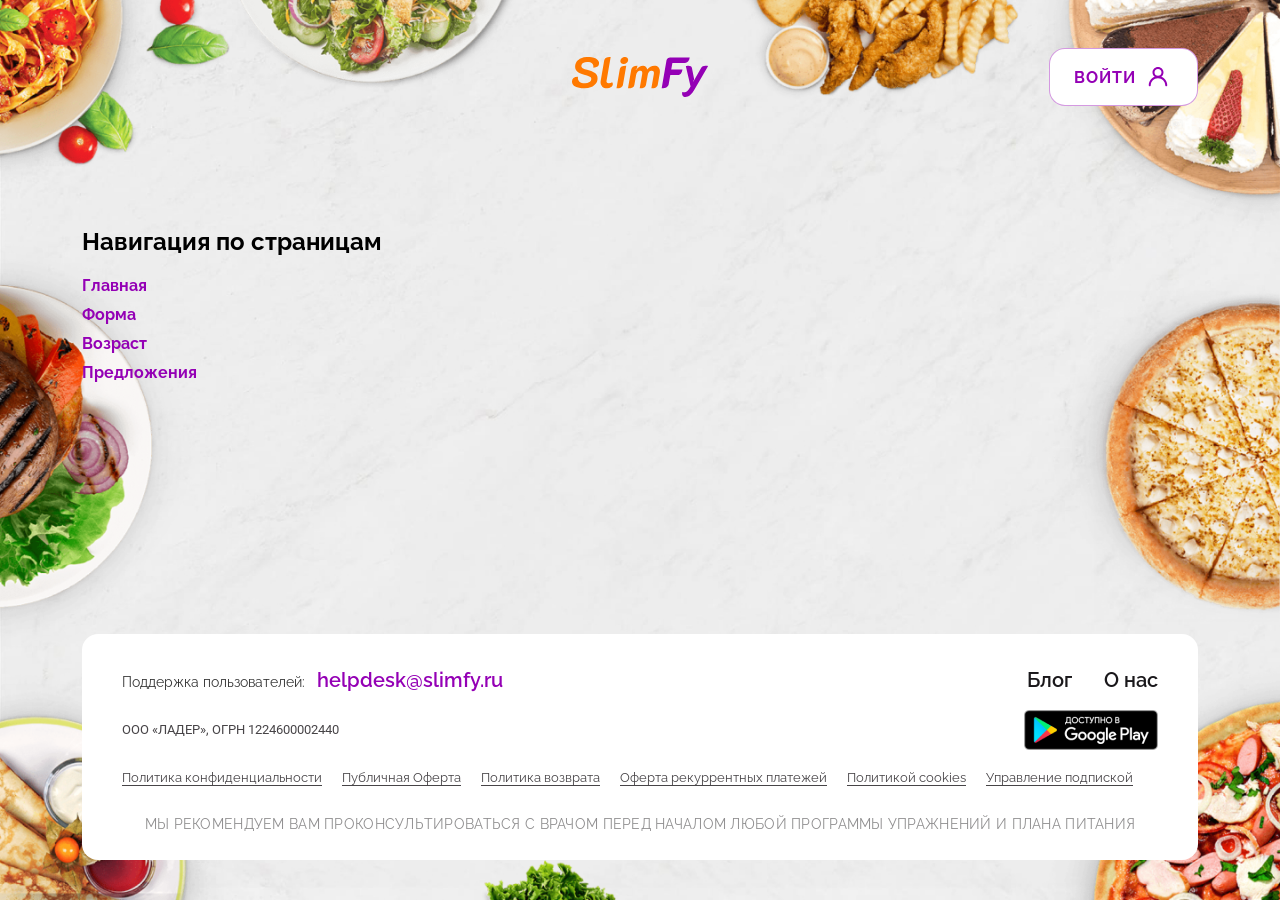
==== commit f0c12563: "." ====
--- a/index.html
+++ b/index.html
@@ -68,6 +68,7 @@
 			<!--	/footer-->
 		</div>
 		<script src="js/libs/jquery.min.js"> </script>
+		<script src="js/libs/bootstrap.bundle.min.js"> </script>
 		<script src="js/scripts.js"></script>
 	</body>
 </html>
--- a/css/style.css
+++ b/css/style.css
@@ -1684,6 +1684,171 @@
     --bs-gutter-y: 48px;
   }
 }
+.fade {
+  -webkit-transition: opacity 0.15s linear;
+  -o-transition: opacity 0.15s linear;
+  transition: opacity 0.15s linear;
+}
+@media (prefers-reduced-motion: reduce) {
+  .fade {
+    -webkit-transition: none;
+    -o-transition: none;
+    transition: none;
+  }
+}
+.fade:not(.show) {
+  opacity: 0;
+}
+
+.collapse:not(.show) {
+  display: none;
+}
+
+.collapsing {
+  height: 0;
+  overflow: hidden;
+  -webkit-transition: height 0.35s ease;
+  -o-transition: height 0.35s ease;
+  transition: height 0.35s ease;
+}
+@media (prefers-reduced-motion: reduce) {
+  .collapsing {
+    -webkit-transition: none;
+    -o-transition: none;
+    transition: none;
+  }
+}
+
+.accordion-button {
+  position: relative;
+  display: -webkit-box;
+  display: -ms-flexbox;
+  display: flex;
+  -webkit-box-align: center;
+  -ms-flex-align: center;
+  align-items: center;
+  width: 100%;
+  padding: 1rem 1.25rem;
+  font-size: 1rem;
+  color: #212529;
+  text-align: left;
+  background-color: #fff;
+  border: 0;
+  border-radius: 0;
+  overflow-anchor: none;
+  -webkit-transition: color 0.15s ease-in-out, background-color 0.15s ease-in-out, border-color 0.15s ease-in-out, border-radius 0.15s ease, -webkit-box-shadow 0.15s ease-in-out;
+  transition: color 0.15s ease-in-out, background-color 0.15s ease-in-out, border-color 0.15s ease-in-out, border-radius 0.15s ease, -webkit-box-shadow 0.15s ease-in-out;
+  -o-transition: color 0.15s ease-in-out, background-color 0.15s ease-in-out, border-color 0.15s ease-in-out, box-shadow 0.15s ease-in-out, border-radius 0.15s ease;
+  transition: color 0.15s ease-in-out, background-color 0.15s ease-in-out, border-color 0.15s ease-in-out, box-shadow 0.15s ease-in-out, border-radius 0.15s ease;
+  transition: color 0.15s ease-in-out, background-color 0.15s ease-in-out, border-color 0.15s ease-in-out, box-shadow 0.15s ease-in-out, border-radius 0.15s ease, -webkit-box-shadow 0.15s ease-in-out;
+}
+@media (prefers-reduced-motion: reduce) {
+  .accordion-button {
+    -webkit-transition: none;
+    -o-transition: none;
+    transition: none;
+  }
+}
+.accordion-button:not(.collapsed) {
+  color: #0c63e4;
+  background-color: #e7f1ff;
+  -webkit-box-shadow: inset 0 -1px 0 rgba(0, 0, 0, 0.125);
+  box-shadow: inset 0 -1px 0 rgba(0, 0, 0, 0.125);
+}
+.accordion-button:not(.collapsed)::after {
+  background-image: url("data:image/svg+xml,%3csvg xmlns='http://www.w3.org/2000/svg' viewBox='0 0 16 16' fill='%230c63e4'%3e%3cpath fill-rule='evenodd' d='M1.646 4.646a.5.5 0 0 1 .708 0L8 10.293l5.646-5.647a.5.5 0 0 1 .708.708l-6 6a.5.5 0 0 1-.708 0l-6-6a.5.5 0 0 1 0-.708z'/%3e%3c/svg%3e");
+  -webkit-transform: rotate(-180deg);
+  -ms-transform: rotate(-180deg);
+  transform: rotate(-180deg);
+}
+.accordion-button::after {
+  -ms-flex-negative: 0;
+  flex-shrink: 0;
+  width: 1.25rem;
+  height: 1.25rem;
+  margin-left: auto;
+  content: "";
+  background-image: url("data:image/svg+xml,%3csvg xmlns='http://www.w3.org/2000/svg' viewBox='0 0 16 16' fill='%23212529'%3e%3cpath fill-rule='evenodd' d='M1.646 4.646a.5.5 0 0 1 .708 0L8 10.293l5.646-5.647a.5.5 0 0 1 .708.708l-6 6a.5.5 0 0 1-.708 0l-6-6a.5.5 0 0 1 0-.708z'/%3e%3c/svg%3e");
+  background-repeat: no-repeat;
+  background-size: 1.25rem;
+  -webkit-transition: -webkit-transform 0.2s ease-in-out;
+  transition: -webkit-transform 0.2s ease-in-out;
+  -o-transition: transform 0.2s ease-in-out;
+  transition: transform 0.2s ease-in-out;
+  transition: transform 0.2s ease-in-out, -webkit-transform 0.2s ease-in-out;
+}
+@media (prefers-reduced-motion: reduce) {
+  .accordion-button::after {
+    -webkit-transition: none;
+    -o-transition: none;
+    transition: none;
+  }
+}
+.accordion-button:hover {
+  z-index: 2;
+}
+.accordion-button:focus {
+  z-index: 3;
+  border-color: #86b7fe;
+  outline: 0;
+  -webkit-box-shadow: 0 0 0 0.25rem rgba(13, 110, 253, 0.25);
+  box-shadow: 0 0 0 0.25rem rgba(13, 110, 253, 0.25);
+}
+
+.accordion-header {
+  margin-bottom: 0;
+}
+
+.accordion-item {
+  background-color: #fff;
+  border: 1px solid rgba(0, 0, 0, 0.125);
+}
+.accordion-item:first-of-type {
+  border-top-left-radius: 0.25rem;
+  border-top-right-radius: 0.25rem;
+}
+.accordion-item:first-of-type .accordion-button {
+  border-top-left-radius: calc(0.25rem - 1px);
+  border-top-right-radius: calc(0.25rem - 1px);
+}
+.accordion-item:not(:first-of-type) {
+  border-top: 0;
+}
+.accordion-item:last-of-type {
+  border-bottom-right-radius: 0.25rem;
+  border-bottom-left-radius: 0.25rem;
+}
+.accordion-item:last-of-type .accordion-button.collapsed {
+  border-bottom-right-radius: calc(0.25rem - 1px);
+  border-bottom-left-radius: calc(0.25rem - 1px);
+}
+.accordion-item:last-of-type .accordion-collapse {
+  border-bottom-right-radius: 0.25rem;
+  border-bottom-left-radius: 0.25rem;
+}
+
+.accordion-body {
+  padding: 1rem 1.25rem;
+}
+
+.accordion-flush .accordion-collapse {
+  border-width: 0;
+}
+.accordion-flush .accordion-item {
+  border-right: 0;
+  border-left: 0;
+  border-radius: 0;
+}
+.accordion-flush .accordion-item:first-child {
+  border-top: 0;
+}
+.accordion-flush .accordion-item:last-child {
+  border-bottom: 0;
+}
+.accordion-flush .accordion-item .accordion-button {
+  border-radius: 0;
+}
+
 .clearfix::after {
   display: block;
   clear: both;
@@ -7107,6 +7272,9 @@
   background-repeat: no-repeat, no-repeat, no-repeat;
   background-size: 100% auto, 100% auto, 100% auto;
   padding-bottom: 40px;
+}
+.wrapper--offset-bg {
+  background-position: 0 0, 0 70%, 0 100%;
 }
 @media only screen and (-webkit-min-device-pixel-ratio: 2), only screen and (-o-min-device-pixel-ratio: 2/1), only screen and (min-device-pixel-ratio: 2), only screen and (min-resolution: 192dpi), only screen and (min-resolution: 2dppx) {
   .wrapper {
@@ -7824,6 +7992,7 @@
   left: 0;
 }
 .footer__name {
+  font-family: "Roboto", sans-serif;
   font-size: 13px;
   line-height: 24px;
   color: #474447;
@@ -8409,4 +8578,537 @@
     opacity: 1;
   }
 }
-/* /chart */+/* /chart */
+/* tariffs */
+.tariffs {
+  margin-bottom: 75px;
+}
+.tariffs__title {
+  font-weight: 600;
+  font-size: 40px;
+  line-height: 48px;
+  color: #1A181B;
+  margin-bottom: 38px;
+}
+.tariffs__items {
+  margin-bottom: 24px;
+}
+.tariffs__items .row {
+  margin-top: -16px;
+}
+.tariffs__items .row > * {
+  padding-top: 16px;
+}
+.tariffs__item {
+  display: -webkit-box;
+  display: -ms-flexbox;
+  display: flex;
+  -webkit-box-orient: vertical;
+  -webkit-box-direction: normal;
+  -ms-flex-direction: column;
+  flex-direction: column;
+  height: 100%;
+  border-radius: 35px;
+  color: #fff;
+}
+.tariffs__item--month {
+  background-color: #9400B5;
+}
+.tariffs__item--month .tariffs__card {
+  background-image: url(../img/food_01.png), -o-linear-gradient(210.99deg, #B018D2 0%, #8800A7 100%);
+  background-image: url(../img/food_01.png), linear-gradient(239.01deg, #B018D2 0%, #8800A7 100%);
+}
+.tariffs__item--week {
+  background: -o-linear-gradient(210.99deg, #FF9F47 0%, #F48014 100%);
+  background: linear-gradient(239.01deg, #FF9F47 0%, #F48014 100%);
+}
+.tariffs__item--week .tariffs__card {
+  background-color: #fff;
+  background-image: url(../img/food_02.png);
+  color: #363636;
+}
+.tariffs__item--day {
+  background-color: #F5F5F5;
+  color: #363636;
+}
+.tariffs__item--day .tariffs__card {
+  background-color: #fff;
+  background-image: url(../img/food_03.png);
+}
+.tariffs__item:hover .tariffs__card {
+  -webkit-transform: rotate(3deg);
+  -ms-transform: rotate(3deg);
+  transform: rotate(3deg);
+  -webkit-box-shadow: 0 0px 30px rgba(0, 0, 0, 0.3);
+  box-shadow: 0 0px 30px rgba(0, 0, 0, 0.3);
+}
+.tariffs__head {
+  display: -webkit-box;
+  display: -ms-flexbox;
+  display: flex;
+  -webkit-box-pack: justify;
+  -ms-flex-pack: justify;
+  justify-content: space-between;
+  -webkit-box-align: center;
+  -ms-flex-align: center;
+  align-items: center;
+  padding: 20px 36px 19px 30px;
+}
+.tariffs__name {
+  font-weight: 600;
+  font-size: 30px;
+  line-height: 48px;
+}
+.tariffs__rate {
+  display: -webkit-box;
+  display: -ms-flexbox;
+  display: flex;
+  -webkit-box-orient: vertical;
+  -webkit-box-direction: normal;
+  -ms-flex-direction: column;
+  flex-direction: column;
+  -webkit-box-pack: center;
+  -ms-flex-pack: center;
+  justify-content: center;
+  min-height: 64px;
+  font-family: "Roboto", sans-serif;
+  font-weight: 700;
+  font-size: 35px;
+}
+.tariffs__rate span {
+  display: block;
+  font-weight: 500;
+  font-size: 18px;
+  opacity: 0.8;
+}
+.tariffs__card {
+  padding: 59px 60px 49px 29px;
+  margin-top: auto;
+  border-radius: 35px;
+  -webkit-box-shadow: 0 -10px 20px rgba(0, 0, 0, 0.1);
+  box-shadow: 0 -10px 20px rgba(0, 0, 0, 0.1);
+  -webkit-transform-origin: right bottom;
+  -ms-transform-origin: right bottom;
+  transform-origin: right bottom;
+  -webkit-transition: 0.3s;
+  -o-transition: 0.3s;
+  transition: 0.3s;
+  background-size: 100%, auto;
+  background-repeat: no-repeat;
+  background-position: bottom right;
+}
+.tariffs__price {
+  font-family: "Roboto", sans-serif;
+  font-weight: 800;
+  font-size: 40px;
+  line-height: 47px;
+  margin-bottom: 12px;
+}
+.tariffs__price strike {
+  font-weight: 700;
+  font-size: 25px;
+  line-height: 30px;
+  opacity: 0.8;
+}
+.tariffs__text {
+  font-weight: 500;
+  font-size: 18px;
+  line-height: 24px;
+  opacity: 0.8;
+}
+.tariffs__approvals .welcome__approval {
+  max-width: 920px;
+}
+.tariffs__pays {
+  display: -webkit-box;
+  display: -ms-flexbox;
+  display: flex;
+  -webkit-box-align: center;
+  -ms-flex-align: center;
+  align-items: center;
+  -ms-flex-wrap: wrap;
+  flex-wrap: wrap;
+}
+.tariffs__pays-items {
+  margin-bottom: 24px;
+  margin-right: 24px;
+}
+.tariffs__pays-items-row {
+  display: -webkit-box;
+  display: -ms-flexbox;
+  display: flex;
+  -ms-flex-wrap: wrap;
+  flex-wrap: wrap;
+  margin-top: -12px;
+  margin-left: -16px;
+}
+.tariffs__pays-item {
+  display: -webkit-box;
+  display: -ms-flexbox;
+  display: flex;
+  -webkit-box-align: center;
+  -ms-flex-align: center;
+  align-items: center;
+  margin-top: 12px;
+  margin-left: 16px;
+  padding: 13px 32px 12px 21px;
+  background: #FFFFFF;
+  border-radius: 16px;
+  font-weight: 500;
+  font-size: 18px;
+  line-height: 32px;
+  color: #1A181B;
+}
+.tariffs__pays-item img {
+  width: 24px;
+  margin-right: 16px;
+}
+.tariffs__icons {
+  margin-bottom: 24px;
+}
+.tariffs__icons-row {
+  display: -webkit-box;
+  display: -ms-flexbox;
+  display: flex;
+  -ms-flex-wrap: wrap;
+  flex-wrap: wrap;
+  margin-left: -24px;
+  margin-top: -16px;
+}
+.tariffs__icon {
+  margin-left: 24px;
+  margin-top: 16px;
+}
+.tariffs__icon img {
+  width: 64px;
+}
+@media only screen and (-webkit-min-device-pixel-ratio: 2), only screen and (-o-min-device-pixel-ratio: 2/1), only screen and (min-device-pixel-ratio: 2), only screen and (min-resolution: 192dpi), only screen and (min-resolution: 2dppx) {
+  .tariffs__item--month .tariffs__card {
+    background-image: url(../img/food_01@2x.png), -o-linear-gradient(210.99deg, #B018D2 0%, #8800A7 100%);
+    background-image: url(../img/food_01@2x.png), linear-gradient(239.01deg, #B018D2 0%, #8800A7 100%);
+  }
+  .tariffs__item--week .tariffs__card {
+    background-image: url(../img/food_02@2x.png);
+  }
+  .tariffs__item--day .tariffs__card {
+    background-image: url(../img/food_03@2x.png);
+  }
+}
+
+/* /tariffs */
+/* warranty */
+.warranty {
+  margin-bottom: 77px;
+}
+.warranty__container {
+  padding: 32px 282px 32px 56px;
+  background-color: #fff;
+  -webkit-box-shadow: 0px 6px 16px rgba(161, 159, 162, 0.16);
+  box-shadow: 0px 6px 16px rgba(161, 159, 162, 0.16);
+  border-radius: 16px;
+  border: 1px solid #C2BDC3;
+  position: relative;
+}
+.warranty__title {
+  font-weight: 600;
+  font-size: 32px;
+  line-height: 40px;
+  letter-spacing: 0.01em;
+  color: #1A181B;
+  margin-bottom: 16px;
+}
+.warranty__text {
+  font-weight: 500;
+  font-size: 16px;
+  line-height: 24px;
+  letter-spacing: 0.01em;
+  color: #474447;
+}
+.warranty__icon {
+  position: absolute;
+  top: 20px;
+  right: 25px;
+}
+.warranty__icon-star {
+  width: 180px;
+  height: 180px;
+  position: absolute;
+  top: 50%;
+  left: 50%;
+  -webkit-transform: translate(-50%, -50%);
+  -ms-transform: translate(-50%, -50%);
+  transform: translate(-50%, -50%);
+}
+.warranty__icon-star img {
+  -webkit-animation: 8s rotate-star linear infinite;
+  animation: 8s rotate-star linear infinite;
+}
+
+@-webkit-keyframes rotate-star {
+  0% {
+    -webkit-transform: rotate(0deg);
+    transform: rotate(0deg);
+  }
+  100% {
+    -webkit-transform: rotate(-360deg);
+    transform: rotate(-360deg);
+  }
+}
+
+@keyframes rotate-star {
+  0% {
+    -webkit-transform: rotate(0deg);
+    transform: rotate(0deg);
+  }
+  100% {
+    -webkit-transform: rotate(-360deg);
+    transform: rotate(-360deg);
+  }
+}
+/* /warranty */
+/* comments */
+.comments {
+  margin-bottom: 65px;
+}
+.comments__title {
+  font-weight: 600;
+  font-size: 40px;
+  line-height: 48px;
+  color: #1A181B;
+  margin-bottom: 40px;
+}
+.comments__title span {
+  font-family: "Roboto", sans-serif;
+  color: #9400B5;
+}
+.comments__items .row {
+  margin-top: -16px;
+}
+.comments__items .row > * {
+  padding-top: 16px;
+}
+.comments__item {
+  height: 100%;
+  padding: 24px 32px;
+  background: #FFFFFF;
+  border-radius: 16px;
+  -webkit-transition: 0.3s;
+  -o-transition: 0.3s;
+  transition: 0.3s;
+}
+.comments__item:hover {
+  -webkit-box-shadow: 0px 8px 24px rgba(156, 160, 163, 0.5);
+  box-shadow: 0px 8px 24px rgba(156, 160, 163, 0.5);
+}
+.comments__head {
+  display: -webkit-box;
+  display: -ms-flexbox;
+  display: flex;
+  -webkit-box-align: center;
+  -ms-flex-align: center;
+  align-items: center;
+  -ms-flex-wrap: wrap;
+  flex-wrap: wrap;
+  margin-bottom: 24px;
+}
+.comments__ava {
+  width: 64px;
+  height: 64px;
+  border-radius: 100%;
+  overflow: hidden;
+  -ms-flex-negative: 0;
+  flex-shrink: 0;
+  margin-right: 16px;
+}
+.comments__ava img {
+  width: 100%;
+  height: 100%;
+  -o-object-fit: cover;
+  object-fit: cover;
+}
+.comments__name {
+  display: -webkit-box;
+  display: -ms-flexbox;
+  display: flex;
+  -webkit-box-pack: justify;
+  -ms-flex-pack: justify;
+  justify-content: space-between;
+  -webkit-box-align: center;
+  -ms-flex-align: center;
+  align-items: center;
+  -ms-flex-wrap: wrap;
+  flex-wrap: wrap;
+  -webkit-box-flex: 1;
+  -ms-flex-positive: 1;
+  flex-grow: 1;
+  font-weight: 600;
+  font-size: 20px;
+  line-height: 28px;
+  color: #1A181B;
+}
+.comments__rating {
+  font-family: "Roboto", sans-serif;
+  font-weight: 500;
+  font-size: 18px;
+  line-height: 24px;
+}
+.comments__rating img {
+  -ms-flex-negative: 0;
+  flex-shrink: 0;
+  margin-left: 6px;
+}
+.comments__body {
+  font-weight: 500;
+  font-size: 14px;
+  line-height: 22px;
+  color: #363336;
+}
+
+/* /comments */
+/* case */
+.case {
+  margin-bottom: 80px;
+}
+.case__container {
+  display: -webkit-box;
+  display: -ms-flexbox;
+  display: flex;
+  -webkit-box-orient: vertical;
+  -webkit-box-direction: normal;
+  -ms-flex-direction: column;
+  flex-direction: column;
+  -webkit-box-align: center;
+  -ms-flex-align: center;
+  align-items: center;
+}
+.case__photos {
+  display: -webkit-box;
+  display: -ms-flexbox;
+  display: flex;
+  margin-bottom: 34px;
+}
+.case__photo {
+  width: 292px;
+  height: 384px;
+  padding: 16px;
+  -o-object-fit: cover;
+  object-fit: cover;
+  background: #FFFFFF;
+  -webkit-box-shadow: 0px 6px 16px rgba(161, 159, 162, 0.16);
+  box-shadow: 0px 6px 16px rgba(161, 159, 162, 0.16);
+  border-radius: 16px;
+  -webkit-transition: 0.3s;
+  -o-transition: 0.3s;
+  transition: 0.3s;
+}
+.case__photo img {
+  width: 100%;
+  height: 100%;
+  display: block;
+  border-radius: 16px;
+}
+.case__photo--before {
+  -webkit-transform: rotate(-10deg) translate(10px, 0);
+  -ms-transform: rotate(-10deg) translate(10px, 0);
+  transform: rotate(-10deg) translate(10px, 0);
+}
+.case__photo--after {
+  -webkit-transform: rotate(10deg) translate(-10px, 0);
+  -ms-transform: rotate(10deg) translate(-10px, 0);
+  transform: rotate(10deg) translate(-10px, 0);
+}
+.case__photo:hover {
+  -webkit-box-shadow: 0px 8px 24px rgba(156, 160, 163, 0.5);
+  box-shadow: 0px 8px 24px rgba(156, 160, 163, 0.5);
+}
+.case__content {
+  max-width: 320px;
+  text-align: center;
+}
+.case__title {
+  font-family: "Roboto", sans-serif;
+  font-weight: 500;
+  font-size: 16px;
+  line-height: 24px;
+  color: #1A181B;
+  margin-bottom: 8px;
+}
+.case__text {
+  font-weight: 600;
+  font-size: 14px;
+  line-height: 20px;
+  color: #585558;
+}
+
+/* /case */
+/* faq */
+.faq {
+  margin-bottom: 64px;
+}
+.faq__title {
+  margin-top: 16px;
+  font-weight: 600;
+  font-size: 40px;
+  line-height: 48px;
+  color: #1A181B;
+}
+.faq__item {
+  margin-bottom: 16px;
+  border-radius: 16px !important;
+  overflow: hidden;
+  border: none;
+}
+.faq__button {
+  padding: 24px 37px 16px 32px;
+  background-color: #fff !important;
+  -webkit-box-shadow: none !important;
+  box-shadow: none !important;
+  border: none !important;
+  cursor: pointer;
+  -webkit-user-select: none;
+  -moz-user-select: none;
+  -ms-user-select: none;
+  user-select: none;
+  font-weight: 600;
+  font-size: 18px;
+  line-height: 26px;
+  color: #1A181B !important;
+}
+.faq__button:after {
+  width: 16px;
+  height: 10px;
+  background-image: url("data:image/svg+xml,%3Csvg width='16' height='10' viewBox='0 0 16 10' fill='none' xmlns='http://www.w3.org/2000/svg'%3E%3Cpath d='M1 8.5L8 1.5L15 8.5' stroke='%236B686B' stroke-width='2' stroke-linecap='round' stroke-linejoin='round'/%3E%3C/svg%3E%0A") !important;
+  background-size: contain;
+  -webkit-transform: rotate(180deg);
+  -ms-transform: rotate(180deg);
+  transform: rotate(180deg);
+}
+.faq__button:not(.collapsed):after {
+  -webkit-transform: rotate(0deg);
+  -ms-transform: rotate(0deg);
+  transform: rotate(0deg);
+}
+.faq__collapse {
+  position: relative;
+}
+.faq__collapse:after {
+  content: "";
+  display: block;
+  height: 1px;
+  background-color: #1A181B;
+  opacity: 0.12;
+  position: absolute;
+  top: 0;
+  left: 32px;
+  right: 32px;
+}
+.faq__text {
+  padding: 16px 32px 24px;
+  font-weight: 500;
+  font-size: 14px;
+  line-height: 24px;
+  color: #363336;
+  opacity: 0.9;
+}
+
+/* /faq */
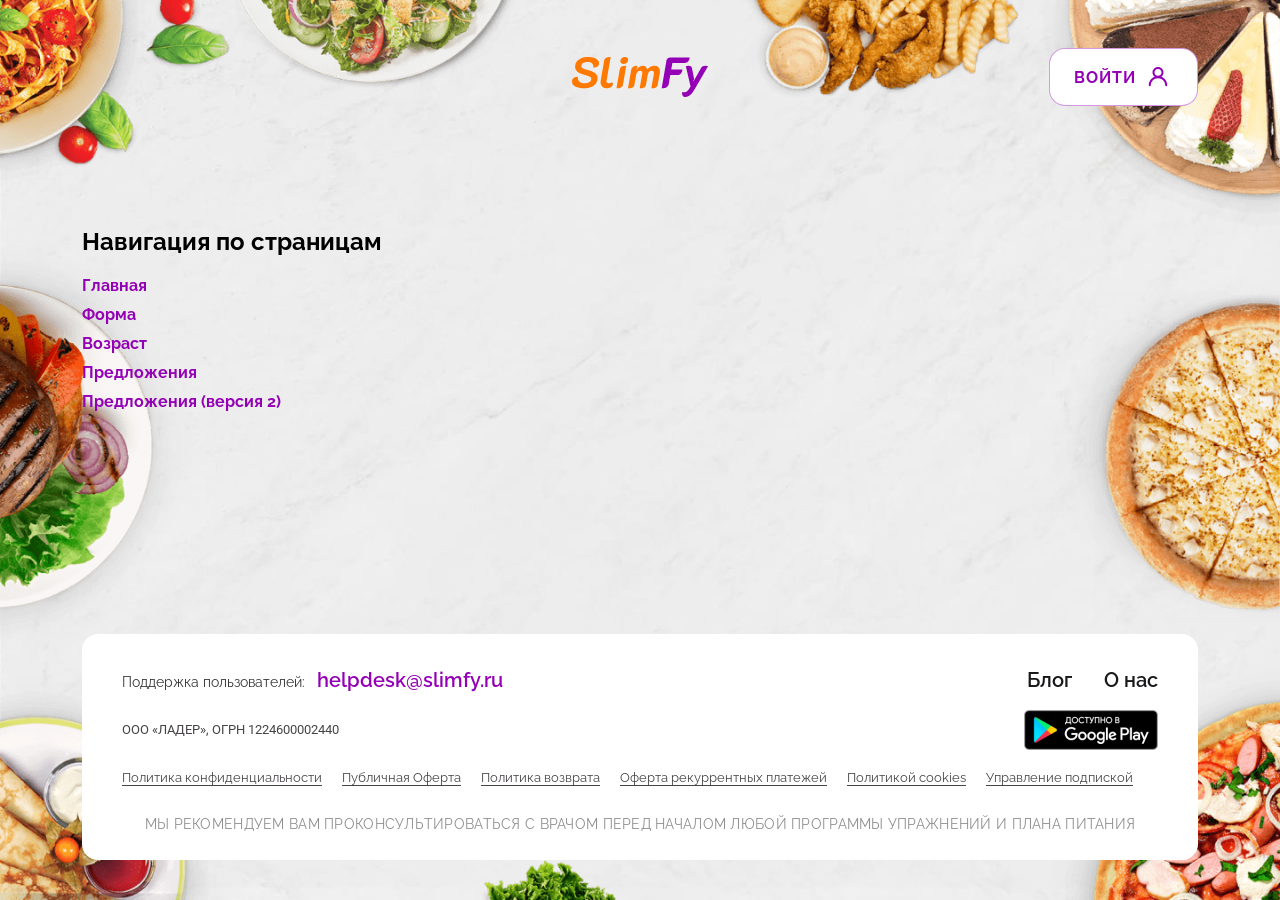
==== commit edb86208: "." ====
--- a/index.html
+++ b/index.html
@@ -29,6 +29,7 @@
 							<li> <a href="form.html">Форма </a></li>
 							<li> <a href="age.html">Возраст</a></li>
 							<li> <a href="offers.html">Предложения</a></li>
+							<li> <a href="offers_v2.html">Предложения (версия 2)</a></li>
 						</ul>
 					</div>
 				</div>
@@ -69,6 +70,7 @@
 		</div>
 		<script src="js/libs/jquery.min.js"> </script>
 		<script src="js/libs/bootstrap.bundle.min.js"> </script>
+		<script src="js/libs/jquery.mailtip.js"> </script>
 		<script src="js/scripts.js"></script>
 	</body>
 </html>
--- a/css/style.css
+++ b/css/style.css
@@ -7366,6 +7366,7 @@
   content: "";
   display: block;
   background-color: #d30fff;
+  border-radius: 16px;
   position: absolute;
   top: 0;
   bottom: 0;
@@ -7407,6 +7408,9 @@
   font-size: 16px;
   line-height: 24px;
   color: #363336;
+}
+.input input:hover {
+  border-color: #9400B5;
 }
 .input input:focus {
   border-color: #9400B5;
@@ -7545,7 +7549,7 @@
   align-items: flex-end;
 }
 .welcome__content {
-  max-width: 450px;
+  max-width: 480px;
   margin-right: 20px;
 }
 .welcome__title {
@@ -7555,6 +7559,8 @@
   margin-bottom: 32px;
 }
 .welcome__title span {
+  font-family: "Roboto", sans-serif;
+  font-weight: 500;
   color: #9400B5;
   white-space: nowrap;
 }
@@ -7565,7 +7571,9 @@
   margin-bottom: 16px;
 }
 .welcome__approval input {
-  display: none;
+  opacity: 0;
+  position: absolute;
+  visibility: hidden;
 }
 .welcome__approval input:checked ~ label .welcome__approval-checkbox:after {
   opacity: 1;
@@ -7826,6 +7834,7 @@
   font-size: 20px;
   line-height: 24px;
   white-space: nowrap;
+  text-decoration: line-through;
 }
 @media (max-width: 1269.98px) {
   .sticker__container {
@@ -7878,10 +7887,6 @@
   -o-transition: 0.3s;
   transition: 0.3s;
 }
-.items__item:hover {
-  -webkit-box-shadow: 0px 8px 24px rgba(156, 160, 163, 0.5);
-  box-shadow: 0px 8px 24px rgba(156, 160, 163, 0.5);
-}
 .items__img {
   width: 148px;
   height: 120px;
@@ -8249,9 +8254,19 @@
   -ms-flex-direction: column;
   flex-direction: column;
   position: relative;
+  width: 100%;
   height: 260px;
   background-color: #fff;
   border-radius: 16px;
+  border: none;
+  -webkit-transition: 0.3s;
+  -o-transition: 0.3s;
+  transition: 0.3s;
+  cursor: pointer;
+  -webkit-user-select: none;
+  -moz-user-select: none;
+  -ms-user-select: none;
+  user-select: none;
 }
 .age__item:hover {
   -webkit-box-shadow: 0px 8px 24px rgba(137, 1, 168, 0.4), inset 0px 4px 12px rgba(255, 255, 255, 0.25);
@@ -8269,6 +8284,7 @@
   margin-left: 20px;
 }
 .age__btn {
+  width: 100%;
   padding: 12px 16px;
   margin-top: auto;
   border-radius: 0px 0px 16px 16px;
@@ -8389,17 +8405,13 @@
 .chart__bg {
   position: relative;
 }
-.chart__bg:after {
-  content: "";
-  display: block;
+.chart__after {
   width: 100%;
   height: 100%;
   background-color: #fff;
   position: absolute;
   top: 0;
   right: 0;
-  -webkit-animation: 3s chart-bg 1s ease-in-out forwards;
-  animation: 3s chart-bg 1s ease-in-out forwards;
 }
 .chart__kg {
   display: -webkit-box;
@@ -8460,8 +8472,6 @@
   bottom: 21px;
   right: -42px;
   opacity: 0;
-  -webkit-animation: 1s chart-target 4.5s forwards;
-  animation: 1s chart-target 4.5s forwards;
 }
 .chart__start-date {
   padding: 8px 16px;
@@ -8490,8 +8500,6 @@
   right: -49px;
   bottom: -49px;
   opacity: 0;
-  -webkit-animation: 1s chart-target 4s forwards;
-  animation: 1s chart-target 4s forwards;
 }
 @media (max-width: 1269.98px) {
   .chart {
@@ -8600,6 +8608,7 @@
   padding-top: 16px;
 }
 .tariffs__item {
+  width: 100%;
   display: -webkit-box;
   display: -ms-flexbox;
   display: flex;
@@ -8610,6 +8619,12 @@
   height: 100%;
   border-radius: 35px;
   color: #fff;
+  border: none;
+  cursor: pointer;
+  -webkit-user-select: none;
+  -moz-user-select: none;
+  -ms-user-select: none;
+  user-select: none;
 }
 .tariffs__item--month {
   background-color: #9400B5;
@@ -8641,6 +8656,75 @@
   transform: rotate(3deg);
   -webkit-box-shadow: 0 0px 30px rgba(0, 0, 0, 0.3);
   box-shadow: 0 0px 30px rgba(0, 0, 0, 0.3);
+}
+.tariffs__item-v2 {
+  width: 100%;
+  display: -webkit-box;
+  display: -ms-flexbox;
+  display: flex;
+  -webkit-box-orient: vertical;
+  -webkit-box-direction: normal;
+  -ms-flex-direction: column;
+  flex-direction: column;
+  height: 100%;
+  padding: 24px 32px;
+  border-radius: 24px;
+  border: 1px solid #9400B5;
+  -webkit-box-shadow: 0px 6px 20px rgba(161, 159, 162, 0.56);
+  box-shadow: 0px 6px 20px rgba(161, 159, 162, 0.56);
+  background-repeat: no-repeat;
+  background-position: top right;
+  background-size: 123px;
+  cursor: pointer;
+  -webkit-user-select: none;
+  -moz-user-select: none;
+  -ms-user-select: none;
+  user-select: none;
+  -webkit-transition: 0.3s;
+  -o-transition: 0.3s;
+  transition: 0.3s;
+  text-align: left;
+}
+.tariffs__item-v2--month {
+  background-image: url(../img/food_01-v2.png);
+  background-color: #9400B5;
+  color: #fff;
+}
+.tariffs__item-v2--week {
+  background-image: url(../img/food_02-v2.png);
+  background-color: #fff;
+  color: #000;
+}
+.tariffs__item-v2--week .tariffs__price span {
+  color: #7C7A7C;
+}
+.tariffs__item-v2--day {
+  background-image: url(../img/food_03-v2.png);
+  background-color: #fff;
+  color: #000;
+}
+.tariffs__item-v2--day .tariffs__price span {
+  color: #7C7A7C;
+}
+.tariffs__item-v2 .tariffs__price {
+  width: 100%;
+  font-weight: 800;
+  font-size: 30px;
+  line-height: 36px;
+  margin-bottom: 0;
+}
+.tariffs__item-v2 .tariffs__price span {
+  font-weight: 800;
+  font-size: 18px;
+  line-height: 30px;
+}
+.tariffs__item-v2 .tariffs__name {
+  width: 100%;
+  margin-bottom: 15px;
+}
+.tariffs__item-v2:hover {
+  -webkit-box-shadow: 0px 6px 20px rgba(161, 159, 162, 0.8);
+  box-shadow: 0px 6px 20px rgba(161, 159, 162, 0.8);
 }
 .tariffs__head {
   display: -webkit-box;
@@ -8652,6 +8736,7 @@
   -webkit-box-align: center;
   -ms-flex-align: center;
   align-items: center;
+  width: 100%;
   padding: 20px 36px 19px 30px;
 }
 .tariffs__name {
@@ -8682,6 +8767,8 @@
   opacity: 0.8;
 }
 .tariffs__card {
+  width: 100%;
+  min-height: 134px;
   padding: 59px 60px 49px 29px;
   margin-top: auto;
   border-radius: 35px;
@@ -8696,6 +8783,7 @@
   background-size: 100%, auto;
   background-repeat: no-repeat;
   background-position: bottom right;
+  text-align: left;
 }
 .tariffs__price {
   font-family: "Roboto", sans-serif;
@@ -8703,12 +8791,15 @@
   font-size: 40px;
   line-height: 47px;
   margin-bottom: 12px;
-}
-.tariffs__price strike {
+  white-space: nowrap;
+}
+.tariffs__price span {
+  margin-left: 10px;
   font-weight: 700;
   font-size: 25px;
   line-height: 30px;
   opacity: 0.8;
+  text-decoration: line-through;
 }
 .tariffs__text {
   font-weight: 500;
@@ -8782,6 +8873,54 @@
 .tariffs__icon img {
   width: 64px;
 }
+.tariffs__nums {
+  display: -webkit-box;
+  display: -ms-flexbox;
+  display: flex;
+  width: 100%;
+  margin-left: -10px;
+  margin-bottom: 20px;
+}
+.tariffs__num {
+  font-family: "Roboto", sans-serif;
+  padding-left: 10px;
+  font-size: 22px;
+  line-height: 24px;
+  font-weight: 600;
+}
+.tariffs__num span {
+  font-family: "Raleway", sans-serif;
+  font-size: 16px;
+  line-height: 24px;
+  opacity: 0.8;
+}
+.tariffs__prices {
+  display: -webkit-box;
+  display: -ms-flexbox;
+  display: flex;
+  -webkit-box-pack: justify;
+  -ms-flex-pack: justify;
+  justify-content: space-between;
+  -webkit-box-align: center;
+  -ms-flex-align: center;
+  align-items: center;
+  width: 100%;
+}
+.tariffs__orange-price {
+  padding: 6px 12px;
+  margin-left: 12px;
+  font-weight: 700;
+  font-size: 18px;
+  line-height: 18px;
+  background: -o-linear-gradient(127.57deg, #FB9538 8.7%, #FF7900 92.24%);
+  background: linear-gradient(322.43deg, #FB9538 8.7%, #FF7900 92.24%);
+  border-radius: 16px;
+  color: #fff;
+  white-space: nowrap;
+}
+.tariffs__orange-price span {
+  font-family: "Roboto", sans-serif;
+}
 @media only screen and (-webkit-min-device-pixel-ratio: 2), only screen and (-o-min-device-pixel-ratio: 2/1), only screen and (min-device-pixel-ratio: 2), only screen and (min-resolution: 192dpi), only screen and (min-resolution: 2dppx) {
   .tariffs__item--month .tariffs__card {
     background-image: url(../img/food_01@2x.png), -o-linear-gradient(210.99deg, #B018D2 0%, #8800A7 100%);
@@ -8792,6 +8931,133 @@
   }
   .tariffs__item--day .tariffs__card {
     background-image: url(../img/food_03@2x.png);
+  }
+  .tariffs__item-v2--month {
+    background-image: url(../img/food_01-v2@2x.png);
+  }
+  .tariffs__item-v2--week {
+    background-image: url(../img/food_02-v2@2x.png);
+  }
+  .tariffs__item-v2--day {
+    background-image: url(../img/food_03-v2@2x.png);
+  }
+}
+@media (max-width: 1269.98px) {
+  .tariffs {
+    margin-bottom: 50px;
+  }
+  .tariffs__title {
+    margin-bottom: 40px;
+  }
+  .tariffs__head {
+    padding: 20px 24px 12px 24px;
+  }
+  .tariffs__name {
+    font-size: 28px;
+  }
+  .tariffs__rate {
+    font-size: 30px;
+  }
+  .tariffs__card {
+    padding: 24px 115px 24px 24px;
+  }
+  .tariffs__price {
+    font-size: 30px;
+    margin-bottom: 0;
+  }
+  .tariffs__price span {
+    font-size: 18px;
+  }
+  .tariffs__text {
+    font-size: 16px;
+    line-height: 20px;
+  }
+  .tariffs__approvals {
+    margin-bottom: 30px;
+  }
+  .tariffs__pays-items {
+    width: 100%;
+    margin-right: 0;
+  }
+  .tariffs__item-v2 {
+    padding: 10px 24px;
+  }
+  .tariffs__item-v2 .tariffs__name {
+    margin-bottom: 6px;
+  }
+  .tariffs__item-v2 .tariffs__prices {
+    -webkit-box-align: start;
+    -ms-flex-align: start;
+    align-items: flex-start;
+  }
+  .tariffs__item-v2 .tariffs__price {
+    white-space: wrap;
+  }
+  .tariffs__item-v2 .tariffs__price span {
+    display: block;
+    margin-left: 0;
+  }
+  .tariffs__num span {
+    display: block;
+  }
+}
+@media (max-width: 767.98px) {
+  .tariffs {
+    margin-bottom: 23px;
+  }
+  .tariffs__title {
+    font-size: 28px;
+    line-height: 36px;
+  }
+  .tariffs__card {
+    padding-right: 150px;
+  }
+  .tariffs__approvals .welcome__approval-text {
+    font-size: 12px;
+    line-height: 16px;
+  }
+  .tariffs__item-v2 {
+    padding: 16px 24px;
+  }
+  .tariffs__item-v2 .tariffs__price {
+    font-size: 22px;
+    line-height: 32px;
+  }
+  .tariffs__item-v2 .tariffs__price span {
+    display: inline;
+    margin-left: 6px;
+    font-size: 14px;
+    line-height: 24px;
+  }
+  .tariffs__item-v2 .tariffs__name {
+    font-size: 20px;
+    line-height: 22px;
+    margin-bottom: 15px;
+  }
+  .tariffs__item-v2 .tariffs__nums {
+    margin-bottom: 15px;
+  }
+  .tariffs__item-v2 .tariffs__num {
+    font-size: 18px;
+    line-height: 20px;
+  }
+  .tariffs__item-v2 .tariffs__num span {
+    font-size: 14px;
+    line-height: 20px;
+  }
+  .tariffs__item-v2 .tariffs__orange-price {
+    font-size: 14px;
+    line-height: 18px;
+  }
+}
+@media (max-width: 575.98px) {
+  .tariffs__pays-item {
+    width: 100%;
+    font-size: 16px;
+    line-height: 24px;
+  }
+  .tariffs__icon {
+    width: 56px;
   }
 }
 
@@ -8825,23 +9091,52 @@
   color: #474447;
 }
 .warranty__icon {
+  width: 180px;
   position: absolute;
-  top: 20px;
-  right: 25px;
-}
-.warranty__icon-star {
-  width: 180px;
-  height: 180px;
-  position: absolute;
-  top: 50%;
-  left: 50%;
-  -webkit-transform: translate(-50%, -50%);
-  -ms-transform: translate(-50%, -50%);
-  transform: translate(-50%, -50%);
-}
-.warranty__icon-star img {
-  -webkit-animation: 8s rotate-star linear infinite;
-  animation: 8s rotate-star linear infinite;
+  top: -42px;
+  right: -34px;
+}
+@media (max-width: 1269.98px) {
+  .warranty {
+    margin-bottom: 64px;
+  }
+  .warranty__container {
+    padding: 24px 56px 24px 40px;
+  }
+  .warranty__title {
+    margin-bottom: 12px;
+  }
+  .warranty__icon {
+    width: 132px;
+    top: -38px;
+    right: -25px;
+  }
+}
+@media (max-width: 991.98px) {
+  .warranty__title {
+    padding-right: 90px;
+  }
+}
+@media (max-width: 767.98px) {
+  .warranty {
+    margin-bottom: 47px;
+  }
+  .warranty__container {
+    padding: 16px 20px 16px 24px;
+  }
+  .warranty__title {
+    font-size: 20px;
+    line-height: 28px;
+  }
+  .warranty__text {
+    font-size: 14px;
+    line-height: 20px;
+  }
+  .warranty__icon {
+    width: 112px;
+    top: -29px;
+    right: -9px;
+  }
 }
 
 @-webkit-keyframes rotate-star {
@@ -8895,10 +9190,6 @@
   -webkit-transition: 0.3s;
   -o-transition: 0.3s;
   transition: 0.3s;
-}
-.comments__item:hover {
-  -webkit-box-shadow: 0px 8px 24px rgba(156, 160, 163, 0.5);
-  box-shadow: 0px 8px 24px rgba(156, 160, 163, 0.5);
 }
 .comments__head {
   display: -webkit-box;
@@ -8963,6 +9254,45 @@
   line-height: 22px;
   color: #363336;
 }
+@media (max-width: 1269.98px) {
+  .comments__item {
+    padding: 24px 20px 24px 24px;
+  }
+  .comments__name {
+    font-size: 18px;
+    line-height: 28px;
+  }
+  .comments__rating {
+    width: 100%;
+  }
+  .comments__text {
+    font-size: 14px;
+    line-height: 22px;
+  }
+}
+@media (max-width: 767.98px) {
+  .comments {
+    margin-bottom: 38px;
+  }
+  .comments__title {
+    font-size: 28px;
+    line-height: 36px;
+    margin-bottom: 32px;
+  }
+  .comments__item {
+    padding: 24px 16px;
+  }
+  .comments__head {
+    margin-bottom: 15px;
+  }
+  .comments__name {
+    font-size: 20px;
+    line-height: 28px;
+  }
+  .comments__rating {
+    width: auto;
+  }
+}
 
 /* /comments */
 /* case */
@@ -8986,6 +9316,19 @@
   display: -ms-flexbox;
   display: flex;
   margin-bottom: 34px;
+}
+.case__photos:hover .case__photo--before {
+  -webkit-transform: rotate(-12deg) translate(10px, 0);
+  -ms-transform: rotate(-12deg) translate(10px, 0);
+  transform: rotate(-12deg) translate(10px, 0);
+  -webkit-transform-origin: bottom right;
+  -ms-transform-origin: bottom right;
+  transform-origin: bottom right;
+}
+.case__photos:hover .case__photo--after {
+  -webkit-transform: rotate(3deg) translate(-10px, 0);
+  -ms-transform: rotate(3deg) translate(-10px, 0);
+  transform: rotate(3deg) translate(-10px, 0);
 }
 .case__photo {
   width: 292px;
@@ -9039,6 +9382,28 @@
   line-height: 20px;
   color: #585558;
 }
+@media (max-width: 1269.98px) {
+  .case {
+    margin-bottom: 48px;
+  }
+  .case__photos {
+    margin-bottom: 24px;
+  }
+  .case__photo {
+    width: 248px;
+    height: 326px;
+  }
+}
+@media (max-width: 767.98px) {
+  .case {
+    margin-bottom: 34px;
+  }
+  .case__photo {
+    width: 156px;
+    height: 205px;
+    padding: 8px;
+  }
+}
 
 /* /case */
 /* faq */
@@ -9058,8 +9423,18 @@
   overflow: hidden;
   border: none;
 }
+.faq__item .accordion-header {
+  border-radius: 16px;
+}
 .faq__button {
+  display: -webkit-box;
+  display: -ms-flexbox;
+  display: flex;
+  -webkit-box-pack: justify;
+  -ms-flex-pack: justify;
+  justify-content: space-between;
   padding: 24px 37px 16px 32px;
+  border-radius: 16px !important;
   background-color: #fff !important;
   -webkit-box-shadow: none !important;
   box-shadow: none !important;
@@ -9077,6 +9452,7 @@
 .faq__button:after {
   width: 16px;
   height: 10px;
+  margin-left: 20px;
   background-image: url("data:image/svg+xml,%3Csvg width='16' height='10' viewBox='0 0 16 10' fill='none' xmlns='http://www.w3.org/2000/svg'%3E%3Cpath d='M1 8.5L8 1.5L15 8.5' stroke='%236B686B' stroke-width='2' stroke-linecap='round' stroke-linejoin='round'/%3E%3C/svg%3E%0A") !important;
   background-size: contain;
   -webkit-transform: rotate(180deg);
@@ -9090,6 +9466,7 @@
 }
 .faq__collapse {
   position: relative;
+  border-radius: 0 0 16px 16px;
 }
 .faq__collapse:after {
   content: "";
@@ -9104,11 +9481,68 @@
 }
 .faq__text {
   padding: 16px 32px 24px;
+  border-radius: 0 0 16px 16px;
   font-weight: 500;
   font-size: 14px;
   line-height: 24px;
   color: #363336;
   opacity: 0.9;
 }
-
-/* /faq */+@media (max-width: 1269.98px) {
+  .faq__title {
+    margin-bottom: 40px;
+  }
+}
+@media (max-width: 767.98px) {
+  .faq {
+    margin-bottom: 48px;
+  }
+  .faq__title {
+    font-size: 28px;
+    line-height: 36px;
+    margin-bottom: 32px;
+  }
+  .faq__button {
+    padding: 16px 30px 10px 24px;
+    font-size: 16px;
+  }
+  .faq__text {
+    padding: 12px 24px 16px;
+  }
+}
+
+/* /faq */
+ul.mailtip {
+  max-height: 400px;
+  background-color: #fcfeff;
+  -webkit-box-shadow: 0px 6px 32px rgba(161, 159, 162, 0.4);
+  box-shadow: 0px 6px 32px rgba(161, 159, 162, 0.4);
+  border-radius: 24px;
+  overflow-y: auto;
+  overflow-x: hidden;
+}
+
+ul.mailtip li p {
+  padding: 16px 24px 12px;
+  cursor: pointer;
+  overflow: hidden;
+  text-align: left;
+  font-weight: 500;
+  font-size: 14px;
+  line-height: 24px;
+  letter-spacing: 0.02em;
+  color: #1A181B;
+}
+
+ul.mailtip li.active {
+  background: #eaeaea;
+  background: rgba(148, 0, 181, 0.1);
+}
+ul.mailtip li.active p {
+  color: #9400B5;
+}
+
+ul.mailtip li.hover {
+  background: #e7f6ff;
+  background: rgba(148, 0, 181, 0.1);
+}
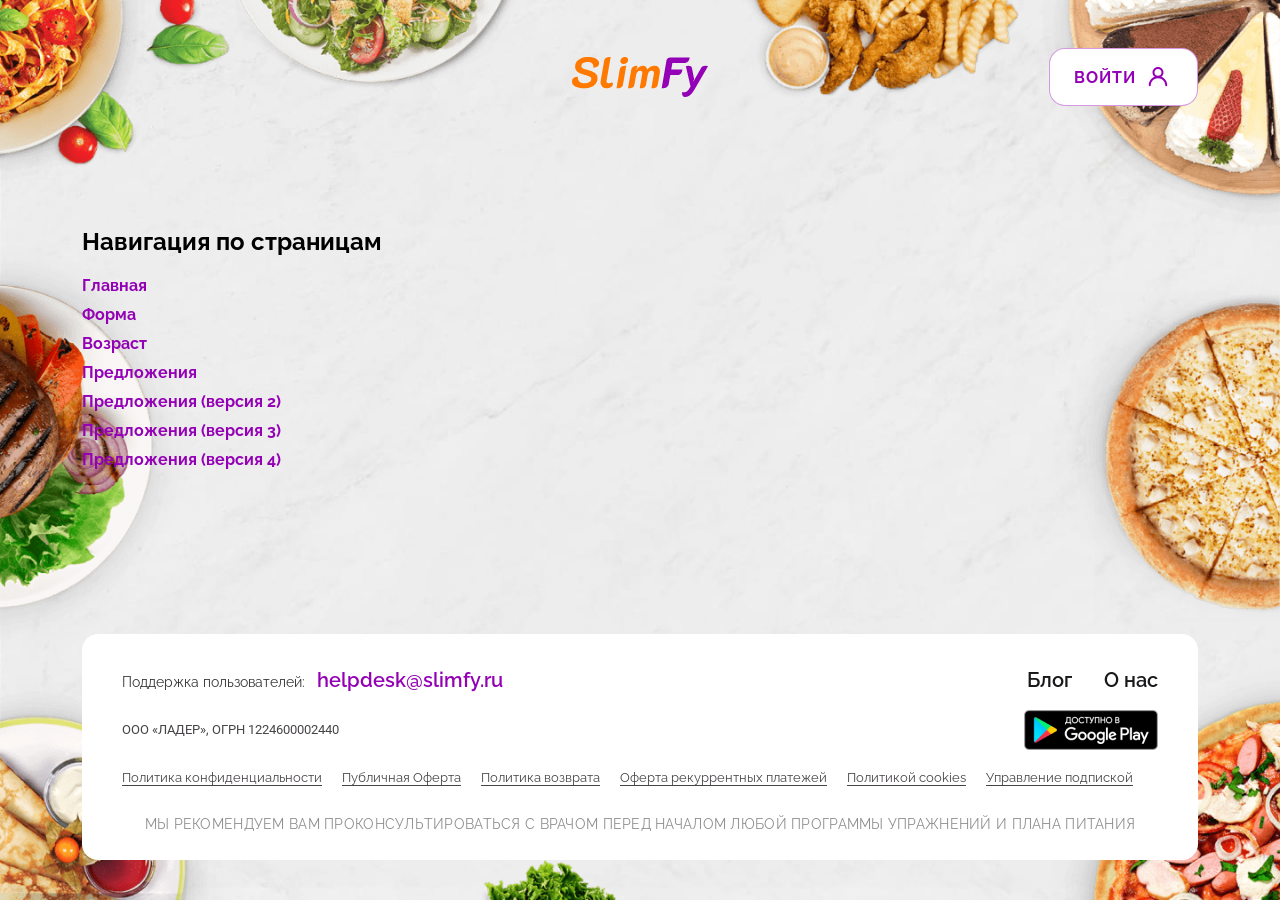
==== commit 14be5e4d: "." ====
--- a/index.html
+++ b/index.html
@@ -30,6 +30,8 @@
 							<li> <a href="age.html">Возраст</a></li>
 							<li> <a href="offers.html">Предложения</a></li>
 							<li> <a href="offers_v2.html">Предложения (версия 2)</a></li>
+							<li> <a href="offers_v3.html">Предложения (версия 3)</a></li>
+							<li> <a href="offers_v4.html">Предложения (версия 4)</a></li>
 						</ul>
 					</div>
 				</div>
--- a/css/style.css
+++ b/css/style.css
@@ -8693,7 +8693,7 @@
 .tariffs__item-v2--week {
   background-image: url(../img/food_02-v2.png);
   background-color: #fff;
-  color: #000;
+  color: #363636;
 }
 .tariffs__item-v2--week .tariffs__price span {
   color: #7C7A7C;
@@ -8701,13 +8701,12 @@
 .tariffs__item-v2--day {
   background-image: url(../img/food_03-v2.png);
   background-color: #fff;
-  color: #000;
+  color: #363636;
 }
 .tariffs__item-v2--day .tariffs__price span {
   color: #7C7A7C;
 }
 .tariffs__item-v2 .tariffs__price {
-  width: 100%;
   font-weight: 800;
   font-size: 30px;
   line-height: 36px;
@@ -8723,8 +8722,73 @@
   margin-bottom: 15px;
 }
 .tariffs__item-v2:hover {
-  -webkit-box-shadow: 0px 6px 20px rgba(161, 159, 162, 0.8);
-  box-shadow: 0px 6px 20px rgba(161, 159, 162, 0.8);
+  -webkit-box-shadow: 0px 6px 20px rgba(161, 159, 162, 0.9);
+  box-shadow: 0px 6px 20px rgba(161, 159, 162, 0.9);
+}
+.tariffs__item-v3 {
+  height: 100%;
+}
+.tariffs__item-v3 label {
+  width: 100%;
+  display: -webkit-box;
+  display: -ms-flexbox;
+  display: flex;
+  -webkit-box-orient: vertical;
+  -webkit-box-direction: normal;
+  -ms-flex-direction: column;
+  flex-direction: column;
+  height: 100%;
+  padding: 24px 32px;
+  border-radius: 24px;
+  border: 1px solid #D5D2D6;
+  background-size: 123px;
+  color: #363636;
+  cursor: pointer;
+  -webkit-user-select: none;
+  -moz-user-select: none;
+  -ms-user-select: none;
+  user-select: none;
+  -webkit-transition: 0.3s;
+  -o-transition: 0.3s;
+  transition: 0.3s;
+  position: relative;
+}
+.tariffs__item-v3 label:hover {
+  border-color: #9400B5;
+}
+.tariffs__item-v3 input {
+  opacity: 0;
+  visibility: hidden;
+  position: absolute;
+}
+.tariffs__item-v3 input:checked ~ label {
+  border-color: #9400B5;
+}
+.tariffs__item-v3 input:checked ~ label .tariffs__radio:after {
+  opacity: 1;
+}
+.tariffs__item-v3--week .tariffs__food {
+  width: 40px;
+}
+.tariffs__item-v3--day .tariffs__food {
+  width: 32px;
+}
+.tariffs__item-v3 .tariffs__prices {
+  margin-bottom: 18px;
+}
+.tariffs__item-v3 .tariffs__orange-price {
+  font-family: "Roboto", sans-serif;
+  background: -o-linear-gradient(127.57deg, #9E00C1 8.7%, #8700A5 92.24%);
+  background: linear-gradient(322.43deg, #9E00C1 8.7%, #8700A5 92.24%);
+}
+.tariffs__item-v3 .tariffs__price {
+  font-size: 32px;
+  line-height: 38px;
+  margin-bottom: 0;
+}
+.tariffs__item-v3 .tariffs__price span {
+  font-size: 20px;
+  line-height: 30px;
 }
 .tariffs__head {
   display: -webkit-box;
@@ -8898,9 +8962,6 @@
   display: -webkit-box;
   display: -ms-flexbox;
   display: flex;
-  -webkit-box-pack: justify;
-  -ms-flex-pack: justify;
-  justify-content: space-between;
   -webkit-box-align: center;
   -ms-flex-align: center;
   align-items: center;
@@ -8921,6 +8982,44 @@
 .tariffs__orange-price span {
   font-family: "Roboto", sans-serif;
 }
+.tariffs__food-name {
+  display: -webkit-box;
+  display: -ms-flexbox;
+  display: flex;
+  -webkit-box-align: center;
+  -ms-flex-align: center;
+  align-items: center;
+  margin-bottom: 22px;
+}
+.tariffs__food {
+  width: 48px;
+  margin-right: 16px;
+}
+.tariffs__radio {
+  display: block;
+  width: 24px;
+  height: 24px;
+  border-radius: 100%;
+  border: 1px solid #9400B5;
+  position: absolute;
+  top: 20px;
+  right: 20px;
+}
+.tariffs__radio:after {
+  content: "";
+  display: block;
+  width: 14px;
+  height: 14px;
+  border-radius: 100%;
+  background-color: #9400B5;
+  position: absolute;
+  top: 50%;
+  left: 50%;
+  -webkit-transform: translate(-50%, -50%);
+  -ms-transform: translate(-50%, -50%);
+  transform: translate(-50%, -50%);
+  opacity: 0;
+}
 @media only screen and (-webkit-min-device-pixel-ratio: 2), only screen and (-o-min-device-pixel-ratio: 2/1), only screen and (min-device-pixel-ratio: 2), only screen and (min-resolution: 192dpi), only screen and (min-resolution: 2dppx) {
   .tariffs__item--month .tariffs__card {
     background-image: url(../img/food_01@2x.png), -o-linear-gradient(210.99deg, #B018D2 0%, #8800A7 100%);
@@ -8986,6 +9085,9 @@
     margin-bottom: 6px;
   }
   .tariffs__item-v2 .tariffs__prices {
+    -webkit-box-pack: justify;
+    -ms-flex-pack: justify;
+    justify-content: space-between;
     -webkit-box-align: start;
     -ms-flex-align: start;
     align-items: flex-start;
@@ -8999,6 +9101,43 @@
   }
   .tariffs__num span {
     display: block;
+  }
+  .tariffs__item-v3--month .tariffs__food {
+    width: 40px;
+  }
+  .tariffs__item-v3--week .tariffs__food {
+    width: 32px;
+  }
+  .tariffs__item-v3--day .tariffs__food {
+    width: 28px;
+  }
+  .tariffs__item-v3 .tariffs__food-name {
+    margin-bottom: 10px;
+  }
+  .tariffs__item-v3 .tariffs__name {
+    font-size: 24px;
+    line-height: 40px;
+  }
+  .tariffs__item-v3 .tariffs__prices {
+    -webkit-box-align: end;
+    -ms-flex-align: end;
+    align-items: flex-end;
+  }
+  .tariffs__item-v3 .tariffs__price {
+    font-size: 24px;
+    line-height: 32px;
+  }
+  .tariffs__item-v3 .tariffs__price span {
+    display: block;
+    margin-left: 0;
+    font-size: 18px;
+    line-height: 24px;
+    margin-top: 10px;
+  }
+  .tariffs__item-v3 .tariffs__orange-price {
+    padding: 5px 12px;
+    font-size: 14px;
+    line-height: 16px;
   }
 }
 @media (max-width: 767.98px) {
@@ -9048,6 +9187,29 @@
   .tariffs__item-v2 .tariffs__orange-price {
     font-size: 14px;
     line-height: 18px;
+  }
+  .tariffs__item-v3 label {
+    padding: 10px 24px 20px;
+  }
+  .tariffs__item-v3 .tariffs__food-name {
+    margin-bottom: 6px;
+  }
+  .tariffs__item-v3 .tariffs__name {
+    font-size: 22px;
+  }
+  .tariffs__item-v3 .tariffs__prices {
+    -webkit-box-align: center;
+    -ms-flex-align: center;
+    align-items: center;
+    margin-bottom: 7px;
+  }
+  .tariffs__item-v3 .tariffs__price span {
+    display: inline;
+    margin-left: 12px;
+  }
+  .tariffs__item-v3 .tariffs__text {
+    font-size: 14px;
+    line-height: 24px;
   }
 }
 @media (max-width: 575.98px) {
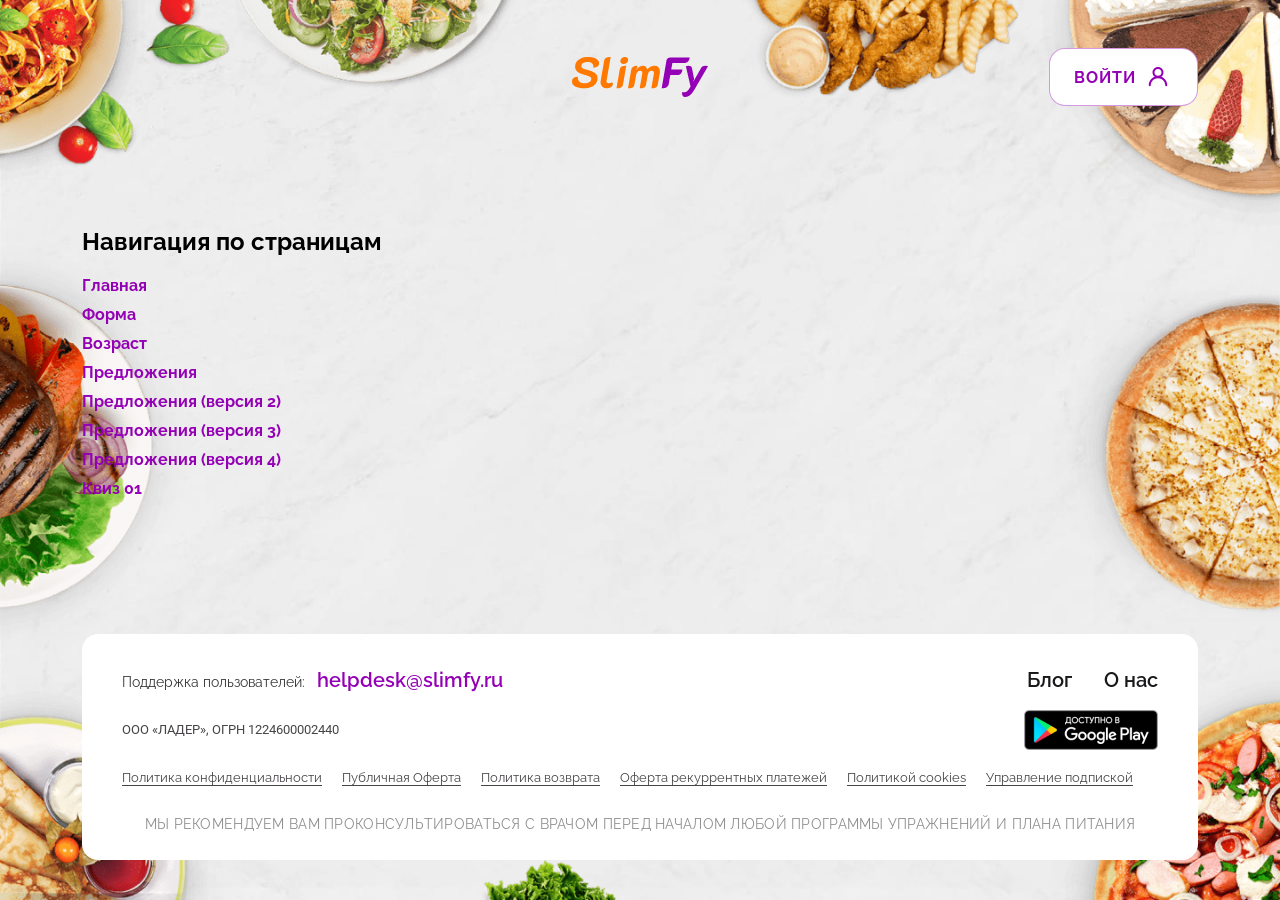
==== commit a9743c92: "." ====
--- a/index.html
+++ b/index.html
@@ -32,6 +32,7 @@
 							<li> <a href="offers_v2.html">Предложения (версия 2)</a></li>
 							<li> <a href="offers_v3.html">Предложения (версия 3)</a></li>
 							<li> <a href="offers_v4.html">Предложения (версия 4)</a></li>
+							<li> <a href="quiz_01.html">Квиз 01</a></li>
 						</ul>
 					</div>
 				</div>
--- a/css/style.css
+++ b/css/style.css
@@ -7276,6 +7276,11 @@
 .wrapper--offset-bg {
   background-position: 0 0, 0 70%, 0 100%;
 }
+.wrapper--noimagecenter {
+  background-image: url(../img/bg_up.png), url(../img/bg_bottom.png);
+  background-position: 0 0, 0 100%;
+  background-size: 100% auto, 100% auto;
+}
 @media only screen and (-webkit-min-device-pixel-ratio: 2), only screen and (-o-min-device-pixel-ratio: 2/1), only screen and (min-device-pixel-ratio: 2), only screen and (min-resolution: 192dpi), only screen and (min-resolution: 2dppx) {
   .wrapper {
     background-image: url(../img/bg_up@2x.png), url(../img/bg_center@2x.png), url(../img/bg_bottom@2x.png);
@@ -7294,6 +7299,15 @@
   -webkit-box-flex: 1;
   -ms-flex-positive: 1;
   flex-grow: 1;
+}
+.main--flex-column {
+  display: -webkit-box;
+  display: -ms-flexbox;
+  display: flex;
+  -webkit-box-orient: vertical;
+  -webkit-box-direction: normal;
+  -ms-flex-direction: column;
+  flex-direction: column;
 }
 
 .navpage {
@@ -8607,6 +8621,9 @@
 .tariffs__items .row > * {
   padding-top: 16px;
 }
+.tariffs__items--v4 {
+  padding-top: 60px;
+}
 .tariffs__item {
   width: 100%;
   display: -webkit-box;
@@ -8726,9 +8743,6 @@
   box-shadow: 0px 6px 20px rgba(161, 159, 162, 0.9);
 }
 .tariffs__item-v3 {
-  height: 100%;
-}
-.tariffs__item-v3 label {
   width: 100%;
   display: -webkit-box;
   display: -ms-flexbox;
@@ -8741,6 +8755,7 @@
   padding: 24px 32px;
   border-radius: 24px;
   border: 1px solid #D5D2D6;
+  background-color: #fff;
   background-size: 123px;
   color: #363636;
   cursor: pointer;
@@ -8753,19 +8768,8 @@
   transition: 0.3s;
   position: relative;
 }
-.tariffs__item-v3 label:hover {
+.tariffs__item-v3:hover {
   border-color: #9400B5;
-}
-.tariffs__item-v3 input {
-  opacity: 0;
-  visibility: hidden;
-  position: absolute;
-}
-.tariffs__item-v3 input:checked ~ label {
-  border-color: #9400B5;
-}
-.tariffs__item-v3 input:checked ~ label .tariffs__radio:after {
-  opacity: 1;
 }
 .tariffs__item-v3--week .tariffs__food {
   width: 40px;
@@ -8788,6 +8792,106 @@
 }
 .tariffs__item-v3 .tariffs__price span {
   font-size: 20px;
+  line-height: 30px;
+  color: #949494;
+  opacity: 1;
+}
+.tariffs__item-v4 {
+  width: 100%;
+  display: -webkit-box;
+  display: -ms-flexbox;
+  display: flex;
+  -webkit-box-orient: vertical;
+  -webkit-box-direction: normal;
+  -ms-flex-direction: column;
+  flex-direction: column;
+  height: 100%;
+  padding: 24px 32px;
+  padding-top: 66px;
+  border-radius: 35px;
+  -webkit-box-shadow: 0px 6px 20px rgba(161, 159, 162, 0.56);
+  box-shadow: 0px 6px 20px rgba(161, 159, 162, 0.56);
+  background-repeat: no-repeat;
+  border: none;
+  background-position: top right;
+  background-size: 123px;
+  cursor: pointer;
+  -webkit-user-select: none;
+  -moz-user-select: none;
+  -ms-user-select: none;
+  user-select: none;
+  -webkit-transition: 0.3s;
+  -o-transition: 0.3s;
+  transition: 0.3s;
+  color: #fff;
+  text-align: left;
+  position: relative;
+}
+.tariffs__item-v4--month {
+  background: -o-linear-gradient(210.99deg, #B018D2 0%, #8800A7 100%);
+  background: linear-gradient(239.01deg, #B018D2 0%, #8800A7 100%);
+}
+.tariffs__item-v4--month .tariffs__price span {
+  color: #FAE1FF;
+}
+.tariffs__item-v4--month .tariffs__text {
+  color: #FAE1FF;
+}
+.tariffs__item-v4--month .tariffs__img {
+  width: 186px;
+  position: absolute;
+  bottom: 0;
+  right: -15px;
+}
+.tariffs__item-v4--week {
+  background-color: #fff;
+  color: #363636;
+}
+.tariffs__item-v4--week .tariffs__price span {
+  color: #9A9A9A;
+}
+.tariffs__item-v4--week .tariffs__text {
+  color: #9A9A9A;
+}
+.tariffs__item-v4--week .tariffs__img {
+  width: 174px;
+  position: absolute;
+  bottom: 22px;
+  right: -20px;
+}
+.tariffs__item-v4--day {
+  background-color: #fff;
+  color: #363636;
+}
+.tariffs__item-v4--day .tariffs__price span {
+  color: #9A9A9A;
+}
+.tariffs__item-v4--day .tariffs__text {
+  color: #9A9A9A;
+}
+.tariffs__item-v4--day .tariffs__img {
+  width: 185px;
+  position: absolute;
+  bottom: 0;
+  right: 0;
+}
+.tariffs__item-v4:hover {
+  -webkit-box-shadow: 0px 6px 20px rgba(161, 159, 162, 0.9);
+  box-shadow: 0px 6px 20px rgba(161, 159, 162, 0.9);
+}
+.tariffs__item-v4 .tariffs__name {
+  margin-bottom: 14px;
+}
+.tariffs__item-v4 .tariffs__prices {
+  margin-bottom: 5px;
+}
+.tariffs__item-v4 .tariffs__price {
+  font-size: 32px;
+  line-height: 38px;
+  margin-bottom: 0;
+}
+.tariffs__item-v4 .tariffs__price span {
+  font-size: 22px;
   line-height: 30px;
 }
 .tariffs__head {
@@ -9020,6 +9124,62 @@
   transform: translate(-50%, -50%);
   opacity: 0;
 }
+.tariffs__sticker {
+  width: 140px;
+  height: 140px;
+  border-radius: 100%;
+  font-family: "Roboto", sans-serif;
+  color: #fff;
+  position: absolute;
+  top: -75px;
+  left: -25px;
+}
+.tariffs__sticker:before {
+  content: "";
+  display: block;
+  background: -o-linear-gradient(233.76deg, #FF9E47 10.81%, #FF7900 85.77%);
+  background: linear-gradient(216.24deg, #FF9E47 10.81%, #FF7900 85.77%);
+  opacity: 0.2;
+  position: absolute;
+  top: 0;
+  bottom: 0;
+  left: 0;
+  right: 0;
+  border-radius: 100%;
+}
+.tariffs__sticker-inner {
+  display: -webkit-box;
+  display: -ms-flexbox;
+  display: flex;
+  -webkit-box-orient: vertical;
+  -webkit-box-direction: normal;
+  -ms-flex-direction: column;
+  flex-direction: column;
+  -webkit-box-pack: center;
+  -ms-flex-pack: center;
+  justify-content: center;
+  -webkit-box-align: center;
+  -ms-flex-align: center;
+  align-items: center;
+  width: 117px;
+  height: 117px;
+  border-radius: 100%;
+  background: -o-linear-gradient(233.76deg, #FF9E47 10.81%, #FF7900 85.77%);
+  background: linear-gradient(216.24deg, #FF9E47 10.81%, #FF7900 85.77%);
+  font-weight: 800;
+  font-size: 28px;
+  position: absolute;
+  top: 50%;
+  left: 50%;
+  -webkit-transform: translate(-50%, -50%);
+  -ms-transform: translate(-50%, -50%);
+  transform: translate(-50%, -50%);
+  z-index: 2;
+}
+.tariffs__sticker-inner span {
+  font-weight: 500;
+  font-size: 17px;
+}
 @media only screen and (-webkit-min-device-pixel-ratio: 2), only screen and (-o-min-device-pixel-ratio: 2/1), only screen and (min-device-pixel-ratio: 2), only screen and (min-resolution: 192dpi), only screen and (min-resolution: 2dppx) {
   .tariffs__item--month .tariffs__card {
     background-image: url(../img/food_01@2x.png), -o-linear-gradient(210.99deg, #B018D2 0%, #8800A7 100%);
@@ -9041,9 +9201,20 @@
     background-image: url(../img/food_03-v2@2x.png);
   }
 }
+@media (max-width: 1399.98px) {
+  .tariffs__item-v4--month .tariffs__img {
+    width: 170px;
+  }
+  .tariffs__item-v4 .tariffs__text {
+    max-width: 150px;
+  }
+}
 @media (max-width: 1269.98px) {
   .tariffs {
     margin-bottom: 50px;
+  }
+  .tariffs__items--v4 {
+    padding-top: 40px;
   }
   .tariffs__title {
     margin-bottom: 40px;
@@ -9139,10 +9310,52 @@
     font-size: 14px;
     line-height: 16px;
   }
+  .tariffs__item-v4 {
+    padding: 62px 16px 24px;
+  }
+  .tariffs__item-v4--month .tariffs__img {
+    width: 142px;
+    right: -4px;
+  }
+  .tariffs__item-v4--day .tariffs__img {
+    width: 150px;
+  }
+  .tariffs__item-v4 .tariffs__name {
+    font-size: 28px;
+    line-height: 38px;
+    margin-bottom: 5px;
+  }
+  .tariffs__item-v4 .tariffs__price {
+    font-size: 28px;
+    line-height: 38px;
+  }
+  .tariffs__item-v4 .tariffs__price span {
+    display: block;
+    font-size: 18px;
+    line-height: 24px;
+    margin-left: 0;
+  }
+  .tariffs__sticker {
+    width: 116px;
+    height: 116px;
+    top: -63px;
+    left: -12px;
+  }
+  .tariffs__sticker-inner {
+    width: 100px;
+    height: 100px;
+    font-size: 24px;
+  }
+  .tariffs__sticker-inner span {
+    font-size: 14px;
+  }
 }
 @media (max-width: 767.98px) {
   .tariffs {
     margin-bottom: 23px;
+  }
+  .tariffs__items--v4 {
+    padding-top: 0;
   }
   .tariffs__title {
     font-size: 28px;
@@ -9188,7 +9401,7 @@
     font-size: 14px;
     line-height: 18px;
   }
-  .tariffs__item-v3 label {
+  .tariffs__item-v3 {
     padding: 10px 24px 20px;
   }
   .tariffs__item-v3 .tariffs__food-name {
@@ -9210,6 +9423,40 @@
   .tariffs__item-v3 .tariffs__text {
     font-size: 14px;
     line-height: 24px;
+  }
+  .tariffs__item-v4--week .tariffs__img {
+    bottom: 0;
+  }
+  .tariffs__item-v4--day .tariffs__img {
+    width: 135px;
+  }
+  .tariffs .tariffs__name {
+    font-size: 24px;
+    line-height: 32px;
+  }
+  .tariffs .tariffs__price {
+    font-size: 22px;
+    line-height: 32px;
+  }
+  .tariffs .tariffs__price span {
+    display: inline;
+    margin-left: 12px;
+    font-size: 16px;
+    line-height: 24px;
+  }
+  .tariffs .tariffs__text {
+    max-width: 170px;
+    font-size: 14px;
+    line-height: 20px;
+  }
+  .tariffs__sticker {
+    width: 112px;
+    height: 112px;
+  }
+  .tariffs__sticker-inner {
+    width: 96px;
+    height: 96px;
+    font-size: 20px;
   }
 }
 @media (max-width: 575.98px) {
@@ -9707,4 +9954,209 @@
 ul.mailtip li.hover {
   background: #e7f6ff;
   background: rgba(148, 0, 181, 0.1);
-}+}
+
+/* quiz */
+.quiz {
+  display: -webkit-box;
+  display: -ms-flexbox;
+  display: flex;
+  -webkit-box-orient: vertical;
+  -webkit-box-direction: normal;
+  -ms-flex-direction: column;
+  flex-direction: column;
+  -webkit-box-flex: 1;
+  -ms-flex-positive: 1;
+  flex-grow: 1;
+  padding-top: 18px;
+}
+.quiz .container {
+  display: -webkit-box;
+  display: -ms-flexbox;
+  display: flex;
+  -webkit-box-orient: vertical;
+  -webkit-box-direction: normal;
+  -ms-flex-direction: column;
+  flex-direction: column;
+  -webkit-box-flex: 1;
+  -ms-flex-positive: 1;
+  flex-grow: 1;
+}
+.quiz__container {
+  display: -webkit-box;
+  display: -ms-flexbox;
+  display: flex;
+  -webkit-box-flex: 1;
+  -ms-flex-positive: 1;
+  flex-grow: 1;
+  background: #FFFFFF;
+  border-radius: 24px;
+}
+.quiz__img {
+  display: -webkit-box;
+  display: -ms-flexbox;
+  display: flex;
+  -webkit-box-pack: center;
+  -ms-flex-pack: center;
+  justify-content: center;
+  -webkit-box-align: center;
+  -ms-flex-align: center;
+  align-items: center;
+  width: 51%;
+  border-radius: 24px 0 0 24px;
+  background-color: #F7F5F7;
+}
+.quiz__img img {
+  max-height: 100%;
+}
+.quiz__content {
+  display: -webkit-box;
+  display: -ms-flexbox;
+  display: flex;
+  -webkit-box-orient: vertical;
+  -webkit-box-direction: normal;
+  -ms-flex-direction: column;
+  flex-direction: column;
+  width: 49%;
+  padding: 30px 32px;
+}
+.quiz__progressbar {
+  display: -webkit-box;
+  display: -ms-flexbox;
+  display: flex;
+  -webkit-box-align: center;
+  -ms-flex-align: center;
+  align-items: center;
+  margin-bottom: 50px;
+}
+.quiz__back {
+  margin-left: -10px;
+}
+.quiz__back svg path {
+  stroke: #474447;
+  -webkit-transition: 0.3s;
+  -o-transition: 0.3s;
+  transition: 0.3s;
+}
+.quiz__back:hover svg path {
+  stroke: #9400B5;
+}
+.quiz__progressnum {
+  margin: 0 24px;
+  font-family: "Roboto", sans-serif;
+  font-size: 14px;
+  font-weight: bold;
+  line-height: 24px;
+  letter-spacing: 0.06em;
+  color: #474447;
+}
+.quiz__progressnum span {
+  color: #9400B5;
+}
+.quiz__progress {
+  -webkit-box-flex: 1;
+  -ms-flex-positive: 1;
+  flex-grow: 1;
+  height: 4px;
+  background: #EBEAEA;
+  border-radius: 2px;
+}
+.quiz__progress span {
+  display: block;
+  height: 100%;
+  border-radius: 2px;
+  background-color: #9400B5;
+}
+.quiz__title {
+  font-weight: 600;
+  font-size: 22px;
+  line-height: 30px;
+  letter-spacing: 0.02em;
+  margin-bottom: 30px;
+}
+.quiz__flex-grow {
+  -webkit-box-flex: 1;
+  -ms-flex-positive: 1;
+  flex-grow: 1;
+}
+.quiz__variant-btn {
+  display: -webkit-box;
+  display: -ms-flexbox;
+  display: flex;
+  -webkit-box-align: center;
+  -ms-flex-align: center;
+  align-items: center;
+  width: 100%;
+  min-height: 90px;
+  padding: 16px 40px;
+  background: #FFFFFF;
+  border: 1px solid #EEEEEE;
+  border-radius: 16px;
+  outline: none;
+  cursor: pointer;
+  -webkit-user-select: none;
+  -moz-user-select: none;
+  -ms-user-select: none;
+  user-select: none;
+  font-weight: 500;
+  font-size: 18px;
+  line-height: 22px;
+  letter-spacing: 0.02em;
+  color: #1A181B;
+  text-align: left;
+  margin-bottom: 10px;
+  -webkit-transition: 0.3s;
+  -o-transition: 0.3s;
+  transition: 0.3s;
+}
+.quiz__variant-btn img {
+  width: 35px;
+  margin-right: 22px;
+}
+.quiz__variant-btn:hover {
+  border-color: #9400B5;
+}
+@media (max-width: 1269.98px) {
+  .quiz__img {
+    width: 50%;
+  }
+  .quiz__content {
+    width: 50%;
+    padding: 30px 25px;
+  }
+  .quiz__progressbar {
+    margin-bottom: 43px;
+  }
+}
+@media (max-width: 991.98px) {
+  .quiz__variant-btn {
+    padding: 16px 18px;
+  }
+}
+@media (max-width: 767.98px) {
+  .quiz {
+    padding-top: 13px;
+  }
+  .quiz__img {
+    display: none;
+  }
+  .quiz__content {
+    width: 100%;
+    padding: 16px 22px 33px;
+  }
+  .quiz__progressbar {
+    margin-bottom: 28px;
+  }
+  .quiz__title {
+    font-size: 18px;
+    line-height: 30px;
+  }
+  .quiz__variant-btn {
+    padding: 17px 14px;
+    min-height: 100px;
+    font-size: 15px;
+    line-height: 22px;
+  }
+}
+
+/* /quiz */
